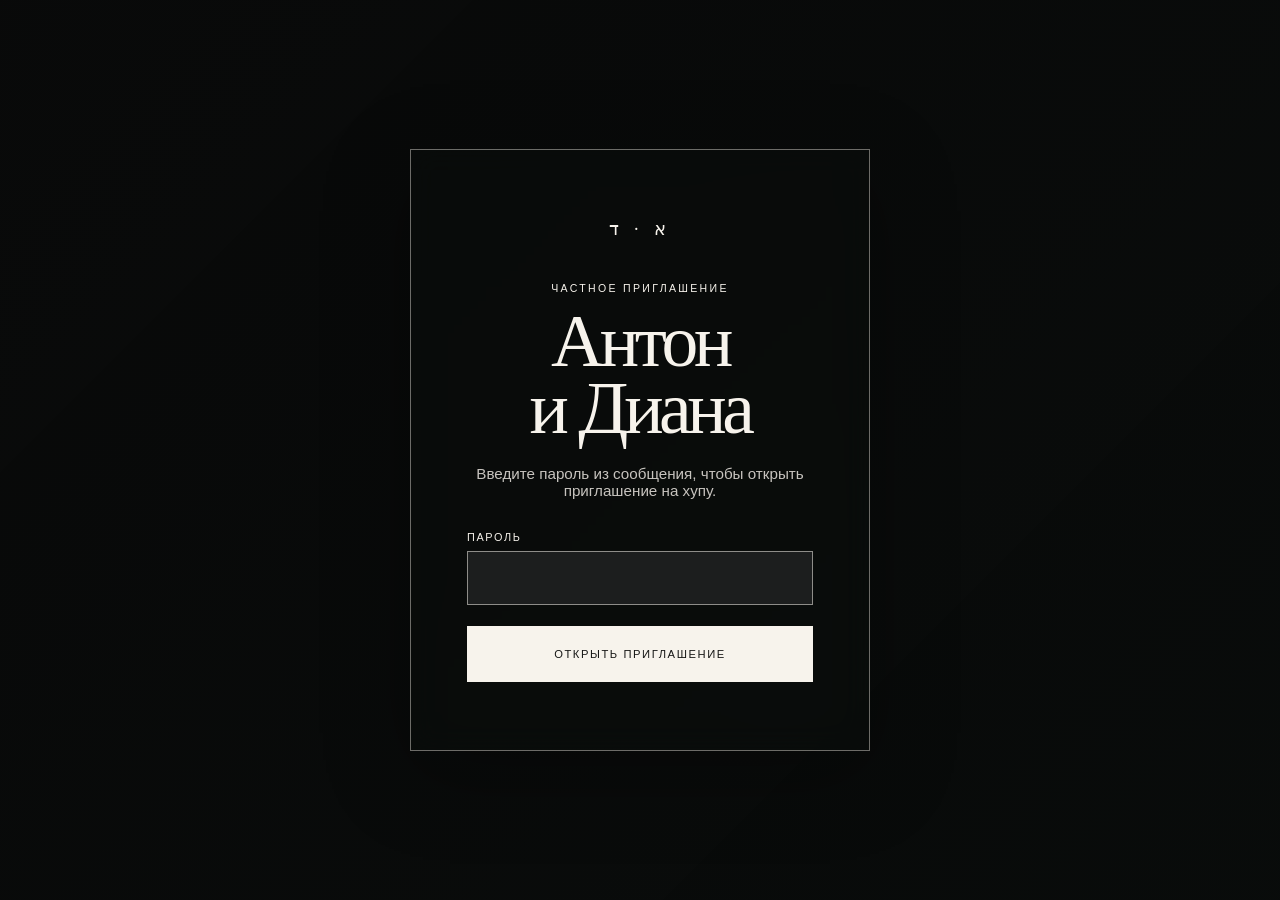
==== index.html @ e972e9ae "Publish password-protected invitation" ====
<!doctype html>
<html lang="ru">
<head>
<meta charset="utf-8"><meta name="viewport" content="width=device-width, initial-scale=1">
<title>Антон и Диана — приглашение на хупу</title>
<style>
*{box-sizing:border-box}html,body{margin:0;width:100%;height:100%;background:#111;color:#f7f3ec;font-family:Arial,Helvetica,sans-serif}#gate{position:fixed;inset:0;z-index:2;display:grid;place-items:center;padding:24px;background:linear-gradient(135deg,rgba(6,7,7,.74),rgba(8,11,10,.86)),url('https://anton-diana-chuppah.n-aorn2456.chatgpt.site/anton-diana-real.jpg') center/cover no-repeat}.card{width:min(460px,100%);padding:clamp(36px,7vw,68px) clamp(28px,6vw,56px);border:1px solid rgba(247,243,236,.42);background:rgba(11,13,12,.54);box-shadow:0 22px 80px rgba(0,0,0,.32);backdrop-filter:blur(14px);text-align:center}.mark{margin:0 0 42px;font-family:Georgia,serif;font-size:1.15rem;letter-spacing:.28em}.kicker{margin:0 0 14px;font-size:.66rem;letter-spacing:.22em;text-transform:uppercase}.card h1{margin:0 0 24px;font-family:Georgia,serif;font-size:clamp(2.8rem,8vw,4.6rem);font-weight:400;line-height:.9;letter-spacing:-.06em}.card>p:not(.mark):not(.kicker){max-width:330px;margin:0 auto 32px;color:rgba(247,243,236,.8);font-size:.95rem}form{display:grid;gap:13px;text-align:left}label{display:grid;gap:8px;font-size:.68rem;letter-spacing:.15em;text-transform:uppercase}input{width:100%;min-height:54px;padding:0 16px;border:1px solid rgba(247,243,236,.52);background:rgba(255,255,255,.08);color:#fff;outline:none}button{min-height:56px;margin-top:8px;border:1px solid #f7f3ec;background:#f7f3ec;color:#171716;font-size:.7rem;letter-spacing:.14em;text-transform:uppercase;cursor:pointer}.error{margin:0;color:#ffc5bd;font-size:.82rem;letter-spacing:0;text-transform:none}iframe{display:block;width:100%;height:100%;border:0}
</style>
</head>
<body>
<main id="gate"><section class="card"><p class="mark">א · ד</p><p class="kicker">Частное приглашение</p><h1>Антон<br>и Диана</h1><p>Введите пароль из сообщения, чтобы открыть приглашение на хупу.</p><form id="form"><label>Пароль<input id="password" type="password" autocomplete="current-password" required autofocus></label><p class="error" id="error" hidden>Пароль не подошёл. Проверьте написание.</p><button>Открыть приглашение</button></form></section></main>
<iframe id="invitation" title="Приглашение Антона и Дианы" hidden></iframe>
<script>
const password="Shalom221126",gate=document.querySelector("#gate"),frame=document.querySelector("#invitation");function openInvitation(){gate.hidden=true;frame.hidden=false;frame.src="https://anton-diana-chuppah.n-aorn2456.chatgpt.site/";[300,900,1800].forEach(t=>setTimeout(()=>frame.contentWindow?.postMessage("anton-diana:open","https://anton-diana-chuppah.n-aorn2456.chatgpt.site"),t));}if(sessionStorage.getItem("anton-diana-pages")==="open")openInvitation();document.querySelector("#form").addEventListener("submit",e=>{e.preventDefault();if(document.querySelector("#password").value===password){sessionStorage.setItem("anton-diana-pages","open");openInvitation()}else document.querySelector("#error").hidden=false});
</script>
</body></html>
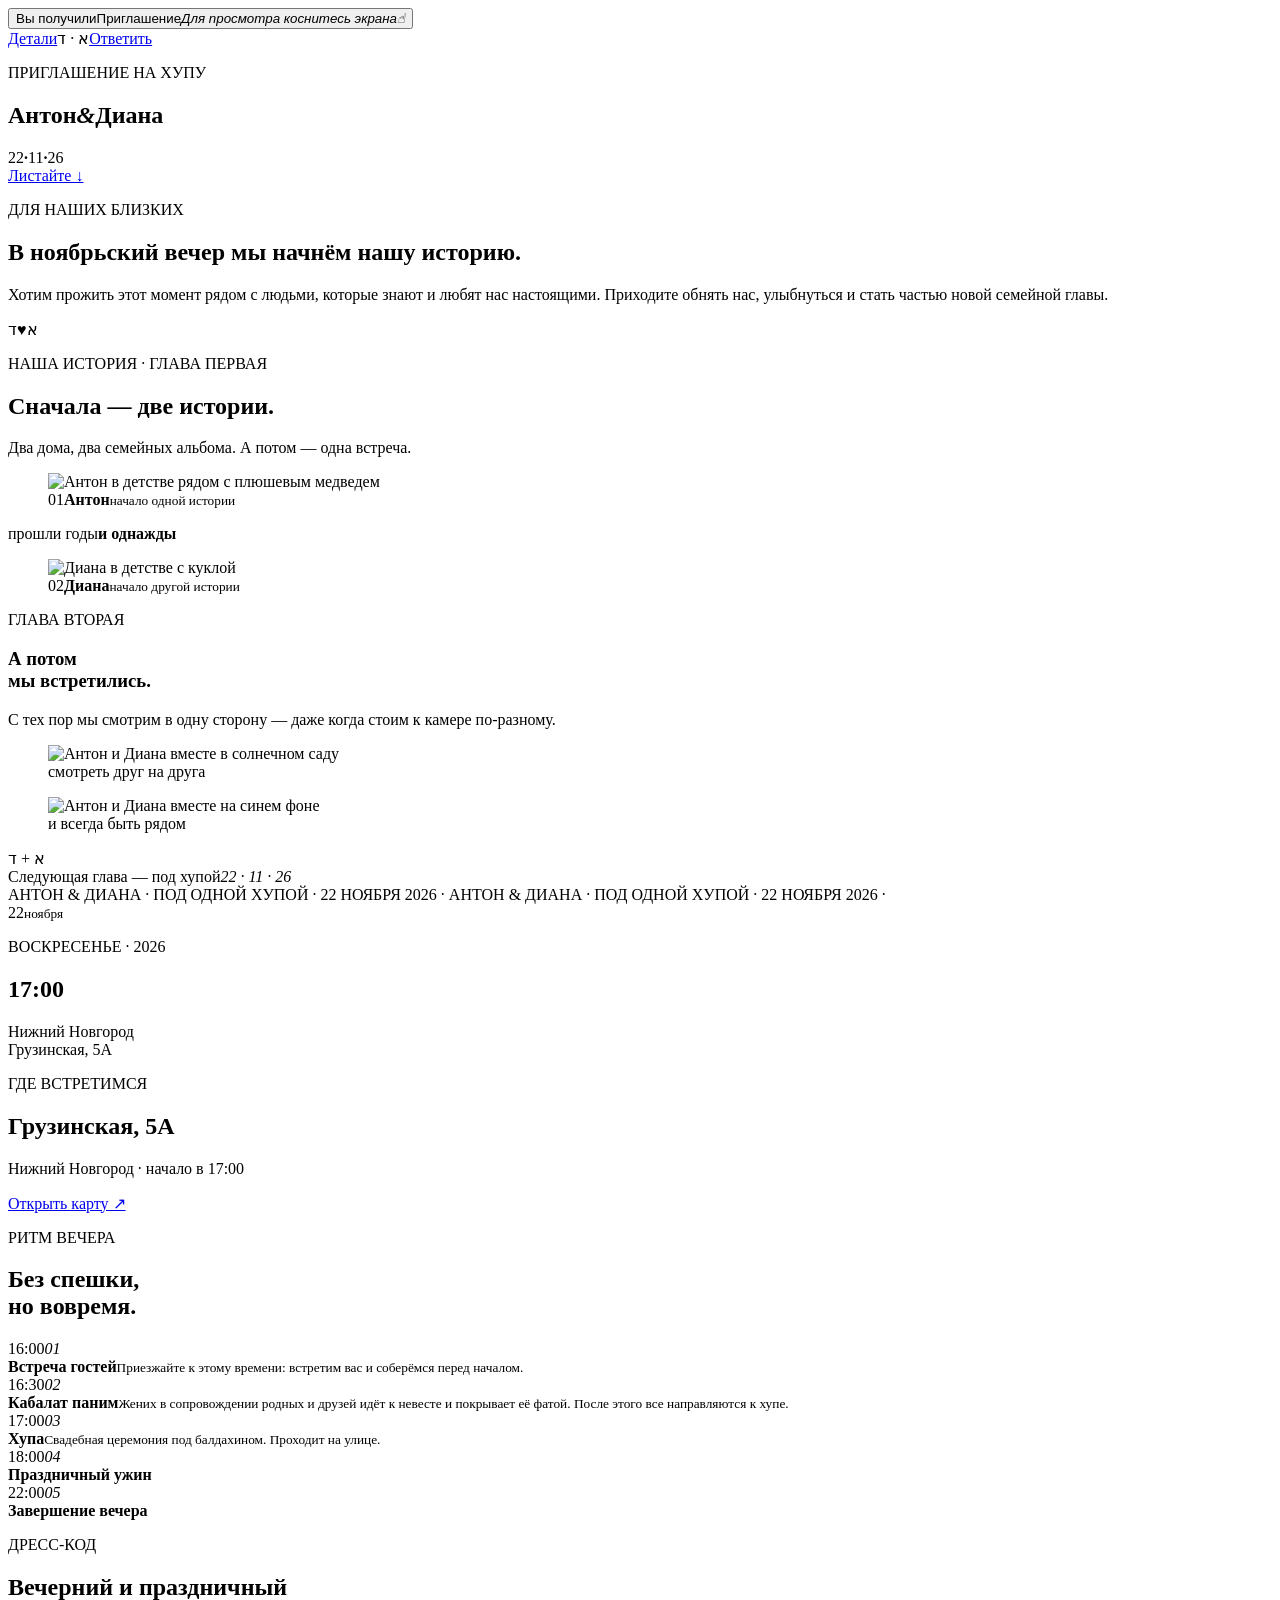
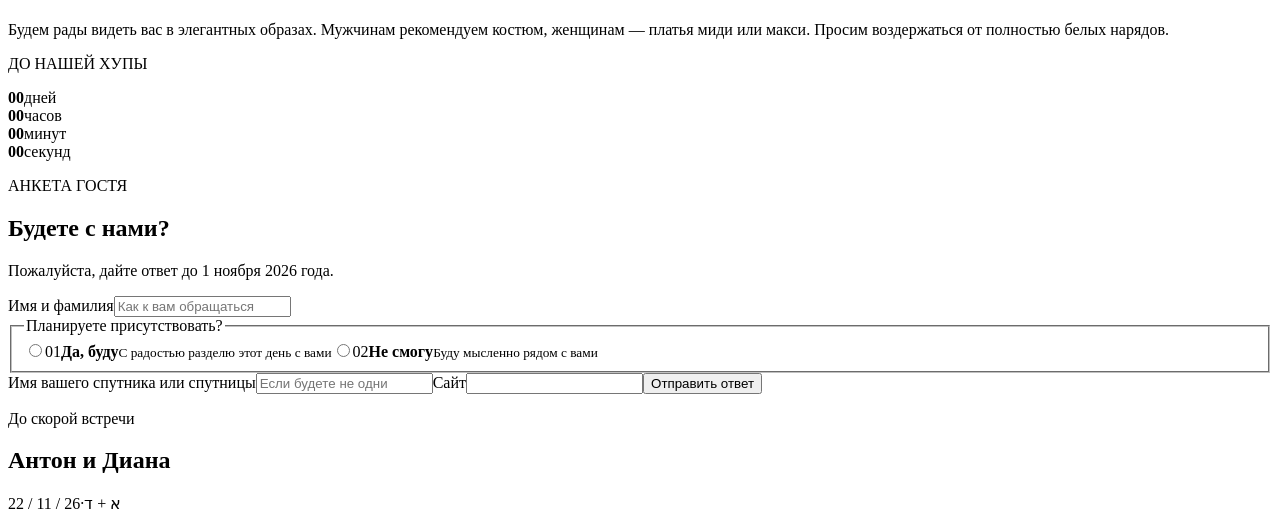
==== commit 047cad0e: "Publish the current invitation without the password gate. Co-authored-by: Cursor <cursoragent@cursor" ====
--- a/index.html
+++ b/index.html
@@ -1,16 +1 @@
-<!doctype html>
-<html lang="ru">
-<head>
-<meta charset="utf-8"><meta name="viewport" content="width=device-width, initial-scale=1">
-<title>Антон и Диана — приглашение на хупу</title>
-<style>
-*{box-sizing:border-box}html,body{margin:0;width:100%;height:100%;background:#111;color:#f7f3ec;font-family:Arial,Helvetica,sans-serif}#gate{position:fixed;inset:0;z-index:2;display:grid;place-items:center;padding:24px;background:linear-gradient(135deg,rgba(6,7,7,.74),rgba(8,11,10,.86)),url('https://anton-diana-chuppah.n-aorn2456.chatgpt.site/anton-diana-real.jpg') center/cover no-repeat}.card{width:min(460px,100%);padding:clamp(36px,7vw,68px) clamp(28px,6vw,56px);border:1px solid rgba(247,243,236,.42);background:rgba(11,13,12,.54);box-shadow:0 22px 80px rgba(0,0,0,.32);backdrop-filter:blur(14px);text-align:center}.mark{margin:0 0 42px;font-family:Georgia,serif;font-size:1.15rem;letter-spacing:.28em}.kicker{margin:0 0 14px;font-size:.66rem;letter-spacing:.22em;text-transform:uppercase}.card h1{margin:0 0 24px;font-family:Georgia,serif;font-size:clamp(2.8rem,8vw,4.6rem);font-weight:400;line-height:.9;letter-spacing:-.06em}.card>p:not(.mark):not(.kicker){max-width:330px;margin:0 auto 32px;color:rgba(247,243,236,.8);font-size:.95rem}form{display:grid;gap:13px;text-align:left}label{display:grid;gap:8px;font-size:.68rem;letter-spacing:.15em;text-transform:uppercase}input{width:100%;min-height:54px;padding:0 16px;border:1px solid rgba(247,243,236,.52);background:rgba(255,255,255,.08);color:#fff;outline:none}button{min-height:56px;margin-top:8px;border:1px solid #f7f3ec;background:#f7f3ec;color:#171716;font-size:.7rem;letter-spacing:.14em;text-transform:uppercase;cursor:pointer}.error{margin:0;color:#ffc5bd;font-size:.82rem;letter-spacing:0;text-transform:none}iframe{display:block;width:100%;height:100%;border:0}
-</style>
-</head>
-<body>
-<main id="gate"><section class="card"><p class="mark">א · ד</p><p class="kicker">Частное приглашение</p><h1>Антон<br>и Диана</h1><p>Введите пароль из сообщения, чтобы открыть приглашение на хупу.</p><form id="form"><label>Пароль<input id="password" type="password" autocomplete="current-password" required autofocus></label><p class="error" id="error" hidden>Пароль не подошёл. Проверьте написание.</p><button>Открыть приглашение</button></form></section></main>
-<iframe id="invitation" title="Приглашение Антона и Дианы" hidden></iframe>
-<script>
-const password="Shalom221126",gate=document.querySelector("#gate"),frame=document.querySelector("#invitation");function openInvitation(){gate.hidden=true;frame.hidden=false;frame.src="https://anton-diana-chuppah.n-aorn2456.chatgpt.site/";[300,900,1800].forEach(t=>setTimeout(()=>frame.contentWindow?.postMessage("anton-diana:open","https://anton-diana-chuppah.n-aorn2456.chatgpt.site"),t));}if(sessionStorage.getItem("anton-diana-pages")==="open")openInvitation();document.querySelector("#form").addEventListener("submit",e=>{e.preventDefault();if(document.querySelector("#password").value===password){sessionStorage.setItem("anton-diana-pages","open");openInvitation()}else document.querySelector("#error").hidden=false});
-</script>
-</body></html>
+<!DOCTYPE html><html lang="ru"><head><meta charSet="utf-8"/><meta name="viewport" content="width=device-width, initial-scale=1"/><link rel="preload" as="image" href="/anton-diana-invitation/anton-child-restored.png"/><link rel="preload" as="image" href="/anton-diana-invitation/diana-child.jpg"/><link rel="preload" as="image" href="/anton-diana-invitation/story-together-sun.jpg"/><link rel="preload" as="image" href="/anton-diana-invitation/story-together-blue.jpg"/><link rel="stylesheet" href="/anton-diana-invitation/_next/static/chunks/16fsiii~d2-lx.css" data-precedence="next"/><link rel="preload" as="script" fetchPriority="low" href="/anton-diana-invitation/_next/static/chunks/0ht900cau6_ur.js"/><script src="/anton-diana-invitation/_next/static/chunks/02pmo090v8o.5.js" async=""></script><script src="/anton-diana-invitation/_next/static/chunks/07lhk_q6pmm3r.js" async=""></script><script src="/anton-diana-invitation/_next/static/chunks/turbopack-09~.e19-jz-nb.js" async=""></script><script src="/anton-diana-invitation/_next/static/chunks/0dbhjjzl8qfwv.js" async=""></script><script src="/anton-diana-invitation/_next/static/chunks/0wfiuhhghztr0.js" async=""></script><title>Антон &amp; Диана — приглашение на хупу</title><meta name="description" content="Приглашение на хупу Антона и Дианы"/><link rel="shortcut icon" href="/anton-diana-invitation/favicon.svg"/><link rel="icon" href="/anton-diana-invitation/favicon.svg"/><script src="/anton-diana-invitation/_next/static/chunks/03~yq9q893hmn.js" noModule=""></script></head><body><div hidden=""><!--$--><!--/$--></div><button class="invitation-gate " aria-label="Открыть приглашение"><span class="gate-panel"><span class="gate-kicker">Вы получили</span><span class="gate-title">Приглашение</span></span><span class="gate-open"><em>Для просмотра коснитесь экрана</em><i class="gate-tap" aria-hidden="true"><span class="tap-hand">☝︎</span><small></small></i></span></button><main class="site-shell"><section class="hero" aria-labelledby="hero-title"><div class="hero-shade"></div><nav class="topline" aria-label="Навигация по приглашению"><a href="#details">Детали</a><span>א · ד</span><a href="#rsvp">Ответить</a></nav><div class="hero-copy reveal"><p class="eyebrow">ПРИГЛАШЕНИЕ НА ХУПУ</p><h1 id="hero-title"><span>Антон</span><i>&amp;</i><span>Диана</span></h1><div class="hero-date"><span>22</span><b>·</b><span>11</span><b>·</b><span>26</span></div></div><a class="scroll-cue" href="#hello" aria-label="Перейти к приглашению">Листайте ↓</a></section><section class="intro section" id="hello"><p class="eyebrow">ДЛЯ НАШИХ БЛИЗКИХ</p><h2>В ноябрьский вечер мы начнём нашу историю.</h2><p class="lede">Хотим прожить этот момент рядом с людьми, которые знают и любят нас настоящими. Приходите обнять нас, улыбнуться и стать частью новой семейной главы.</p><div class="arch" aria-hidden="true"><span>א</span><span>♥</span><span>ד</span></div></section><section class="story section" aria-labelledby="story-title"><header class="story-head"><p class="eyebrow">НАША ИСТОРИЯ · ГЛАВА ПЕРВАЯ</p><h2 id="story-title">Сначала — две истории.</h2><p>Два дома, два семейных альбома. А потом — одна встреча.</p></header><div class="story-album"><figure class="story-photo story-photo-anton"><div><img src="/anton-diana-invitation/anton-child-restored.png" alt="Антон в детстве рядом с плюшевым медведем"/></div><figcaption><span>01</span><strong>Антон</strong><small>начало одной истории</small></figcaption></figure><p class="story-join" aria-hidden="true"><span>прошли годы</span><b>и однажды</b></p><figure class="story-photo story-photo-diana"><div><img src="/anton-diana-invitation/diana-child.jpg" alt="Диана в детстве с куклой"/></div><figcaption><span>02</span><strong>Диана</strong><small>начало другой истории</small></figcaption></figure></div><div class="story-present"><div class="story-present-copy"><p class="eyebrow">ГЛАВА ВТОРАЯ</p><h3>А потом<br/>мы встретились.</h3><p>С тех пор мы смотрим в одну сторону — даже когда стоим к камере по-разному.</p></div><figure class="present-photo present-photo-sun"><img src="/anton-diana-invitation/story-together-sun.jpg" alt="Антон и Диана вместе в солнечном саду"/><figcaption>смотреть друг на друга</figcaption></figure><figure class="present-photo present-photo-blue"><img src="/anton-diana-invitation/story-together-blue.jpg" alt="Антон и Диана вместе на синем фоне"/><figcaption>и всегда быть рядом</figcaption></figure><span class="story-present-mark" aria-hidden="true">א + ד</span></div><div class="story-next"><span>Следующая глава — под хупой</span><i>22 · 11 · 26</i></div></section><div class="marquee" aria-hidden="true"><div>АНТОН &amp; ДИАНА · ПОД ОДНОЙ ХУПОЙ · 22 НОЯБРЯ 2026 · АНТОН &amp; ДИАНА · ПОД ОДНОЙ ХУПОЙ · 22 НОЯБРЯ 2026 ·</div></div><section class="date-poster section" id="details" aria-label="22 ноября 2026 года, 17:00"><div class="date-number"><span>22</span><small>ноября</small></div><div class="date-facts"><p class="eyebrow">ВОСКРЕСЕНЬЕ · 2026</p><h2>17:00</h2><p>Нижний Новгород<br/>Грузинская, 5А</p></div></section><section class="location section dark"><div><p class="eyebrow">ГДЕ ВСТРЕТИМСЯ</p><h2>Грузинская, 5А</h2><p>Нижний Новгород · начало в 17:00</p></div><a class="button light" href="https://yandex.ru/maps/?text=Нижний%20Новгород%2C%20Грузинская%205А" target="_blank" rel="noreferrer">Открыть карту ↗</a></section><section class="timing section"><p class="eyebrow">РИТМ ВЕЧЕРА</p><h2>Без спешки,<br/>но вовремя.</h2><div class="timeline"><div class="timeline-row"><span>16:00</span><i>01</i><div class="timeline-copy"><strong>Встреча гостей</strong><small>Приезжайте к этому времени: встретим вас и соберёмся перед началом.</small></div></div><div class="timeline-row"><span>16:30</span><i>02</i><div class="timeline-copy"><strong>Кабалат паним</strong><small>Жених в сопровождении родных и друзей идёт к невесте и покрывает её фатой. После этого все направляются к хупе.</small></div></div><div class="timeline-row"><span>17:00</span><i>03</i><div class="timeline-copy"><strong>Хупа</strong><small>Свадебная церемония под балдахином. Проходит на улице.</small></div></div><div class="timeline-row"><span>18:00</span><i>04</i><div class="timeline-copy"><strong>Праздничный ужин</strong></div></div><div class="timeline-row"><span>22:00</span><i>05</i><div class="timeline-copy"><strong>Завершение вечера</strong></div></div></div></section><section class="dress section"><div><p class="eyebrow">ДРЕСС-КОД</p><h2>Вечерний и праздничный</h2><p>Будем рады видеть вас в элегантных образах. Мужчинам рекомендуем костюм, женщинам — платья миди или макси. Просим воздержаться от полностью белых нарядов.</p></div></section><section class="countdown section dark"><p class="eyebrow">ДО НАШЕЙ ХУПЫ</p><div class="counter"><div><strong>00</strong><span>дней</span></div><div><strong>00</strong><span>часов</span></div><div><strong>00</strong><span>минут</span></div><div><strong>00</strong><span>секунд</span></div></div></section><section class="rsvp section" id="rsvp"><div class="rsvp-head"><p class="eyebrow">АНКЕТА ГОСТЯ</p><h2>Будете с нами?</h2><p>Пожалуйста, дайте ответ до 1 ноября 2026 года.</p></div><form><label>Имя и фамилия<input autoComplete="name" required="" placeholder="Как к вам обращаться" name="name"/></label><fieldset class="attendance"><legend>Планируете присутствовать?</legend><label><input type="radio" required="" name="attendance" value="yes"/><span class="choice-number">01</span><span class="choice-copy"><b>Да, буду</b><small>С радостью разделю этот день с вами</small></span><span class="choice-mark"></span></label><label><input type="radio" name="attendance" value="no"/><span class="choice-number">02</span><span class="choice-copy"><b>Не смогу</b><small>Буду мысленно рядом с вами</small></span><span class="choice-mark"></span></label></fieldset><label>Имя вашего спутника или спутницы<input placeholder="Если будете не одни" name="companion"/></label><label class="website-field" aria-hidden="true">Сайт<input tabindex="-1" autoComplete="off" name="website"/></label><button class="button" type="submit">Отправить ответ</button></form></section><footer><p>До скорой встречи</p><h2>Антон и Диана</h2><div class="footer-sign"><span class="footer-date">22 / 11 / 26</span><span aria-hidden="true">·</span><span class="footer-mark">א + ד</span></div></footer></main><!--$--><!--/$--><script src="/anton-diana-invitation/_next/static/chunks/0ht900cau6_ur.js" id="_R_" async=""></script><script>(self.__next_f=self.__next_f||[]).push([0])</script><script>self.__next_f.push([1,"1:\"$Sreact.fragment\"\n2:I[39756,[\"/anton-diana-invitation/_next/static/chunks/0dbhjjzl8qfwv.js\"],\"default\"]\n3:I[37457,[\"/anton-diana-invitation/_next/static/chunks/0dbhjjzl8qfwv.js\"],\"default\"]\n4:I[47257,[\"/anton-diana-invitation/_next/static/chunks/0dbhjjzl8qfwv.js\"],\"ClientPageRoot\"]\n5:I[31713,[\"/anton-diana-invitation/_next/static/chunks/0dbhjjzl8qfwv.js\",\"/anton-diana-invitation/_next/static/chunks/0wfiuhhghztr0.js\"],\"default\"]\n8:I[97367,[\"/anton-diana-invitation/_next/static/chunks/0dbhjjzl8qfwv.js\"],\"OutletBoundary\"]\n9:\"$Sreact.suspense\"\nb:I[97367,[\"/anton-diana-invitation/_next/static/chunks/0dbhjjzl8qfwv.js\"],\"ViewportBoundary\"]\nd:I[97367,[\"/anton-diana-invitation/_next/static/chunks/0dbhjjzl8qfwv.js\"],\"MetadataBoundary\"]\nf:I[68027,[\"/anton-diana-invitation/_next/static/chunks/0dbhjjzl8qfwv.js\"],\"default\",1]\n:HL[\"/anton-diana-invitation/_next/static/chunks/16fsiii~d2-lx.css\",\"style\"]\n"])</script><script>self.__next_f.push([1,"0:{\"P\":null,\"c\":[\"\",\"\"],\"q\":\"\",\"i\":false,\"f\":[[[\"\",{\"children\":[\"__PAGE__\",{}]},\"$undefined\",\"$undefined\",16],[[\"$\",\"$1\",\"c\",{\"children\":[[[\"$\",\"link\",\"0\",{\"rel\":\"stylesheet\",\"href\":\"/anton-diana-invitation/_next/static/chunks/16fsiii~d2-lx.css\",\"precedence\":\"next\",\"crossOrigin\":\"$undefined\",\"nonce\":\"$undefined\"}],[\"$\",\"script\",\"script-0\",{\"src\":\"/anton-diana-invitation/_next/static/chunks/0dbhjjzl8qfwv.js\",\"async\":true,\"nonce\":\"$undefined\"}]],[\"$\",\"html\",null,{\"lang\":\"ru\",\"children\":[\"$\",\"body\",null,{\"children\":[\"$\",\"$L2\",null,{\"parallelRouterKey\":\"children\",\"error\":\"$undefined\",\"errorStyles\":\"$undefined\",\"errorScripts\":\"$undefined\",\"template\":[\"$\",\"$L3\",null,{}],\"templateStyles\":\"$undefined\",\"templateScripts\":\"$undefined\",\"notFound\":[[[\"$\",\"title\",null,{\"children\":\"404: This page could not be found.\"}],[\"$\",\"div\",null,{\"style\":{\"fontFamily\":\"system-ui,\\\"Segoe UI\\\",Roboto,Helvetica,Arial,sans-serif,\\\"Apple Color Emoji\\\",\\\"Segoe UI Emoji\\\"\",\"height\":\"100vh\",\"textAlign\":\"center\",\"display\":\"flex\",\"flexDirection\":\"column\",\"alignItems\":\"center\",\"justifyContent\":\"center\"},\"children\":[\"$\",\"div\",null,{\"children\":[[\"$\",\"style\",null,{\"dangerouslySetInnerHTML\":{\"__html\":\"body{color:#000;background:#fff;margin:0}.next-error-h1{border-right:1px solid rgba(0,0,0,.3)}@media (prefers-color-scheme:dark){body{color:#fff;background:#000}.next-error-h1{border-right:1px solid rgba(255,255,255,.3)}}\"}}],[\"$\",\"h1\",null,{\"className\":\"next-error-h1\",\"style\":{\"display\":\"inline-block\",\"margin\":\"0 20px 0 0\",\"padding\":\"0 23px 0 0\",\"fontSize\":24,\"fontWeight\":500,\"verticalAlign\":\"top\",\"lineHeight\":\"49px\"},\"children\":404}],[\"$\",\"div\",null,{\"style\":{\"display\":\"inline-block\"},\"children\":[\"$\",\"h2\",null,{\"style\":{\"fontSize\":14,\"fontWeight\":400,\"lineHeight\":\"49px\",\"margin\":0},\"children\":\"This page could not be found.\"}]}]]}]}]],[]],\"forbidden\":\"$undefined\",\"unauthorized\":\"$undefined\"}]}]}]]}],{\"children\":[[\"$\",\"$1\",\"c\",{\"children\":[[\"$\",\"$L4\",null,{\"Component\":\"$5\",\"serverProvidedParams\":{\"searchParams\":{},\"params\":{},\"promises\":[\"$@6\",\"$@7\"]}}],[[\"$\",\"script\",\"script-0\",{\"src\":\"/anton-diana-invitation/_next/static/chunks/0wfiuhhghztr0.js\",\"async\":true,\"nonce\":\"$undefined\"}]],[\"$\",\"$L8\",null,{\"children\":[\"$\",\"$9\",null,{\"name\":\"Next.MetadataOutlet\",\"children\":\"$@a\"}]}]]}],{},null,false,null]},null,false,null],[\"$\",\"$1\",\"h\",{\"children\":[null,[\"$\",\"$Lb\",null,{\"children\":\"$Lc\"}],[\"$\",\"div\",null,{\"hidden\":true,\"children\":[\"$\",\"$Ld\",null,{\"children\":[\"$\",\"$9\",null,{\"name\":\"Next.Metadata\",\"children\":\"$Le\"}]}]}],null]}],false]],\"m\":\"$undefined\",\"G\":[\"$f\",[[\"$\",\"link\",\"0\",{\"rel\":\"stylesheet\",\"href\":\"/anton-diana-invitation/_next/static/chunks/16fsiii~d2-lx.css\",\"precedence\":\"next\",\"crossOrigin\":\"$undefined\",\"nonce\":\"$undefined\"}]]],\"S\":true,\"h\":null,\"s\":\"$undefined\",\"l\":\"$undefined\",\"p\":\"$undefined\",\"d\":\"$undefined\",\"b\":\"NTF3bOHJ7xuF96OIbcHDd\"}\n"])</script><script>self.__next_f.push([1,"6:{}\n7:\"$0:f:0:1:1:children:0:props:children:0:props:serverProvidedParams:params\"\n"])</script><script>self.__next_f.push([1,"c:[[\"$\",\"meta\",\"0\",{\"charSet\":\"utf-8\"}],[\"$\",\"meta\",\"1\",{\"name\":\"viewport\",\"content\":\"width=device-width, initial-scale=1\"}]]\n"])</script><script>self.__next_f.push([1,"10:I[27201,[\"/anton-diana-invitation/_next/static/chunks/0dbhjjzl8qfwv.js\"],\"IconMark\"]\na:null\ne:[[\"$\",\"title\",\"0\",{\"children\":\"Антон \u0026 Диана — приглашение на хупу\"}],[\"$\",\"meta\",\"1\",{\"name\":\"description\",\"content\":\"Приглашение на хупу Антона и Дианы\"}],[\"$\",\"link\",\"2\",{\"rel\":\"shortcut icon\",\"href\":\"/anton-diana-invitation/favicon.svg\"}],[\"$\",\"link\",\"3\",{\"rel\":\"icon\",\"href\":\"/anton-diana-invitation/favicon.svg\"}],[\"$\",\"$L10\",\"4\",{}]]\n"])</script></body></html>
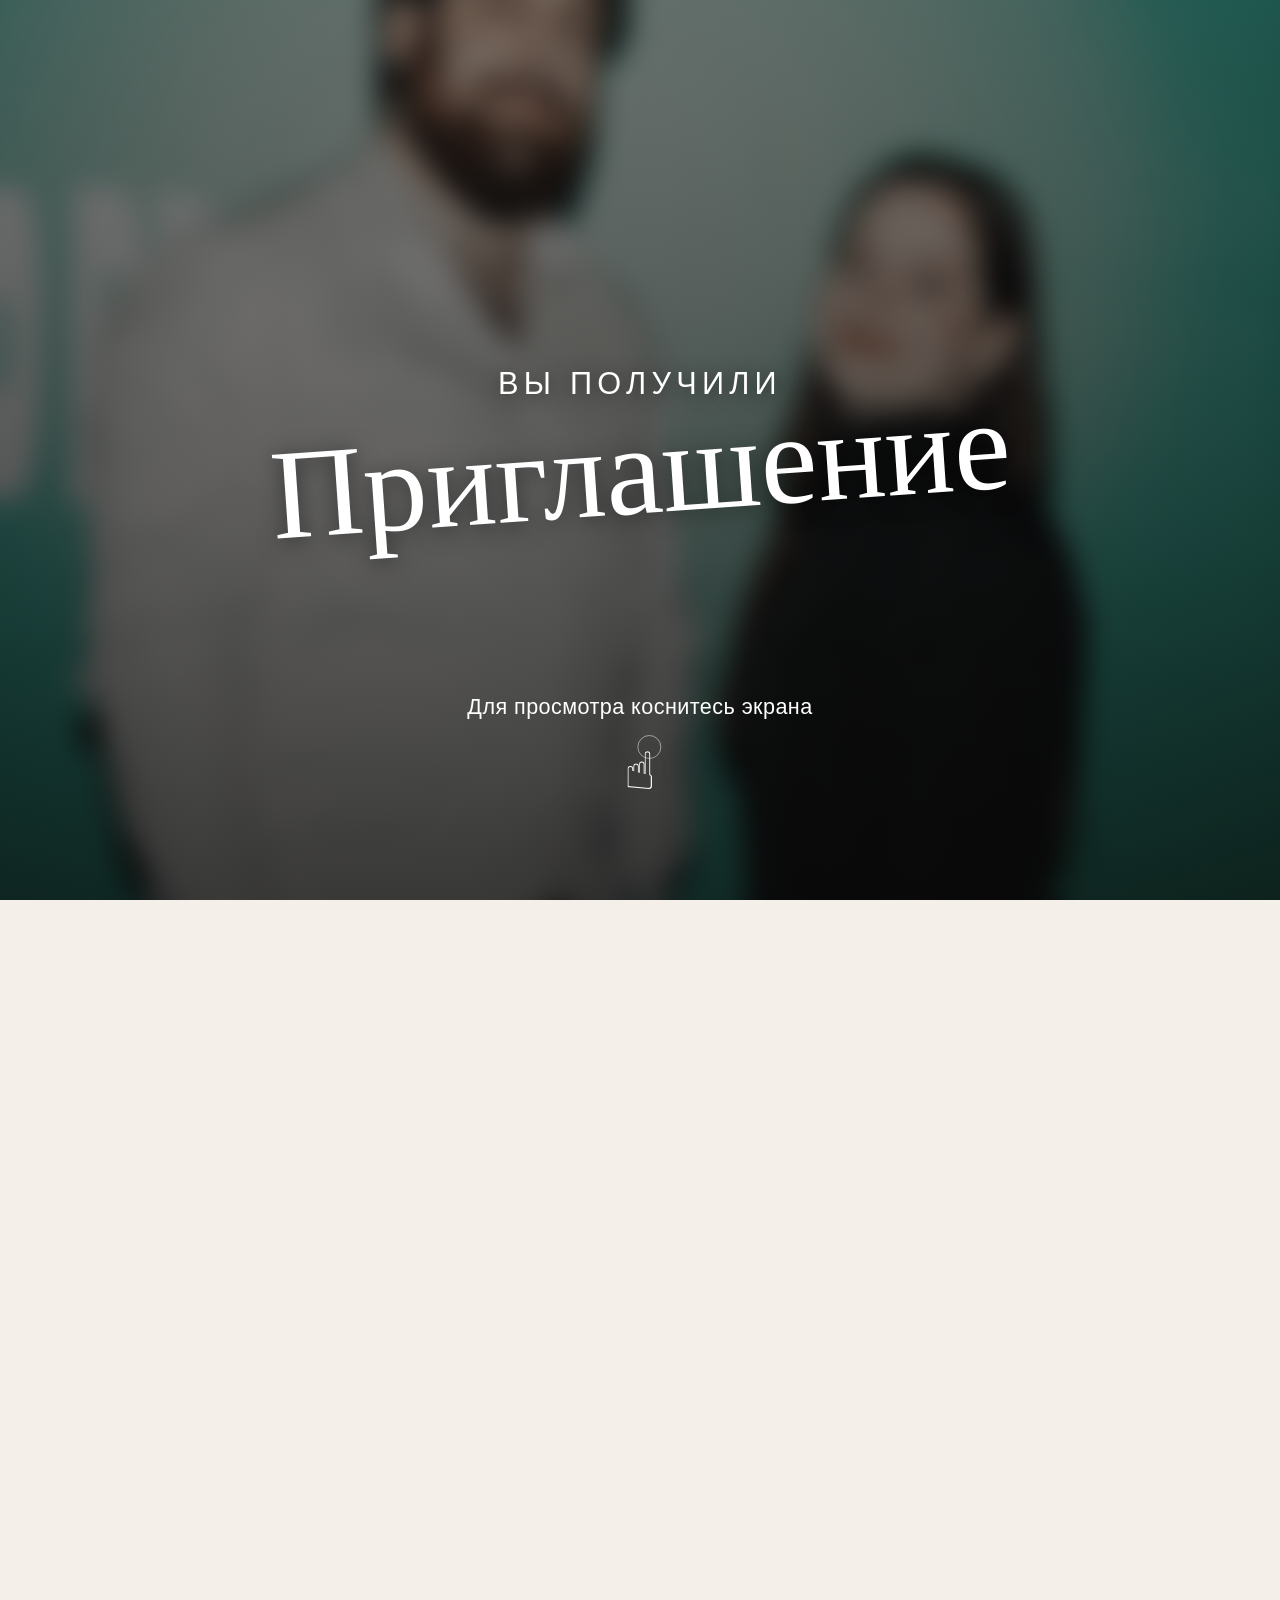
==== commit 0773dc08: "Serve the invitation at anton-diana.ru. Co-authored-by: Cursor <cursoragent@cursor.com>" ====
--- a/index.html
+++ b/index.html
@@ -1 +1 @@
-<!DOCTYPE html><html lang="ru"><head><meta charSet="utf-8"/><meta name="viewport" content="width=device-width, initial-scale=1"/><link rel="preload" as="image" href="/anton-diana-invitation/anton-child-restored.png"/><link rel="preload" as="image" href="/anton-diana-invitation/diana-child.jpg"/><link rel="preload" as="image" href="/anton-diana-invitation/story-together-sun.jpg"/><link rel="preload" as="image" href="/anton-diana-invitation/story-together-blue.jpg"/><link rel="stylesheet" href="/anton-diana-invitation/_next/static/chunks/16fsiii~d2-lx.css" data-precedence="next"/><link rel="preload" as="script" fetchPriority="low" href="/anton-diana-invitation/_next/static/chunks/0ht900cau6_ur.js"/><script src="/anton-diana-invitation/_next/static/chunks/02pmo090v8o.5.js" async=""></script><script src="/anton-diana-invitation/_next/static/chunks/07lhk_q6pmm3r.js" async=""></script><script src="/anton-diana-invitation/_next/static/chunks/turbopack-09~.e19-jz-nb.js" async=""></script><script src="/anton-diana-invitation/_next/static/chunks/0dbhjjzl8qfwv.js" async=""></script><script src="/anton-diana-invitation/_next/static/chunks/0wfiuhhghztr0.js" async=""></script><title>Антон &amp; Диана — приглашение на хупу</title><meta name="description" content="Приглашение на хупу Антона и Дианы"/><link rel="shortcut icon" href="/anton-diana-invitation/favicon.svg"/><link rel="icon" href="/anton-diana-invitation/favicon.svg"/><script src="/anton-diana-invitation/_next/static/chunks/03~yq9q893hmn.js" noModule=""></script></head><body><div hidden=""><!--$--><!--/$--></div><button class="invitation-gate " aria-label="Открыть приглашение"><span class="gate-panel"><span class="gate-kicker">Вы получили</span><span class="gate-title">Приглашение</span></span><span class="gate-open"><em>Для просмотра коснитесь экрана</em><i class="gate-tap" aria-hidden="true"><span class="tap-hand">☝︎</span><small></small></i></span></button><main class="site-shell"><section class="hero" aria-labelledby="hero-title"><div class="hero-shade"></div><nav class="topline" aria-label="Навигация по приглашению"><a href="#details">Детали</a><span>א · ד</span><a href="#rsvp">Ответить</a></nav><div class="hero-copy reveal"><p class="eyebrow">ПРИГЛАШЕНИЕ НА ХУПУ</p><h1 id="hero-title"><span>Антон</span><i>&amp;</i><span>Диана</span></h1><div class="hero-date"><span>22</span><b>·</b><span>11</span><b>·</b><span>26</span></div></div><a class="scroll-cue" href="#hello" aria-label="Перейти к приглашению">Листайте ↓</a></section><section class="intro section" id="hello"><p class="eyebrow">ДЛЯ НАШИХ БЛИЗКИХ</p><h2>В ноябрьский вечер мы начнём нашу историю.</h2><p class="lede">Хотим прожить этот момент рядом с людьми, которые знают и любят нас настоящими. Приходите обнять нас, улыбнуться и стать частью новой семейной главы.</p><div class="arch" aria-hidden="true"><span>א</span><span>♥</span><span>ד</span></div></section><section class="story section" aria-labelledby="story-title"><header class="story-head"><p class="eyebrow">НАША ИСТОРИЯ · ГЛАВА ПЕРВАЯ</p><h2 id="story-title">Сначала — две истории.</h2><p>Два дома, два семейных альбома. А потом — одна встреча.</p></header><div class="story-album"><figure class="story-photo story-photo-anton"><div><img src="/anton-diana-invitation/anton-child-restored.png" alt="Антон в детстве рядом с плюшевым медведем"/></div><figcaption><span>01</span><strong>Антон</strong><small>начало одной истории</small></figcaption></figure><p class="story-join" aria-hidden="true"><span>прошли годы</span><b>и однажды</b></p><figure class="story-photo story-photo-diana"><div><img src="/anton-diana-invitation/diana-child.jpg" alt="Диана в детстве с куклой"/></div><figcaption><span>02</span><strong>Диана</strong><small>начало другой истории</small></figcaption></figure></div><div class="story-present"><div class="story-present-copy"><p class="eyebrow">ГЛАВА ВТОРАЯ</p><h3>А потом<br/>мы встретились.</h3><p>С тех пор мы смотрим в одну сторону — даже когда стоим к камере по-разному.</p></div><figure class="present-photo present-photo-sun"><img src="/anton-diana-invitation/story-together-sun.jpg" alt="Антон и Диана вместе в солнечном саду"/><figcaption>смотреть друг на друга</figcaption></figure><figure class="present-photo present-photo-blue"><img src="/anton-diana-invitation/story-together-blue.jpg" alt="Антон и Диана вместе на синем фоне"/><figcaption>и всегда быть рядом</figcaption></figure><span class="story-present-mark" aria-hidden="true">א + ד</span></div><div class="story-next"><span>Следующая глава — под хупой</span><i>22 · 11 · 26</i></div></section><div class="marquee" aria-hidden="true"><div>АНТОН &amp; ДИАНА · ПОД ОДНОЙ ХУПОЙ · 22 НОЯБРЯ 2026 · АНТОН &amp; ДИАНА · ПОД ОДНОЙ ХУПОЙ · 22 НОЯБРЯ 2026 ·</div></div><section class="date-poster section" id="details" aria-label="22 ноября 2026 года, 17:00"><div class="date-number"><span>22</span><small>ноября</small></div><div class="date-facts"><p class="eyebrow">ВОСКРЕСЕНЬЕ · 2026</p><h2>17:00</h2><p>Нижний Новгород<br/>Грузинская, 5А</p></div></section><section class="location section dark"><div><p class="eyebrow">ГДЕ ВСТРЕТИМСЯ</p><h2>Грузинская, 5А</h2><p>Нижний Новгород · начало в 17:00</p></div><a class="button light" href="https://yandex.ru/maps/?text=Нижний%20Новгород%2C%20Грузинская%205А" target="_blank" rel="noreferrer">Открыть карту ↗</a></section><section class="timing section"><p class="eyebrow">РИТМ ВЕЧЕРА</p><h2>Без спешки,<br/>но вовремя.</h2><div class="timeline"><div class="timeline-row"><span>16:00</span><i>01</i><div class="timeline-copy"><strong>Встреча гостей</strong><small>Приезжайте к этому времени: встретим вас и соберёмся перед началом.</small></div></div><div class="timeline-row"><span>16:30</span><i>02</i><div class="timeline-copy"><strong>Кабалат паним</strong><small>Жених в сопровождении родных и друзей идёт к невесте и покрывает её фатой. После этого все направляются к хупе.</small></div></div><div class="timeline-row"><span>17:00</span><i>03</i><div class="timeline-copy"><strong>Хупа</strong><small>Свадебная церемония под балдахином. Проходит на улице.</small></div></div><div class="timeline-row"><span>18:00</span><i>04</i><div class="timeline-copy"><strong>Праздничный ужин</strong></div></div><div class="timeline-row"><span>22:00</span><i>05</i><div class="timeline-copy"><strong>Завершение вечера</strong></div></div></div></section><section class="dress section"><div><p class="eyebrow">ДРЕСС-КОД</p><h2>Вечерний и праздничный</h2><p>Будем рады видеть вас в элегантных образах. Мужчинам рекомендуем костюм, женщинам — платья миди или макси. Просим воздержаться от полностью белых нарядов.</p></div></section><section class="countdown section dark"><p class="eyebrow">ДО НАШЕЙ ХУПЫ</p><div class="counter"><div><strong>00</strong><span>дней</span></div><div><strong>00</strong><span>часов</span></div><div><strong>00</strong><span>минут</span></div><div><strong>00</strong><span>секунд</span></div></div></section><section class="rsvp section" id="rsvp"><div class="rsvp-head"><p class="eyebrow">АНКЕТА ГОСТЯ</p><h2>Будете с нами?</h2><p>Пожалуйста, дайте ответ до 1 ноября 2026 года.</p></div><form><label>Имя и фамилия<input autoComplete="name" required="" placeholder="Как к вам обращаться" name="name"/></label><fieldset class="attendance"><legend>Планируете присутствовать?</legend><label><input type="radio" required="" name="attendance" value="yes"/><span class="choice-number">01</span><span class="choice-copy"><b>Да, буду</b><small>С радостью разделю этот день с вами</small></span><span class="choice-mark"></span></label><label><input type="radio" name="attendance" value="no"/><span class="choice-number">02</span><span class="choice-copy"><b>Не смогу</b><small>Буду мысленно рядом с вами</small></span><span class="choice-mark"></span></label></fieldset><label>Имя вашего спутника или спутницы<input placeholder="Если будете не одни" name="companion"/></label><label class="website-field" aria-hidden="true">Сайт<input tabindex="-1" autoComplete="off" name="website"/></label><button class="button" type="submit">Отправить ответ</button></form></section><footer><p>До скорой встречи</p><h2>Антон и Диана</h2><div class="footer-sign"><span class="footer-date">22 / 11 / 26</span><span aria-hidden="true">·</span><span class="footer-mark">א + ד</span></div></footer></main><!--$--><!--/$--><script src="/anton-diana-invitation/_next/static/chunks/0ht900cau6_ur.js" id="_R_" async=""></script><script>(self.__next_f=self.__next_f||[]).push([0])</script><script>self.__next_f.push([1,"1:\"$Sreact.fragment\"\n2:I[39756,[\"/anton-diana-invitation/_next/static/chunks/0dbhjjzl8qfwv.js\"],\"default\"]\n3:I[37457,[\"/anton-diana-invitation/_next/static/chunks/0dbhjjzl8qfwv.js\"],\"default\"]\n4:I[47257,[\"/anton-diana-invitation/_next/static/chunks/0dbhjjzl8qfwv.js\"],\"ClientPageRoot\"]\n5:I[31713,[\"/anton-diana-invitation/_next/static/chunks/0dbhjjzl8qfwv.js\",\"/anton-diana-invitation/_next/static/chunks/0wfiuhhghztr0.js\"],\"default\"]\n8:I[97367,[\"/anton-diana-invitation/_next/static/chunks/0dbhjjzl8qfwv.js\"],\"OutletBoundary\"]\n9:\"$Sreact.suspense\"\nb:I[97367,[\"/anton-diana-invitation/_next/static/chunks/0dbhjjzl8qfwv.js\"],\"ViewportBoundary\"]\nd:I[97367,[\"/anton-diana-invitation/_next/static/chunks/0dbhjjzl8qfwv.js\"],\"MetadataBoundary\"]\nf:I[68027,[\"/anton-diana-invitation/_next/static/chunks/0dbhjjzl8qfwv.js\"],\"default\",1]\n:HL[\"/anton-diana-invitation/_next/static/chunks/16fsiii~d2-lx.css\",\"style\"]\n"])</script><script>self.__next_f.push([1,"0:{\"P\":null,\"c\":[\"\",\"\"],\"q\":\"\",\"i\":false,\"f\":[[[\"\",{\"children\":[\"__PAGE__\",{}]},\"$undefined\",\"$undefined\",16],[[\"$\",\"$1\",\"c\",{\"children\":[[[\"$\",\"link\",\"0\",{\"rel\":\"stylesheet\",\"href\":\"/anton-diana-invitation/_next/static/chunks/16fsiii~d2-lx.css\",\"precedence\":\"next\",\"crossOrigin\":\"$undefined\",\"nonce\":\"$undefined\"}],[\"$\",\"script\",\"script-0\",{\"src\":\"/anton-diana-invitation/_next/static/chunks/0dbhjjzl8qfwv.js\",\"async\":true,\"nonce\":\"$undefined\"}]],[\"$\",\"html\",null,{\"lang\":\"ru\",\"children\":[\"$\",\"body\",null,{\"children\":[\"$\",\"$L2\",null,{\"parallelRouterKey\":\"children\",\"error\":\"$undefined\",\"errorStyles\":\"$undefined\",\"errorScripts\":\"$undefined\",\"template\":[\"$\",\"$L3\",null,{}],\"templateStyles\":\"$undefined\",\"templateScripts\":\"$undefined\",\"notFound\":[[[\"$\",\"title\",null,{\"children\":\"404: This page could not be found.\"}],[\"$\",\"div\",null,{\"style\":{\"fontFamily\":\"system-ui,\\\"Segoe UI\\\",Roboto,Helvetica,Arial,sans-serif,\\\"Apple Color Emoji\\\",\\\"Segoe UI Emoji\\\"\",\"height\":\"100vh\",\"textAlign\":\"center\",\"display\":\"flex\",\"flexDirection\":\"column\",\"alignItems\":\"center\",\"justifyContent\":\"center\"},\"children\":[\"$\",\"div\",null,{\"children\":[[\"$\",\"style\",null,{\"dangerouslySetInnerHTML\":{\"__html\":\"body{color:#000;background:#fff;margin:0}.next-error-h1{border-right:1px solid rgba(0,0,0,.3)}@media (prefers-color-scheme:dark){body{color:#fff;background:#000}.next-error-h1{border-right:1px solid rgba(255,255,255,.3)}}\"}}],[\"$\",\"h1\",null,{\"className\":\"next-error-h1\",\"style\":{\"display\":\"inline-block\",\"margin\":\"0 20px 0 0\",\"padding\":\"0 23px 0 0\",\"fontSize\":24,\"fontWeight\":500,\"verticalAlign\":\"top\",\"lineHeight\":\"49px\"},\"children\":404}],[\"$\",\"div\",null,{\"style\":{\"display\":\"inline-block\"},\"children\":[\"$\",\"h2\",null,{\"style\":{\"fontSize\":14,\"fontWeight\":400,\"lineHeight\":\"49px\",\"margin\":0},\"children\":\"This page could not be found.\"}]}]]}]}]],[]],\"forbidden\":\"$undefined\",\"unauthorized\":\"$undefined\"}]}]}]]}],{\"children\":[[\"$\",\"$1\",\"c\",{\"children\":[[\"$\",\"$L4\",null,{\"Component\":\"$5\",\"serverProvidedParams\":{\"searchParams\":{},\"params\":{},\"promises\":[\"$@6\",\"$@7\"]}}],[[\"$\",\"script\",\"script-0\",{\"src\":\"/anton-diana-invitation/_next/static/chunks/0wfiuhhghztr0.js\",\"async\":true,\"nonce\":\"$undefined\"}]],[\"$\",\"$L8\",null,{\"children\":[\"$\",\"$9\",null,{\"name\":\"Next.MetadataOutlet\",\"children\":\"$@a\"}]}]]}],{},null,false,null]},null,false,null],[\"$\",\"$1\",\"h\",{\"children\":[null,[\"$\",\"$Lb\",null,{\"children\":\"$Lc\"}],[\"$\",\"div\",null,{\"hidden\":true,\"children\":[\"$\",\"$Ld\",null,{\"children\":[\"$\",\"$9\",null,{\"name\":\"Next.Metadata\",\"children\":\"$Le\"}]}]}],null]}],false]],\"m\":\"$undefined\",\"G\":[\"$f\",[[\"$\",\"link\",\"0\",{\"rel\":\"stylesheet\",\"href\":\"/anton-diana-invitation/_next/static/chunks/16fsiii~d2-lx.css\",\"precedence\":\"next\",\"crossOrigin\":\"$undefined\",\"nonce\":\"$undefined\"}]]],\"S\":true,\"h\":null,\"s\":\"$undefined\",\"l\":\"$undefined\",\"p\":\"$undefined\",\"d\":\"$undefined\",\"b\":\"NTF3bOHJ7xuF96OIbcHDd\"}\n"])</script><script>self.__next_f.push([1,"6:{}\n7:\"$0:f:0:1:1:children:0:props:children:0:props:serverProvidedParams:params\"\n"])</script><script>self.__next_f.push([1,"c:[[\"$\",\"meta\",\"0\",{\"charSet\":\"utf-8\"}],[\"$\",\"meta\",\"1\",{\"name\":\"viewport\",\"content\":\"width=device-width, initial-scale=1\"}]]\n"])</script><script>self.__next_f.push([1,"10:I[27201,[\"/anton-diana-invitation/_next/static/chunks/0dbhjjzl8qfwv.js\"],\"IconMark\"]\na:null\ne:[[\"$\",\"title\",\"0\",{\"children\":\"Антон \u0026 Диана — приглашение на хупу\"}],[\"$\",\"meta\",\"1\",{\"name\":\"description\",\"content\":\"Приглашение на хупу Антона и Дианы\"}],[\"$\",\"link\",\"2\",{\"rel\":\"shortcut icon\",\"href\":\"/anton-diana-invitation/favicon.svg\"}],[\"$\",\"link\",\"3\",{\"rel\":\"icon\",\"href\":\"/anton-diana-invitation/favicon.svg\"}],[\"$\",\"$L10\",\"4\",{}]]\n"])</script></body></html>+<!DOCTYPE html><html lang="ru"><head><meta charSet="utf-8"/><meta name="viewport" content="width=device-width, initial-scale=1"/><link rel="preload" as="image" href="/anton-child-restored.png"/><link rel="preload" as="image" href="/diana-child.jpg"/><link rel="preload" as="image" href="/story-together-sun.jpg"/><link rel="preload" as="image" href="/story-together-blue.jpg"/><link rel="stylesheet" href="/_next/static/chunks/16fsiii~d2-lx.css" data-precedence="next"/><link rel="preload" as="script" fetchPriority="low" href="/_next/static/chunks/0ht900cau6_ur.js"/><script src="/_next/static/chunks/0r8nt2o8muejo.js" async=""></script><script src="/_next/static/chunks/07lhk_q6pmm3r.js" async=""></script><script src="/_next/static/chunks/turbopack-05c8c~j12fn14.js" async=""></script><script src="/_next/static/chunks/0dbhjjzl8qfwv.js" async=""></script><script src="/_next/static/chunks/0wfiuhhghztr0.js" async=""></script><title>Антон &amp; Диана — приглашение на хупу</title><meta name="description" content="Приглашение на хупу Антона и Дианы"/><link rel="shortcut icon" href="/favicon.svg"/><link rel="icon" href="/favicon.svg"/><script src="/_next/static/chunks/03~yq9q893hmn.js" noModule=""></script></head><body><div hidden=""><!--$--><!--/$--></div><button class="invitation-gate " aria-label="Открыть приглашение"><span class="gate-panel"><span class="gate-kicker">Вы получили</span><span class="gate-title">Приглашение</span></span><span class="gate-open"><em>Для просмотра коснитесь экрана</em><i class="gate-tap" aria-hidden="true"><span class="tap-hand">☝︎</span><small></small></i></span></button><main class="site-shell"><section class="hero" aria-labelledby="hero-title"><div class="hero-shade"></div><nav class="topline" aria-label="Навигация по приглашению"><a href="#details">Детали</a><span>א · ד</span><a href="#rsvp">Ответить</a></nav><div class="hero-copy reveal"><p class="eyebrow">ПРИГЛАШЕНИЕ НА ХУПУ</p><h1 id="hero-title"><span>Антон</span><i>&amp;</i><span>Диана</span></h1><div class="hero-date"><span>22</span><b>·</b><span>11</span><b>·</b><span>26</span></div></div><a class="scroll-cue" href="#hello" aria-label="Перейти к приглашению">Листайте ↓</a></section><section class="intro section" id="hello"><p class="eyebrow">ДЛЯ НАШИХ БЛИЗКИХ</p><h2>В ноябрьский вечер мы начнём нашу историю.</h2><p class="lede">Хотим прожить этот момент рядом с людьми, которые знают и любят нас настоящими. Приходите обнять нас, улыбнуться и стать частью новой семейной главы.</p><div class="arch" aria-hidden="true"><span>א</span><span>♥</span><span>ד</span></div></section><section class="story section" aria-labelledby="story-title"><header class="story-head"><p class="eyebrow">НАША ИСТОРИЯ · ГЛАВА ПЕРВАЯ</p><h2 id="story-title">Сначала — две истории.</h2><p>Два дома, два семейных альбома. А потом — одна встреча.</p></header><div class="story-album"><figure class="story-photo story-photo-anton"><div><img src="/anton-child-restored.png" alt="Антон в детстве рядом с плюшевым медведем"/></div><figcaption><span>01</span><strong>Антон</strong><small>начало одной истории</small></figcaption></figure><p class="story-join" aria-hidden="true"><span>прошли годы</span><b>и однажды</b></p><figure class="story-photo story-photo-diana"><div><img src="/diana-child.jpg" alt="Диана в детстве с куклой"/></div><figcaption><span>02</span><strong>Диана</strong><small>начало другой истории</small></figcaption></figure></div><div class="story-present"><div class="story-present-copy"><p class="eyebrow">ГЛАВА ВТОРАЯ</p><h3>А потом<br/>мы встретились.</h3><p>С тех пор мы смотрим в одну сторону — даже когда стоим к камере по-разному.</p></div><figure class="present-photo present-photo-sun"><img src="/story-together-sun.jpg" alt="Антон и Диана вместе в солнечном саду"/><figcaption>смотреть друг на друга</figcaption></figure><figure class="present-photo present-photo-blue"><img src="/story-together-blue.jpg" alt="Антон и Диана вместе на синем фоне"/><figcaption>и всегда быть рядом</figcaption></figure><span class="story-present-mark" aria-hidden="true">א + ד</span></div><div class="story-next"><span>Следующая глава — под хупой</span><i>22 · 11 · 26</i></div></section><div class="marquee" aria-hidden="true"><div>АНТОН &amp; ДИАНА · ПОД ОДНОЙ ХУПОЙ · 22 НОЯБРЯ 2026 · АНТОН &amp; ДИАНА · ПОД ОДНОЙ ХУПОЙ · 22 НОЯБРЯ 2026 ·</div></div><section class="date-poster section" id="details" aria-label="22 ноября 2026 года, 17:00"><div class="date-number"><span>22</span><small>ноября</small></div><div class="date-facts"><p class="eyebrow">ВОСКРЕСЕНЬЕ · 2026</p><h2>17:00</h2><p>Нижний Новгород<br/>Грузинская, 5А</p></div></section><section class="location section dark"><div><p class="eyebrow">ГДЕ ВСТРЕТИМСЯ</p><h2>Грузинская, 5А</h2><p>Нижний Новгород · начало в 17:00</p></div><a class="button light" href="https://yandex.ru/maps/?text=Нижний%20Новгород%2C%20Грузинская%205А" target="_blank" rel="noreferrer">Открыть карту ↗</a></section><section class="timing section"><p class="eyebrow">РИТМ ВЕЧЕРА</p><h2>Без спешки,<br/>но вовремя.</h2><div class="timeline"><div class="timeline-row"><span>16:00</span><i>01</i><div class="timeline-copy"><strong>Встреча гостей</strong><small>Приезжайте к этому времени: встретим вас и соберёмся перед началом.</small></div></div><div class="timeline-row"><span>16:30</span><i>02</i><div class="timeline-copy"><strong>Кабалат паним</strong><small>Жених в сопровождении родных и друзей идёт к невесте и покрывает её фатой. После этого все направляются к хупе.</small></div></div><div class="timeline-row"><span>17:00</span><i>03</i><div class="timeline-copy"><strong>Хупа</strong><small>Свадебная церемония под балдахином. Проходит на улице.</small></div></div><div class="timeline-row"><span>18:00</span><i>04</i><div class="timeline-copy"><strong>Праздничный ужин</strong></div></div><div class="timeline-row"><span>22:00</span><i>05</i><div class="timeline-copy"><strong>Завершение вечера</strong></div></div></div></section><section class="dress section"><div><p class="eyebrow">ДРЕСС-КОД</p><h2>Вечерний и праздничный</h2><p>Будем рады видеть вас в элегантных образах. Мужчинам рекомендуем костюм, женщинам — платья миди или макси. Просим воздержаться от полностью белых нарядов.</p></div></section><section class="countdown section dark"><p class="eyebrow">ДО НАШЕЙ ХУПЫ</p><div class="counter"><div><strong>00</strong><span>дней</span></div><div><strong>00</strong><span>часов</span></div><div><strong>00</strong><span>минут</span></div><div><strong>00</strong><span>секунд</span></div></div></section><section class="rsvp section" id="rsvp"><div class="rsvp-head"><p class="eyebrow">АНКЕТА ГОСТЯ</p><h2>Будете с нами?</h2><p>Пожалуйста, дайте ответ до 1 ноября 2026 года.</p></div><form><label>Имя и фамилия<input autoComplete="name" required="" placeholder="Как к вам обращаться" name="name"/></label><fieldset class="attendance"><legend>Планируете присутствовать?</legend><label><input type="radio" required="" name="attendance" value="yes"/><span class="choice-number">01</span><span class="choice-copy"><b>Да, буду</b><small>С радостью разделю этот день с вами</small></span><span class="choice-mark"></span></label><label><input type="radio" name="attendance" value="no"/><span class="choice-number">02</span><span class="choice-copy"><b>Не смогу</b><small>Буду мысленно рядом с вами</small></span><span class="choice-mark"></span></label></fieldset><label>Имя вашего спутника или спутницы<input placeholder="Если будете не одни" name="companion"/></label><label class="website-field" aria-hidden="true">Сайт<input tabindex="-1" autoComplete="off" name="website"/></label><button class="button" type="submit">Отправить ответ</button></form></section><footer><p>До скорой встречи</p><h2>Антон и Диана</h2><div class="footer-sign"><span class="footer-date">22 / 11 / 26</span><span aria-hidden="true">·</span><span class="footer-mark">א + ד</span></div></footer></main><!--$--><!--/$--><script src="/_next/static/chunks/0ht900cau6_ur.js" id="_R_" async=""></script><script>(self.__next_f=self.__next_f||[]).push([0])</script><script>self.__next_f.push([1,"1:\"$Sreact.fragment\"\n2:I[39756,[\"/_next/static/chunks/0dbhjjzl8qfwv.js\"],\"default\"]\n3:I[37457,[\"/_next/static/chunks/0dbhjjzl8qfwv.js\"],\"default\"]\n4:I[47257,[\"/_next/static/chunks/0dbhjjzl8qfwv.js\"],\"ClientPageRoot\"]\n5:I[31713,[\"/_next/static/chunks/0dbhjjzl8qfwv.js\",\"/_next/static/chunks/0wfiuhhghztr0.js\"],\"default\"]\n8:I[97367,[\"/_next/static/chunks/0dbhjjzl8qfwv.js\"],\"OutletBoundary\"]\n9:\"$Sreact.suspense\"\nb:I[97367,[\"/_next/static/chunks/0dbhjjzl8qfwv.js\"],\"ViewportBoundary\"]\nd:I[97367,[\"/_next/static/chunks/0dbhjjzl8qfwv.js\"],\"MetadataBoundary\"]\nf:I[68027,[\"/_next/static/chunks/0dbhjjzl8qfwv.js\"],\"default\",1]\n:HL[\"/_next/static/chunks/16fsiii~d2-lx.css\",\"style\"]\n"])</script><script>self.__next_f.push([1,"0:{\"P\":null,\"c\":[\"\",\"\"],\"q\":\"\",\"i\":false,\"f\":[[[\"\",{\"children\":[\"__PAGE__\",{}]},\"$undefined\",\"$undefined\",16],[[\"$\",\"$1\",\"c\",{\"children\":[[[\"$\",\"link\",\"0\",{\"rel\":\"stylesheet\",\"href\":\"/_next/static/chunks/16fsiii~d2-lx.css\",\"precedence\":\"next\",\"crossOrigin\":\"$undefined\",\"nonce\":\"$undefined\"}],[\"$\",\"script\",\"script-0\",{\"src\":\"/_next/static/chunks/0dbhjjzl8qfwv.js\",\"async\":true,\"nonce\":\"$undefined\"}]],[\"$\",\"html\",null,{\"lang\":\"ru\",\"children\":[\"$\",\"body\",null,{\"children\":[\"$\",\"$L2\",null,{\"parallelRouterKey\":\"children\",\"error\":\"$undefined\",\"errorStyles\":\"$undefined\",\"errorScripts\":\"$undefined\",\"template\":[\"$\",\"$L3\",null,{}],\"templateStyles\":\"$undefined\",\"templateScripts\":\"$undefined\",\"notFound\":[[[\"$\",\"title\",null,{\"children\":\"404: This page could not be found.\"}],[\"$\",\"div\",null,{\"style\":{\"fontFamily\":\"system-ui,\\\"Segoe UI\\\",Roboto,Helvetica,Arial,sans-serif,\\\"Apple Color Emoji\\\",\\\"Segoe UI Emoji\\\"\",\"height\":\"100vh\",\"textAlign\":\"center\",\"display\":\"flex\",\"flexDirection\":\"column\",\"alignItems\":\"center\",\"justifyContent\":\"center\"},\"children\":[\"$\",\"div\",null,{\"children\":[[\"$\",\"style\",null,{\"dangerouslySetInnerHTML\":{\"__html\":\"body{color:#000;background:#fff;margin:0}.next-error-h1{border-right:1px solid rgba(0,0,0,.3)}@media (prefers-color-scheme:dark){body{color:#fff;background:#000}.next-error-h1{border-right:1px solid rgba(255,255,255,.3)}}\"}}],[\"$\",\"h1\",null,{\"className\":\"next-error-h1\",\"style\":{\"display\":\"inline-block\",\"margin\":\"0 20px 0 0\",\"padding\":\"0 23px 0 0\",\"fontSize\":24,\"fontWeight\":500,\"verticalAlign\":\"top\",\"lineHeight\":\"49px\"},\"children\":404}],[\"$\",\"div\",null,{\"style\":{\"display\":\"inline-block\"},\"children\":[\"$\",\"h2\",null,{\"style\":{\"fontSize\":14,\"fontWeight\":400,\"lineHeight\":\"49px\",\"margin\":0},\"children\":\"This page could not be found.\"}]}]]}]}]],[]],\"forbidden\":\"$undefined\",\"unauthorized\":\"$undefined\"}]}]}]]}],{\"children\":[[\"$\",\"$1\",\"c\",{\"children\":[[\"$\",\"$L4\",null,{\"Component\":\"$5\",\"serverProvidedParams\":{\"searchParams\":{},\"params\":{},\"promises\":[\"$@6\",\"$@7\"]}}],[[\"$\",\"script\",\"script-0\",{\"src\":\"/_next/static/chunks/0wfiuhhghztr0.js\",\"async\":true,\"nonce\":\"$undefined\"}]],[\"$\",\"$L8\",null,{\"children\":[\"$\",\"$9\",null,{\"name\":\"Next.MetadataOutlet\",\"children\":\"$@a\"}]}]]}],{},null,false,null]},null,false,null],[\"$\",\"$1\",\"h\",{\"children\":[null,[\"$\",\"$Lb\",null,{\"children\":\"$Lc\"}],[\"$\",\"div\",null,{\"hidden\":true,\"children\":[\"$\",\"$Ld\",null,{\"children\":[\"$\",\"$9\",null,{\"name\":\"Next.Metadata\",\"children\":\"$Le\"}]}]}],null]}],false]],\"m\":\"$undefined\",\"G\":[\"$f\",[[\"$\",\"link\",\"0\",{\"rel\":\"stylesheet\",\"href\":\"/_next/static/chunks/16fsiii~d2-lx.css\",\"precedence\":\"next\",\"crossOrigin\":\"$undefined\",\"nonce\":\"$undefined\"}]]],\"S\":true,\"h\":null,\"s\":\"$undefined\",\"l\":\"$undefined\",\"p\":\"$undefined\",\"d\":\"$undefined\",\"b\":\"XoYCoUVsqYEJL6mKiFthn\"}\n"])</script><script>self.__next_f.push([1,"6:{}\n7:\"$0:f:0:1:1:children:0:props:children:0:props:serverProvidedParams:params\"\n"])</script><script>self.__next_f.push([1,"c:[[\"$\",\"meta\",\"0\",{\"charSet\":\"utf-8\"}],[\"$\",\"meta\",\"1\",{\"name\":\"viewport\",\"content\":\"width=device-width, initial-scale=1\"}]]\n"])</script><script>self.__next_f.push([1,"10:I[27201,[\"/_next/static/chunks/0dbhjjzl8qfwv.js\"],\"IconMark\"]\na:null\ne:[[\"$\",\"title\",\"0\",{\"children\":\"Антон \u0026 Диана — приглашение на хупу\"}],[\"$\",\"meta\",\"1\",{\"name\":\"description\",\"content\":\"Приглашение на хупу Антона и Дианы\"}],[\"$\",\"link\",\"2\",{\"rel\":\"shortcut icon\",\"href\":\"/favicon.svg\"}],[\"$\",\"link\",\"3\",{\"rel\":\"icon\",\"href\":\"/favicon.svg\"}],[\"$\",\"$L10\",\"4\",{}]]\n"])</script></body></html>
--- a/_next/static/chunks/16fsiii~d2-lx.css
+++ b/_next/static/chunks/16fsiii~d2-lx.css
@@ -0,0 +1,2 @@
+@import "https://fonts.googleapis.com/css2?family=Manrope:wght@300;400;500;600&family=Marck+Script&family=Prata&display=swap";
+@layer theme{:root,:host{--font-sans:ui-sans-serif, system-ui, sans-serif, "Apple Color Emoji", "Segoe UI Emoji", "Segoe UI Symbol", "Noto Color Emoji";--font-mono:ui-monospace, SFMono-Regular, Menlo, Monaco, Consolas, "Liberation Mono", "Courier New", monospace;--spacing:.25rem;--default-font-family:var(--font-sans);--default-mono-font-family:var(--font-mono)}}@layer base{*,:after,:before,::backdrop{box-sizing:border-box;border:0 solid;margin:0;padding:0}::file-selector-button{box-sizing:border-box;border:0 solid;margin:0;padding:0}html,:host{-webkit-text-size-adjust:100%;tab-size:4;line-height:1.5;font-family:var(--default-font-family,ui-sans-serif, system-ui, sans-serif, "Apple Color Emoji", "Segoe UI Emoji", "Segoe UI Symbol", "Noto Color Emoji");font-feature-settings:var(--default-font-feature-settings,normal);font-variation-settings:var(--default-font-variation-settings,normal);-webkit-tap-highlight-color:transparent}hr{height:0;color:inherit;border-top-width:1px}abbr:where([title]){-webkit-text-decoration:underline dotted;text-decoration:underline dotted}h1,h2,h3,h4,h5,h6{font-size:inherit;font-weight:inherit}a{color:inherit;-webkit-text-decoration:inherit;-webkit-text-decoration:inherit;-webkit-text-decoration:inherit;-webkit-text-decoration:inherit;text-decoration:inherit}b,strong{font-weight:bolder}code,kbd,samp,pre{font-family:var(--default-mono-font-family,ui-monospace, SFMono-Regular, Menlo, Monaco, Consolas, "Liberation Mono", "Courier New", monospace);font-feature-settings:var(--default-mono-font-feature-settings,normal);font-variation-settings:var(--default-mono-font-variation-settings,normal);font-size:1em}small{font-size:80%}sub,sup{vertical-align:baseline;font-size:75%;line-height:0;position:relative}sub{bottom:-.25em}sup{top:-.5em}table{text-indent:0;border-color:inherit;border-collapse:collapse}:-moz-focusring{outline:auto}progress{vertical-align:baseline}summary{display:list-item}ol,ul,menu{list-style:none}img,svg,video,canvas,audio,iframe,embed,object{vertical-align:middle;display:block}img,video{max-width:100%;height:auto}button,input,select,optgroup,textarea{font:inherit;font-feature-settings:inherit;font-variation-settings:inherit;letter-spacing:inherit;color:inherit;opacity:1;background-color:#0000;border-radius:0}::file-selector-button{font:inherit;font-feature-settings:inherit;font-variation-settings:inherit;letter-spacing:inherit;color:inherit;opacity:1;background-color:#0000;border-radius:0}:where(select:is([multiple],[size])) optgroup{font-weight:bolder}:where(select:is([multiple],[size])) optgroup option{padding-inline-start:20px}::file-selector-button{margin-inline-end:4px}::placeholder{opacity:1}@supports (not ((-webkit-appearance:-apple-pay-button))) or (contain-intrinsic-size:1px){::placeholder{color:currentColor}@supports (color:color-mix(in lab, red, red)){::placeholder{color:color-mix(in oklab, currentcolor 50%, transparent)}}}textarea{resize:vertical}::-webkit-search-decoration{-webkit-appearance:none}::-webkit-date-and-time-value{min-height:1lh;text-align:inherit}::-webkit-datetime-edit{display:inline-flex}::-webkit-datetime-edit-fields-wrapper{padding:0}::-webkit-datetime-edit{padding-block:0}::-webkit-datetime-edit-year-field{padding-block:0}::-webkit-datetime-edit-month-field{padding-block:0}::-webkit-datetime-edit-day-field{padding-block:0}::-webkit-datetime-edit-hour-field{padding-block:0}::-webkit-datetime-edit-minute-field{padding-block:0}::-webkit-datetime-edit-second-field{padding-block:0}::-webkit-datetime-edit-millisecond-field{padding-block:0}::-webkit-datetime-edit-meridiem-field{padding-block:0}::-webkit-calendar-picker-indicator{line-height:1}:-moz-ui-invalid{box-shadow:none}button,input:where([type=button],[type=reset],[type=submit]){appearance:button}::file-selector-button{appearance:button}::-webkit-inner-spin-button{height:auto}::-webkit-outer-spin-button{height:auto}[hidden]:where(:not([hidden=until-found])){display:none!important}}@layer components;@layer utilities{.relative{position:relative}.start{inset-inline-start:var(--spacing)}.table{display:table}}:root{--ink:#171716;--paper:#f4f0e9;--accent:#8c765f}*{box-sizing:border-box}html{scroll-behavior:smooth}body{background:var(--paper);color:var(--ink);margin:0;font-family:Arial,Helvetica,sans-serif;font-size:16px;line-height:1.55}a{color:inherit;text-decoration:none}button,input,textarea{font:inherit}.section{padding:110px max(6vw,24px)}.eyebrow{letter-spacing:.26em;text-transform:uppercase;margin:0 0 28px;font-size:.76rem}h1,h2,h3,p{margin-top:0}h2{letter-spacing:-.045em;margin-bottom:28px;font-family:Georgia,Times New Roman,serif;font-size:clamp(2.7rem,7vw,6.8rem);font-weight:400;line-height:.96}.lede{max-width:850px;margin:0 auto;font-family:Georgia,Times New Roman,serif;font-size:clamp(1.35rem,2.8vw,2.25rem);line-height:1.4}.hero{color:#fff;background:url(/anton-diana-hero.png) 50%/cover no-repeat;justify-content:center;align-items:center;min-height:100svh;display:flex;position:relative;overflow:hidden}.hero-shade{background:linear-gradient(#0808074d,#0808071a 48%,#0808078c);position:absolute;inset:0}.topline{z-index:2;letter-spacing:.18em;text-transform:uppercase;grid-template-columns:1fr auto 1fr;align-items:center;width:100%;padding:28px max(4vw,22px);font-size:.72rem;display:grid;position:absolute;top:0;left:0}.topline a:last-child{text-align:right}.topline span{letter-spacing:.1em;font-family:Georgia,serif;font-size:1.2rem}.hero-copy{z-index:1;text-align:center;width:min(1100px,88vw);position:relative}.hero-copy .eyebrow{margin-bottom:32px}.hero h1{letter-spacing:-.06em;text-shadow:0 4px 35px #00000047;justify-content:center;align-items:center;gap:clamp(14px,3vw,48px);margin:0;font-family:Georgia,Times New Roman,serif;font-size:clamp(3.7rem,10vw,9.6rem);font-weight:400;line-height:.8;display:flex}.hero h1 i{font-size:.45em;font-weight:400}.hero-date{letter-spacing:.28em;justify-content:center;gap:13px;margin-top:52px;font-size:.76rem;display:flex}.hero-date b{color:#d6c7b4}.scroll-cue{z-index:1;letter-spacing:.18em;text-transform:uppercase;font-size:.68rem;position:absolute;bottom:28px;left:50%;transform:translate(-50%)}.intro{text-align:center;padding-top:150px;padding-bottom:150px}.intro h2{max-width:1040px;margin-left:auto;margin-right:auto}.arch{border:1px solid #17171673;border-bottom:0;border-radius:240px 240px 0 0;justify-content:space-around;align-items:flex-end;width:min(450px,82vw);height:220px;margin:90px auto 0;padding:0 55px 38px;font-family:Georgia,serif;font-size:1.6rem;display:flex;position:relative}.arch:before,.arch:after{content:"";border-left:1px solid #17171673;height:240px;position:absolute;bottom:-20px}.arch:before{left:0}.arch:after{right:0}.arch span:nth-child(2){color:var(--accent);font-size:1rem}.date-section{background:#e7dfd3;grid-template-columns:.85fr 1.15fr;align-items:center;gap:8vw;display:grid}.date-title h2{font-size:clamp(4rem,9vw,9rem)}.calendar{border-top:1px solid var(--ink);padding-top:20px}.calendar-head{letter-spacing:.2em;justify-content:space-between;margin-bottom:35px;font-size:.8rem;display:flex}.weekdays,.days{text-align:center;grid-template-columns:repeat(7,1fr);gap:10px;display:grid}.weekdays{letter-spacing:.08em;margin-bottom:14px;font-size:.65rem}.days span{aspect-ratio:1;place-items:center;font-family:Georgia,serif;font-size:1.08rem;display:grid}.days .chosen{color:#fff;background:var(--ink);border-radius:50%}.photo-break{background:url(/anton-diana-hero.png) 50% 62%/cover no-repeat;min-height:76svh;position:relative}.photo-note{color:#fff;text-shadow:0 2px 20px #000;font-family:Georgia,serif;font-size:clamp(2rem,5vw,5rem);font-style:italic;line-height:1;position:absolute;bottom:7vw;left:max(6vw,24px)}.ceremony{text-align:center;padding-top:145px;padding-bottom:145px}.ceremony-mark{border:1px solid var(--ink);border-radius:50%;place-items:center;width:46px;height:46px;margin:64px auto 0;display:grid}.dark{background:var(--ink);color:var(--paper)}.location{justify-content:space-between;align-items:flex-end;gap:50px;display:flex}.location p:not(.eyebrow){max-width:520px;font-size:1.15rem}.button{border:1px solid var(--ink);min-height:58px;color:var(--ink);text-transform:uppercase;letter-spacing:.12em;cursor:pointer;background:0 0;border-radius:999px;justify-content:center;align-items:center;padding:0 30px;font-size:.72rem;transition:all .25s;display:inline-flex}.button:hover{background:var(--ink);color:var(--paper)}.button.light{border-color:var(--paper);color:var(--paper);white-space:nowrap}.button.light:hover{background:var(--paper);color:var(--ink)}.timing h2{max-width:800px}.timeline{border-top:1px solid #17171659;margin-top:80px}.timeline-row{border-bottom:1px solid #17171659;grid-template-columns:140px 70px 1fr;align-items:center;min-height:110px;display:grid}.timeline-row span{font-family:Georgia,serif;font-size:2.1rem}.timeline-row i{color:var(--accent);font-size:.65rem}.timeline-row strong{letter-spacing:.12em;text-transform:uppercase;font-size:1rem;font-weight:400}.dress{background:#ded5c8;grid-template-columns:1fr .75fr;align-items:end;gap:10vw;display:grid}.dress p:not(.eyebrow){max-width:650px}.palette{justify-content:flex-end;display:flex}.palette span{aspect-ratio:1;border:1px solid #fff6;border-radius:50%;width:72px;margin-left:-18px;display:block}.countdown{text-align:center}.counter{grid-template-columns:repeat(4,1fr);max-width:1050px;margin:60px auto 0;display:grid}.counter div{border-right:1px solid #f4f0e94d;padding:25px 10px}.counter div:last-child{border:0}.counter strong{font-family:Georgia,serif;font-size:clamp(3.1rem,8vw,7rem);font-weight:400;line-height:1;display:block}.counter span{letter-spacing:.18em;text-transform:uppercase;font-size:.67rem}.note-grid{background:#17171659;border:1px solid #17171659;grid-template-columns:repeat(2,1fr);gap:1px;display:grid}.note-grid article{background:var(--paper);padding:54px}.note-grid article>span{color:var(--accent);font-size:.68rem}.note-grid h3{margin:50px 0 18px;font-family:Georgia,serif;font-size:2.7rem;font-weight:400}.note-grid p{max-width:520px;margin-bottom:0}.rsvp{background:#e7dfd3;grid-template-columns:.85fr 1.15fr;gap:10vw;display:grid}.rsvp-head{align-self:start;position:sticky;top:60px}.rsvp-head h2{font-size:clamp(3.2rem,7vw,7rem)}form{gap:34px;display:grid}form>label,legend{letter-spacing:.12em;text-transform:uppercase;gap:11px;font-size:.7rem;display:grid}input,textarea{width:100%;color:var(--ink);background:0 0;border:0;border-bottom:1px solid #17171680;border-radius:0;outline:none;padding:14px 0;font-size:1rem}input:focus,textarea:focus{border-bottom-color:var(--ink)}fieldset{border:0;gap:12px;margin:0;padding:0;display:grid}fieldset label{align-items:center;gap:10px;font-size:1rem;display:flex}fieldset input{width:auto;accent-color:var(--ink)}.success{border:1px solid var(--ink);text-align:center;place-content:center;min-height:330px;padding:40px;display:grid}.success span{font-family:Georgia,serif;font-size:4.5rem}footer{color:#fff;text-align:center;background:linear-gradient(#00000085,#0000009e),url(/anton-diana-hero.png) 50%/cover;flex-direction:column;justify-content:center;align-items:center;min-height:70svh;padding:100px max(6vw,24px) 40px;display:flex}footer p{letter-spacing:.2em;text-transform:uppercase;font-size:.68rem}footer h2{margin-bottom:15px}footer>a{border-bottom:1px solid #fff}.footer-sign{letter-spacing:.18em;width:100%;margin-top:auto;padding-top:80px;font-size:.67rem}@media (max-width:760px){.section{padding:82px 22px}.topline a{display:none}.topline{text-align:center;grid-template-columns:1fr}.hero h1{flex-direction:column;gap:8px;font-size:clamp(4rem,20vw,6.5rem)}.hero h1 i{margin:-8px 0}.hero-date{margin-top:38px}.date-section,.dress,.rsvp{grid-template-columns:1fr;gap:60px}.photo-break{background-position:65%;min-height:62svh}.location{flex-direction:column;align-items:flex-start}.timeline-row{grid-template-columns:95px 38px 1fr;min-height:95px}.timeline-row span{font-size:1.65rem}.palette{justify-content:flex-start}.palette span{width:55px}.counter{grid-template-columns:repeat(2,1fr)}.counter div:nth-child(2){border-right:0}.counter div:nth-child(-n+2){border-bottom:1px solid #f4f0e94d}.note-grid{grid-template-columns:1fr}.note-grid article{padding:38px 28px}.rsvp-head{position:static}}@media (prefers-reduced-motion:no-preference){.reveal{animation:1.2s both rise}@keyframes rise{0%{opacity:0;transform:translateY(20px)}}}.hero{background-image:url(/anton-diana-real.jpg);background-position:50% 32%}.photo-break{background-image:url(/anton-diana-real.jpg);background-position:50% 48%}footer{background-image:linear-gradient(#00000085,#0000009e),url(/anton-diana-real.jpg);background-position:50% 44%}.days span:first-child{grid-column:7}@media (max-width:760px){.hero{background-position:50% 28%}.photo-break{background-position:50% 42%}footer{background-position:50% 36%}}body{font-family:Manrope,Arial,sans-serif;font-weight:300}.invitation-locked{overflow:hidden}h1,h2,.date-title h2,.timeline-row span,.counter strong,.success span{font-family:Cormorant Garamond,Georgia,serif}.site-shell{opacity:0;visibility:hidden}.site-shell.is-open{visibility:visible;animation:1.5s cubic-bezier(.22,1,.36,1) both siteReveal}.site-shell.is-open .hero{animation:2.2s cubic-bezier(.22,1,.36,1) both heroReveal}.site-shell.is-open .hero-copy{animation:1.7s cubic-bezier(.22,1,.36,1) .45s both heroCopy}.invitation-gate{z-index:9999;width:100%;height:100%;color:var(--ink);cursor:pointer;clip-path:inset(0);background:#f9f8f4;border:0;flex-direction:column;justify-content:center;align-items:center;transition:clip-path 1.05s cubic-bezier(.76,0,.24,1),background-color .5s;display:flex;position:fixed;inset:0;overflow:hidden}.invitation-gate:before{content:"";pointer-events:none;border:1px solid #17171633;position:absolute;inset:22px}.invitation-gate:after{content:"22 · 11 · 26";letter-spacing:.28em;font-size:.65rem;position:absolute;top:42px}.invitation-gate.is-opening{clip-path:inset(0 50%)}.invitation-gate.is-opening>*{opacity:0;transform:scale(.96)}.gate-kicker{letter-spacing:.28em;font-size:.72rem;transition:all .35s}.gate-script{margin-top:2px;font-family:Caveat,cursive;font-size:clamp(3.7rem,10vw,8rem);font-weight:400;line-height:1;transition:all .35s;transform:rotate(-4deg)}.gate-chuppah{border:1px solid var(--ink);border-bottom:0;border-radius:160px 160px 0 0;justify-content:center;align-items:flex-end;gap:40px;width:min(300px,65vw);height:135px;margin:58px 0 55px;padding-bottom:23px;font-family:Cormorant Garamond,serif;font-size:1.8rem;transition:all .35s;display:flex;position:relative}.gate-chuppah:before,.gate-chuppah:after{content:"";border-left:1px solid var(--ink);height:159px;position:absolute;bottom:-24px}.gate-chuppah:before{left:-1px}.gate-chuppah:after{right:-1px}.gate-chuppah b{font-size:.7rem;font-weight:400;animation:2s ease-in-out infinite starPulse}.gate-hint{letter-spacing:.12em;text-transform:uppercase;flex-direction:column;align-items:center;gap:20px;font-size:.7rem;transition:all .35s;display:flex}.gate-hint em{font-style:normal}.gate-hint i{border:1px solid var(--ink);border-radius:50%;width:54px;height:54px;animation:2s ease-out infinite tapPulse;position:relative}.gate-hint i:after{content:"";background:var(--ink);border-radius:50%;width:7px;height:7px;position:absolute;top:50%;left:50%;transform:translate(-50%,-50%)}.marquee{border-top:1px solid var(--ink);border-bottom:1px solid var(--ink);background:var(--paper);opacity:0;padding:18px 0;transition:all 1.3s cubic-bezier(.22,1,.36,1);overflow:hidden;transform:translateY(20px)}.marquee.is-visible{opacity:1;transform:none}.marquee div{letter-spacing:.2em;white-space:nowrap;width:max-content;font-size:.68rem;animation:24s linear infinite marquee}.section,.photo-break,footer{opacity:0;transition:opacity 1.6s cubic-bezier(.22,1,.36,1),transform 1.6s cubic-bezier(.22,1,.36,1);transform:translateY(70px)}.section:nth-of-type(2n){transform:translate(-55px)}.section:nth-of-type(odd){transform:translate(55px)}.section.is-visible,.photo-break.is-visible,footer.is-visible{opacity:1;transform:none}.photo-break{background-attachment:fixed}.photo-note{font-family:Caveat,cursive;font-weight:400;transform:rotate(-4deg)}.eyebrow{font-weight:500}.button{position:relative;overflow:hidden}.button:after{content:"";opacity:.08;background:currentColor;transition:transform .65s;position:absolute;inset:0;transform:translate(-110%)skew(-18deg)}.button:hover:after{transform:translate(110%)skew(-18deg)}@keyframes siteReveal{0%{opacity:0}to{opacity:1}}@keyframes heroReveal{0%{filter:blur(12px);transform:scale(1.08)}to{filter:blur();transform:scale(1)}}@keyframes heroCopy{0%{opacity:0;transform:translateY(45px)}to{opacity:1;transform:none}}@keyframes tapPulse{0%{box-shadow:0 0 #1717163d}70%{box-shadow:0 0 0 20px #17171600}to{box-shadow:0 0 #17171600}}@keyframes starPulse{50%{opacity:.35;transform:rotate(45deg)}}@keyframes marquee{to{transform:translate(-50%)}}@media (max-width:760px){.photo-break{background-attachment:scroll}.section:nth-of-type(2n),.section:nth-of-type(odd){transform:translateY(45px)}.section.is-visible{transform:none}.invitation-gate:before{inset:12px}.invitation-gate:after{top:28px}.gate-chuppah{margin:45px 0 42px}}@media (prefers-reduced-motion:reduce){.site-shell.is-open,.site-shell.is-open .hero,.site-shell.is-open .hero-copy,.gate-chuppah b,.gate-hint i,.marquee div{animation:none}.section,.photo-break,footer,.marquee{opacity:1;transition:none;transform:none}.invitation-gate{transition:opacity .25s}.invitation-gate.is-opening{clip-path:none;opacity:0}}h1,h2,.date-title h2,.timeline-row span,.counter strong,.success span{letter-spacing:-.045em;font-family:Prata,Georgia,serif;font-weight:400}.hero h1{font-family:Prata,Georgia,serif}.photo-note{font-family:Marck Script,cursive}.invitation-gate{color:#fff;clip-path:none;background:linear-gradient(#0709098c,#070909ba),url(/anton-diana-real.jpg) 50% 34%/cover no-repeat;transition:opacity .9s,transform 1.2s cubic-bezier(.22,1,.36,1)}.invitation-gate:before{background:inherit;filter:blur(16px);z-index:0;border:0;inset:-26px;transform:scale(1.04)}.invitation-gate:after{content:"";z-index:1;background:#0305056b;inset:0}.invitation-gate>*{z-index:2;position:relative}.invitation-gate.is-opening{clip-path:none;opacity:0;transform:scale(1.06)}.gate-kicker{letter-spacing:.14em;font-size:clamp(1rem,2.4vw,1.85rem);font-weight:400}.gate-script{text-shadow:0 3px 28px #00000047;margin-top:2px;font-family:Marck Script,cursive;font-size:clamp(4.7rem,12vw,9.5rem);line-height:.95;transform:rotate(-5deg)}.gate-hint{letter-spacing:.02em;text-transform:none;gap:12px;margin-top:clamp(100px,17vh,190px);font-size:clamp(.9rem,1.7vw,1.35rem)}.gate-hint .gate-hand{border:0;width:auto;height:auto;font-family:Arial,sans-serif;font-size:4.4rem;line-height:1;animation:1.8s ease-in-out infinite handTap}.gate-hint .gate-hand:after{display:none}@keyframes handTap{0%,to{transform:translateY(0)}45%{transform:translateY(-10px)}65%{transform:translateY(0)}}@media (max-width:760px){.gate-script{font-size:clamp(4.2rem,20vw,6.8rem)}.gate-hint{margin-top:14vh}.gate-kicker{font-size:1rem}.invitation-gate{background-position:50% 30%}}html,body,.site-shell{width:100%;max-width:100%;overflow-x:clip}.marquee{max-width:100vw}.date-poster{background:#d8cec0;border-top:1px solid #17171638;border-bottom:1px solid #17171638;grid-template-columns:1.2fr .8fr;min-height:720px;padding-top:85px;padding-bottom:85px;display:grid}.date-number{border-right:1px solid #1717164d;flex-direction:column;justify-content:center;align-items:flex-start;display:flex}.date-number span{letter-spacing:-.06em;font-family:Prata,Georgia,serif;font-size:clamp(8.5rem,18vw,16rem);line-height:.8}.date-number small{letter-spacing:0;margin:14px 0 0 2%;font-family:Prata,Georgia,serif;font-size:clamp(2.4rem,4.6vw,4rem);font-weight:400;line-height:1;transform:none}.date-facts{flex-direction:column;justify-content:center;padding-left:7vw;display:flex}.date-facts h2{margin:25px 0 50px;font-size:clamp(5rem,12vw,11rem)}.date-facts>p:last-child{font-size:clamp(1rem,2vw,1.35rem);line-height:1.7}.evening{background:#f4f0e9}.evening>h2{max-width:1000px}.evening-grid{border-top:1px solid #17171659;border-bottom:1px solid #17171659;grid-template-columns:repeat(3,1fr);margin-top:90px;display:grid}.evening-grid article{border-right:1px solid #17171659;flex-direction:column;min-height:330px;padding:38px 42px 45px;display:flex}.evening-grid article:last-child{border-right:0}.evening-grid article>span{letter-spacing:.16em;color:var(--accent);font-size:.65rem}.evening-grid h3{margin:auto 0 22px;font-family:Prata,Georgia,serif;font-size:clamp(1.7rem,3vw,3rem);font-weight:400;line-height:1.08}.evening-grid p{max-width:320px;margin-bottom:0}.location h2{max-width:800px}@media (max-width:760px){.date-poster{grid-template-columns:1fr;min-height:auto;padding-top:80px;padding-bottom:80px}.date-number{border-bottom:1px solid #1717164d;border-right:0;padding-bottom:60px}.date-number span{font-size:clamp(7.2rem,36vw,11rem)}.date-number small{margin-top:8px;font-size:clamp(2rem,7.5vw,2.8rem)}.date-facts{padding:65px 0 0}.date-facts h2{margin:16px 0 30px}.evening-grid{grid-template-columns:1fr;margin-top:60px}.evening-grid article{border-bottom:1px solid #17171659;border-right:0;min-height:250px;padding:30px 0}.evening-grid article:last-child{border-bottom:0}.evening-grid h3{margin:auto 0 18px}}.invitation-gate{color:var(--ink);background:#eee8de;grid-template-rows:auto 1fr auto;grid-template-columns:1fr minmax(260px,520px) 1fr;place-items:center;padding:38px max(4vw,28px);display:grid}.invitation-gate:before{content:"";filter:none;z-index:0;background:0 0;border:1px solid #17171647;inset:18px;transform:none}.invitation-gate:after{display:none}.gate-date{letter-spacing:.28em;grid-area:1/2;font-size:.68rem}.gate-photos{z-index:1;grid-area:2/1/auto/4;width:min(920px,84vw);height:min(54vh,540px);display:block;position:relative}.gate-photo{background:#f8f6f1;width:clamp(190px,24vw,330px);padding:10px 10px 42px;transition:transform 1.2s cubic-bezier(.22,1,.36,1);display:block;position:absolute;box-shadow:0 18px 50px #1e1a1529}.gate-photo img{object-fit:cover;filter:saturate(.82)contrast(.96);width:100%;height:clamp(210px,31vw,390px);display:block}.gate-photo i{font-family:Marck Script,cursive;font-size:1.7rem;font-style:normal;position:absolute;bottom:10px;left:18px}.gate-photo-anton{top:11%;left:9%;transform:rotate(-6deg)}.gate-photo-diana{bottom:7%;right:8%;transform:rotate(6deg)}.gate-story{z-index:3;text-align:center;pointer-events:none;flex-direction:column;grid-area:2/2;align-items:center;display:flex}.gate-story small{letter-spacing:.24em;text-transform:uppercase;font-size:.68rem}.gate-story strong{letter-spacing:-.06em;font-family:Prata,Georgia,serif;font-size:clamp(3.7rem,8vw,8.4rem);font-weight:400;line-height:.9}.gate-open{letter-spacing:.16em;text-transform:uppercase;grid-area:3/2;align-items:center;gap:14px;font-size:.68rem;display:flex}.gate-open i{border:1px solid var(--ink);border-radius:50%;place-items:center;width:48px;height:48px;font-size:1.1rem;font-style:normal;animation:2s ease-in-out infinite openPulse;display:grid}.gate-open em{font-style:normal}.invitation-gate:hover .gate-photo-anton{transform:rotate(-9deg)translate(-8px,-6px)}.invitation-gate:hover .gate-photo-diana{transform:rotate(9deg)translate(8px,-6px)}@keyframes openPulse{50%{background:var(--ink);color:#eee8de;transform:rotate(45deg)}}@media (max-width:760px){.invitation-gate{grid-template-columns:1fr;padding:26px 18px}.gate-date,.gate-story,.gate-open{grid-column:1}.gate-photos{grid-column:1;width:92vw;height:57vh}.gate-photo{width:46vw;padding:7px 7px 32px}.gate-photo img{height:38vh}.gate-photo i{font-size:1.35rem;bottom:5px;left:13px}.gate-photo-anton{top:5%;left:1%}.gate-photo-diana{bottom:3%;right:1%}.gate-story strong{font-size:clamp(3.3rem,16vw,5rem)}.gate-story{text-shadow:0 1px 12px #eee8de,0 1px 24px #eee8de}.gate-open{font-size:.62rem}.invitation-gate:before{inset:9px}}.attendance{gap:12px}.attendance legend{margin-bottom:6px}.attendance label{cursor:pointer;border:1px solid #17171661;border-radius:16px;min-height:66px;padding:0 18px;transition:background .25s,color .25s,border-color .25s}.attendance label:hover{border-color:var(--ink)}.attendance label:has(input:checked){background:var(--ink);color:var(--paper);border-color:var(--ink)}.attendance input{appearance:none;background:0 0;border:1.5px solid;border-radius:50%;flex:0 0 22px;width:22px;height:22px;margin:0}.attendance input:checked{background:radial-gradient(circle,currentColor 0 4px,#0000 5px)}.attendance input:focus-visible{outline:3px solid var(--accent);outline-offset:4px}.attendance span{font-size:1rem}@media (max-width:480px){.section{padding:68px 18px}h2{font-size:clamp(2.45rem,14vw,4.25rem);line-height:.98}.lede{font-size:1.18rem}.invitation-gate{grid-template-rows:30px minmax(0,1fr) auto 72px;grid-template-columns:1fr;gap:6px;height:100svh;min-height:100svh;padding:18px 14px 20px}.invitation-gate:before{inset:7px}.gate-date{grid-area:1/1;font-size:.7rem}.gate-photos{grid-area:2/1;width:100%;height:100%;max-height:430px}.gate-photo{width:min(43vw,158px);padding:5px 5px 29px}.gate-photo img{height:clamp(180px,29vh,235px)}.gate-photo i{font-size:1.2rem;bottom:3px;left:10px}.gate-photo-anton{top:7%;left:2%;transform:rotate(-5deg)}.gate-photo-diana{bottom:5%;right:2%;transform:rotate(5deg)}.gate-story{text-shadow:none;grid-area:3/1}.gate-story small{font-size:.62rem}.gate-story strong{font-size:clamp(2.8rem,14vw,4rem);line-height:.92}.gate-open{border:1px solid var(--ink);background:var(--ink);width:min(100%,310px);min-height:56px;color:var(--paper);letter-spacing:.09em;border-radius:999px;grid-area:4/1;justify-content:center;gap:12px;padding:7px 18px 7px 8px;font-size:.72rem}.gate-open i{border-color:#f4f0e9b3;width:42px;height:42px;animation:1.7s ease-in-out infinite mobileOpenPulse}.gate-open em b{font-weight:600}.hero h1{font-size:clamp(3.7rem,19vw,5.3rem)}.hero-date{margin-top:30px}.intro{padding-top:82px;padding-bottom:90px}.arch{height:170px;margin-top:60px}.date-number span{font-size:clamp(8.5rem,50vw,12rem)}.date-number small{font-size:2.8rem}.date-facts h2{font-size:4.5rem}.timeline{margin-top:48px}.timeline-row{grid-template-columns:78px 28px 1fr;min-height:82px}.timeline-row span{font-size:1.35rem}.timeline-row strong{letter-spacing:.08em;font-size:.78rem}.palette span{width:47px}.counter strong{font-size:3.35rem}.rsvp{gap:42px}.rsvp-head h2{font-size:3.8rem}.rsvp-head p{font-size:1rem}form{gap:28px}form>label,legend{font-size:.78rem}input,textarea{font-size:1rem}.attendance label{min-height:62px;padding:0 14px}.attendance span{font-size:.95rem}.button{width:100%;min-height:60px}footer{min-height:62svh}@keyframes mobileOpenPulse{50%{transform:translate(4px)}}}.invitation-gate{color:var(--ink);background:#f1ece3;grid-template-rows:auto 1fr auto;grid-template-columns:1fr;padding:34px}.invitation-gate:before{border-color:#1717163d;inset:16px}.gate-date{z-index:2;grid-area:1/1}.gate-panel{flex-direction:column;grid-area:2/1;justify-content:center;align-items:center;width:min(760px,86vw);height:min(570px,66vh);display:flex;position:relative}.gate-panel:before{content:"";border:1px solid #17171673;border-bottom:0;border-radius:50% 50% 0 0;position:absolute;inset:7% 14% 5%}.gate-panel:after{content:"";background:#17171673;height:1px;position:absolute;bottom:5%;left:14%;right:14%}.gate-kicker{z-index:1;letter-spacing:.3em;text-transform:uppercase;margin-bottom:clamp(40px,8vh,82px);font-size:.68rem;position:relative}.gate-symbol{z-index:1;align-items:center;gap:22px;margin-bottom:24px;font-family:Prata,Georgia,serif;font-size:1.45rem;display:flex;position:relative}.gate-symbol b{color:var(--accent);font-size:.55rem;font-weight:400}.gate-title{z-index:1;margin:-28px 0 42px;font-family:Marck Script,cursive;font-size:clamp(4.8rem,12vw,10rem);font-weight:400;line-height:.9;position:relative;transform:rotate(-4deg)}.gate-couple{z-index:1;letter-spacing:.2em;text-transform:uppercase;font-family:Prata,Georgia,serif;font-size:.82rem;position:relative}.gate-names{z-index:1;letter-spacing:-.06em;align-items:baseline;gap:clamp(13px,3vw,34px);font-family:Prata,Georgia,serif;font-size:clamp(3.2rem,8vw,7.8rem);line-height:.95;display:flex;position:relative}.gate-names strong{font-weight:400}.gate-names em{font-family:Marck Script,cursive;font-size:.55em;font-weight:400}.gate-place{z-index:1;letter-spacing:.18em;text-transform:uppercase;margin-top:clamp(35px,7vh,68px);font-size:.67rem;position:relative}.gate-open{z-index:2;border:1px solid var(--ink);background:var(--ink);min-width:265px;min-height:58px;color:var(--paper);letter-spacing:.14em;border-radius:0;grid-area:3/1;justify-content:space-between;padding:8px 10px 8px 24px}.gate-open i{border:1px solid #f4f0e98c;border-radius:50%;width:40px;height:40px;animation:1.8s ease-in-out infinite gateDot;position:relative}.gate-open i b{background:var(--paper);border-radius:50%;width:5px;height:5px;position:absolute;top:50%;left:50%;transform:translate(-50%,-50%)}.gate-open .gate-tap{border:0;border-radius:0;width:38px;height:46px;animation:none;position:relative}.gate-tap>b{z-index:2;border:1.5px solid var(--paper);background:var(--ink);border-radius:8px 8px 4px 4px;width:10px;height:29px;position:absolute;top:2px;left:50%;transform:translate(-50%)}.gate-tap>span{z-index:1;border:1.5px solid var(--paper);border-top:0;border-radius:0 0 12px 12px;height:20px;position:absolute;bottom:1px;left:4px;right:4px}.gate-tap>small{border:1px solid #f4f0e98c;border-radius:50%;width:24px;height:24px;animation:1.8s ease-out infinite tapRing;position:absolute;top:-5px;left:50%;transform:translate(-50%)}@keyframes tapRing{0%{opacity:0;transform:translate(-50%)scale(.55)}35%{opacity:1}to{opacity:0;transform:translate(-50%)scale(1.45)}}@keyframes gateDot{50%{background:#f4f0e91f;transform:scale(.86)}}.attendance{border-top:1px solid #17171673;gap:0}.attendance legend{border-bottom:1px solid #17171673;width:100%;padding-bottom:18px}.attendance label{border:0;border-bottom:1px solid #17171673;border-radius:0;grid-template-columns:42px 1fr 28px;align-items:center;gap:18px;min-height:104px;padding:18px 8px;transition:background .25s,padding .25s;display:grid;position:relative}.attendance label:hover{background:#ffffff3d;padding-left:16px}.attendance label:has(input:checked){color:var(--ink);background:#8c765f21;border-color:#171716a6;padding-left:16px}.attendance input{opacity:0;pointer-events:none;width:1px;height:1px;position:absolute}.choice-number{letter-spacing:.16em;color:var(--accent);font-size:.62rem!important}.choice-copy{letter-spacing:0;text-transform:none;flex-direction:column;gap:4px;display:flex;font-size:1rem!important}.choice-copy b{font-family:Prata,Georgia,serif;font-size:1.25rem;font-weight:400}.choice-copy small{color:#1717169e;font-size:.74rem}.choice-mark{border:1px solid #1717168c;width:20px;height:20px;position:relative;transform:rotate(45deg)}.attendance label:has(input:checked) .choice-mark:after{content:"";background:var(--ink);position:absolute;inset:5px}.website-field{width:1px!important;height:1px!important;position:absolute!important;left:-10000px!important;overflow:hidden!important}.form-error{color:#8b2920;margin:0;font-size:.86rem}.button:disabled{opacity:.55;cursor:wait}@media (max-width:600px){.invitation-gate{grid-template-rows:34px minmax(0,1fr) 78px;padding:18px 14px 20px}.invitation-gate:before{inset:8px}.gate-panel{width:100%;height:auto;min-height:0}.gate-panel:before{border-radius:48% 48% 0 0;inset:13% 6% 8%}.gate-panel:after{bottom:8%;left:6%;right:6%}.gate-kicker{margin-bottom:32px;font-size:.62rem}.gate-title{white-space:nowrap;margin:-12px -7vw 30px;font-size:clamp(4rem,19vw,5.8rem)}.gate-couple{letter-spacing:.15em;font-size:.67rem}.gate-open{width:min(100%,280px);min-width:0;min-height:60px;padding:7px 14px 7px 20px}.gate-open .gate-tap{transform:scale(.84)}.attendance label{grid-template-columns:30px 1fr 20px;gap:12px;min-height:98px;padding-left:4px;padding-right:4px}.attendance label:hover{padding-left:10px}.attendance label:has(input:checked){padding-left:10px}.choice-copy b{font-size:1.08rem}.choice-copy small{font-size:.68rem}}.story{color:var(--paper);background:#211f1c;padding-top:135px;padding-bottom:135px;overflow:hidden}.story-head{grid-template-columns:.7fr 1.3fr;align-items:start;column-gap:8vw;display:grid}.story-head .eyebrow{grid-column:1}.story-head h2{color:#eee7dc;grid-area:1/2/3;max-width:900px;margin:0}.story-head>p:last-child{color:#f4f0e9ad;grid-column:1;max-width:420px;margin-top:56px}.story-album{grid-template-columns:minmax(220px,420px) minmax(100px,1fr) minmax(220px,420px);align-items:center;gap:4vw;max-width:1280px;margin:120px auto 0;display:grid;position:relative}.story-photo{margin:0}.story-photo>div{background:#e8e0d4;padding:10px;position:relative}.story-photo>div:after{content:"";pointer-events:none;border:1px solid #ffffff4d;position:absolute;inset:10px}.story-photo img{object-fit:cover;filter:saturate(.78)contrast(.95);width:100%;height:clamp(360px,39vw,560px);display:block}.story-photo-anton{transform:rotate(-3deg)}.story-photo-diana{margin-top:100px;transform:rotate(3deg)}.story-photo-diana img{object-position:center 30%}.story-photo figcaption{grid-template-columns:auto 1fr;gap:2px 18px;padding:25px 4px 0;display:grid}.story-photo figcaption span{letter-spacing:.14em;color:#bbaa96;grid-row:1/3;font-size:.6rem}.story-photo figcaption strong{font-family:Prata,Georgia,serif;font-size:1.55rem;font-weight:400}.story-photo figcaption small{letter-spacing:.12em;text-transform:uppercase;color:#f4f0e985;font-size:.66rem}.story-join{text-align:center;flex-direction:column;align-items:center;gap:10px;margin:0;display:flex}.story-join:before,.story-join:after{content:"";background:#f4f0e947;width:1px;height:80px}.story-join span{letter-spacing:.2em;text-transform:uppercase;font-size:.6rem}.story-join b{color:#cab8a2;font-family:Marck Script,cursive;font-size:2.6rem;font-weight:400;transform:rotate(-5deg)}.story-next{letter-spacing:.2em;text-transform:uppercase;border-top:1px solid #f4f0e947;justify-content:space-between;margin-top:115px;padding-top:22px;font-size:.62rem;display:flex}.story-next i{color:#bbaa96;font-style:normal}.story-present{color:var(--ink);background:#d7cbbb;grid-template-columns:.78fr 1fr 1fr;align-items:end;gap:3.5vw;margin-top:180px;padding:100px 5vw 20px;display:grid;position:relative}.story-present-copy{align-self:center;padding-bottom:70px}.story-present-copy .eyebrow{margin-bottom:30px}.story-present-copy h3{letter-spacing:-.05em;margin:0 0 34px;font-family:Prata,Georgia,serif;font-size:clamp(2.6rem,5vw,5.6rem);font-weight:400;line-height:.98}.story-present-copy>p:last-child{max-width:330px;margin:0;font-size:.9rem;line-height:1.7}.present-photo{z-index:1;margin:0;position:relative}.present-photo img{object-fit:cover;width:100%;height:clamp(430px,47vw,680px);display:block}.present-photo figcaption{letter-spacing:.16em;text-transform:uppercase;padding-top:14px;font-size:.59rem}.present-photo-sun{transform:translateY(-70px)rotate(-1.5deg)}.present-photo-blue{transform:translateY(35px)rotate(1.5deg)}.story-present-mark{color:#17171673;font-family:Marck Script,cursive;font-size:clamp(2rem,4vw,4rem);position:absolute;top:24px;right:3vw;transform:rotate(-6deg)}@media (max-width:760px){.story{padding:70px 18px 76px}.story-head{display:block}.story-head .eyebrow{margin-bottom:20px}.story-head h2{font-size:clamp(2.35rem,11vw,3.5rem);line-height:1.02}.story-head>p:last-child{max-width:300px;margin-top:24px;font-size:.86rem}.story-album{grid-template-columns:1fr 1fr;align-items:start;gap:12px;margin-top:50px}.story-photo img{height:clamp(220px,58vw,300px)}.story-photo>div{padding:5px}.story-photo>div:after{inset:5px}.story-photo-anton{transform:rotate(-1.5deg)}.story-photo-diana{margin-top:42px;transform:rotate(1.5deg)}.story-join{z-index:2;background:#211f1c;width:88px;padding:8px 4px;position:absolute;top:46%;left:50%;transform:translate(-50%,-50%)}.story-join:before,.story-join:after{display:none}.story-join span{font-size:.42rem}.story-join b{font-size:1.35rem}.story-photo figcaption{padding:10px 2px 0;display:block}.story-photo figcaption span,.story-photo figcaption small{display:none}.story-photo figcaption strong{font-size:1rem;display:block}.story-present{grid-template-columns:1fr 1fr;gap:9px;margin:90px -18px 0;padding:50px 12px 46px}.story-present-copy{grid-column:1/3;padding:0 4px 34px}.story-present-copy .eyebrow{margin-bottom:18px}.story-present-copy h3{margin-bottom:20px;font-size:clamp(2.35rem,11vw,3.5rem)}.story-present-copy>p:last-child{max-width:270px;font-size:.8rem}.present-photo img{height:clamp(245px,62vw,330px)}.present-photo-sun{transform:translateY(-10px)rotate(-1deg)}.present-photo-blue{transform:translateY(25px)rotate(1deg)}.present-photo figcaption{display:none}.story-present-mark{font-size:1.7rem;top:20px;right:14px}.story-next{gap:20px;margin-top:62px;font-size:.54rem}.story-next span{max-width:150px}.story-next i{white-space:nowrap}}.invitation-gate{z-index:1000;color:#fff;cursor:pointer;isolation:isolate;background:#0c0b0a;border:0;flex-direction:column;justify-content:center;align-items:center;width:100%;height:100svh;padding:clamp(28px,5vw,72px);display:flex;position:fixed;inset:0;overflow:hidden}.invitation-gate:before{content:"";z-index:-2;filter:blur(13px)saturate(.72);background:url(/anton-diana-real.jpg) 50% 43%/cover no-repeat;transition:filter 1.15s,transform 1.15s cubic-bezier(.2,.8,.2,1);position:absolute;inset:-34px;transform:scale(1.06)}.invitation-gate:after{content:"";z-index:-1;background:linear-gradient(#0706056e,#07060594 57%,#070605bd);display:block;position:absolute;inset:0}.gate-panel{color:#fff;flex-direction:column;justify-content:center;align-items:center;width:auto;height:auto;min-height:0;display:flex}.gate-panel:before,.gate-panel:after{display:none}.gate-kicker{letter-spacing:.17em;text-transform:uppercase;text-shadow:0 2px 18px #0000008c;margin:0 0 4px;font-family:Manrope,Arial,sans-serif;font-size:clamp(1rem,2.4vw,2rem);font-weight:400;line-height:1.2}.gate-title{white-space:nowrap;text-shadow:0 3px 22px #00000080;margin:0;font-family:Marck Script,cursive;font-size:clamp(4.2rem,10vw,9rem);font-weight:400;line-height:1;transform:rotate(-4deg)}.gate-open{color:#fff;letter-spacing:.02em;text-transform:none;background:0 0;border:0;flex-direction:column;justify-content:center;gap:18px;width:auto;min-width:0;min-height:0;padding:0;font-family:Manrope,Arial,sans-serif;font-size:clamp(.88rem,1.7vw,1.35rem);font-weight:400;line-height:1.4;display:flex;position:absolute;bottom:clamp(52px,12vh,140px);left:50%;transform:translate(-50%)}.gate-open em{white-space:nowrap}.gate-open .gate-tap{width:42px;height:52px;transform:none}.gate-tap>.tap-hand{color:#fff;filter:drop-shadow(0 2px 8px #00000059);border:0;place-items:center;font-family:Arial Unicode MS,"Noto Sans Symbols 2",sans-serif;font-size:3.25rem;font-style:normal;font-weight:400;line-height:1;animation:1.8s ease-in-out infinite handPress;display:grid;position:absolute;inset:0;transform:translateY(5px)}.gate-tap>small{border-color:#ffffff80;left:calc(50% + 9px)}.invitation-gate.is-opening{pointer-events:none;animation:1.1s forwards gateFade}.invitation-gate.is-opening:before{filter:blur()saturate(.9);transform:scale(1)}@keyframes gateFade{0%,55%{opacity:1}to{opacity:0}}@keyframes handPress{0%,to{transform:translateY(7px)}40%,60%{transform:translateY(1px)}}@media (max-width:760px){.invitation-gate{padding:24px 20px}.invitation-gate:before{filter:blur(10px)saturate(.72);background-position:50% 42%;inset:-24px}.gate-kicker{letter-spacing:.16em;font-size:.96rem}.gate-title{font-size:clamp(3.5rem,15vw,5.6rem)}.gate-open{letter-spacing:0;gap:14px;width:calc(100% - 36px);font-size:.9rem;bottom:max(54px,9vh)}.gate-open em{white-space:normal;text-align:center}.story{padding:76px 18px 84px}.story-album{flex-direction:column;gap:30px;margin-top:52px;display:flex}.story-photo{width:100%;transform:none}.story-photo-diana{margin-top:0}.story-photo>div{padding:7px}.story-photo img{aspect-ratio:auto;object-fit:contain;width:100%;height:auto;max-height:none}.story-photo figcaption{grid-template-columns:34px 1fr;padding:14px 3px 0;display:grid}.story-photo figcaption span{grid-row:1/3;display:block}.story-photo figcaption strong{font-size:1.3rem}.story-photo figcaption small{font-size:.58rem;display:block}.story-join{background:0 0;width:100%;padding:10px 0;position:static;transform:none}.story-join:before,.story-join:after{width:1px;height:34px;display:block}.story-join span{font-size:.52rem}.story-join b{font-size:2rem}.story-present{flex-direction:column;gap:18px;margin:82px -18px 0;padding:54px 18px 62px;display:flex}.story-present-copy{padding:0 0 22px}.present-photo{width:100%;transform:none}.present-photo img{aspect-ratio:3/4;object-fit:cover;height:auto}.present-photo figcaption{padding:10px 2px 0;display:block}.story-present-mark{top:22px;right:18px}}@media (max-width:420px){.gate-kicker{font-size:.86rem}.gate-title{font-size:15vw}.story-head h2,.story-present-copy h3{font-size:2.6rem}.story-next{align-items:flex-end}}.timeline-row{align-items:center;min-height:128px;padding:22px 0}.timeline-copy{gap:6px;display:grid}.timeline-copy small{letter-spacing:0;text-transform:none;color:#171716b8;max-width:460px;font-size:.92rem;line-height:1.45}.footer-sign{direction:ltr;justify-content:center;align-items:baseline;gap:.55em;display:flex}.footer-date,.footer-mark{direction:ltr;unicode-bidi:isolate}
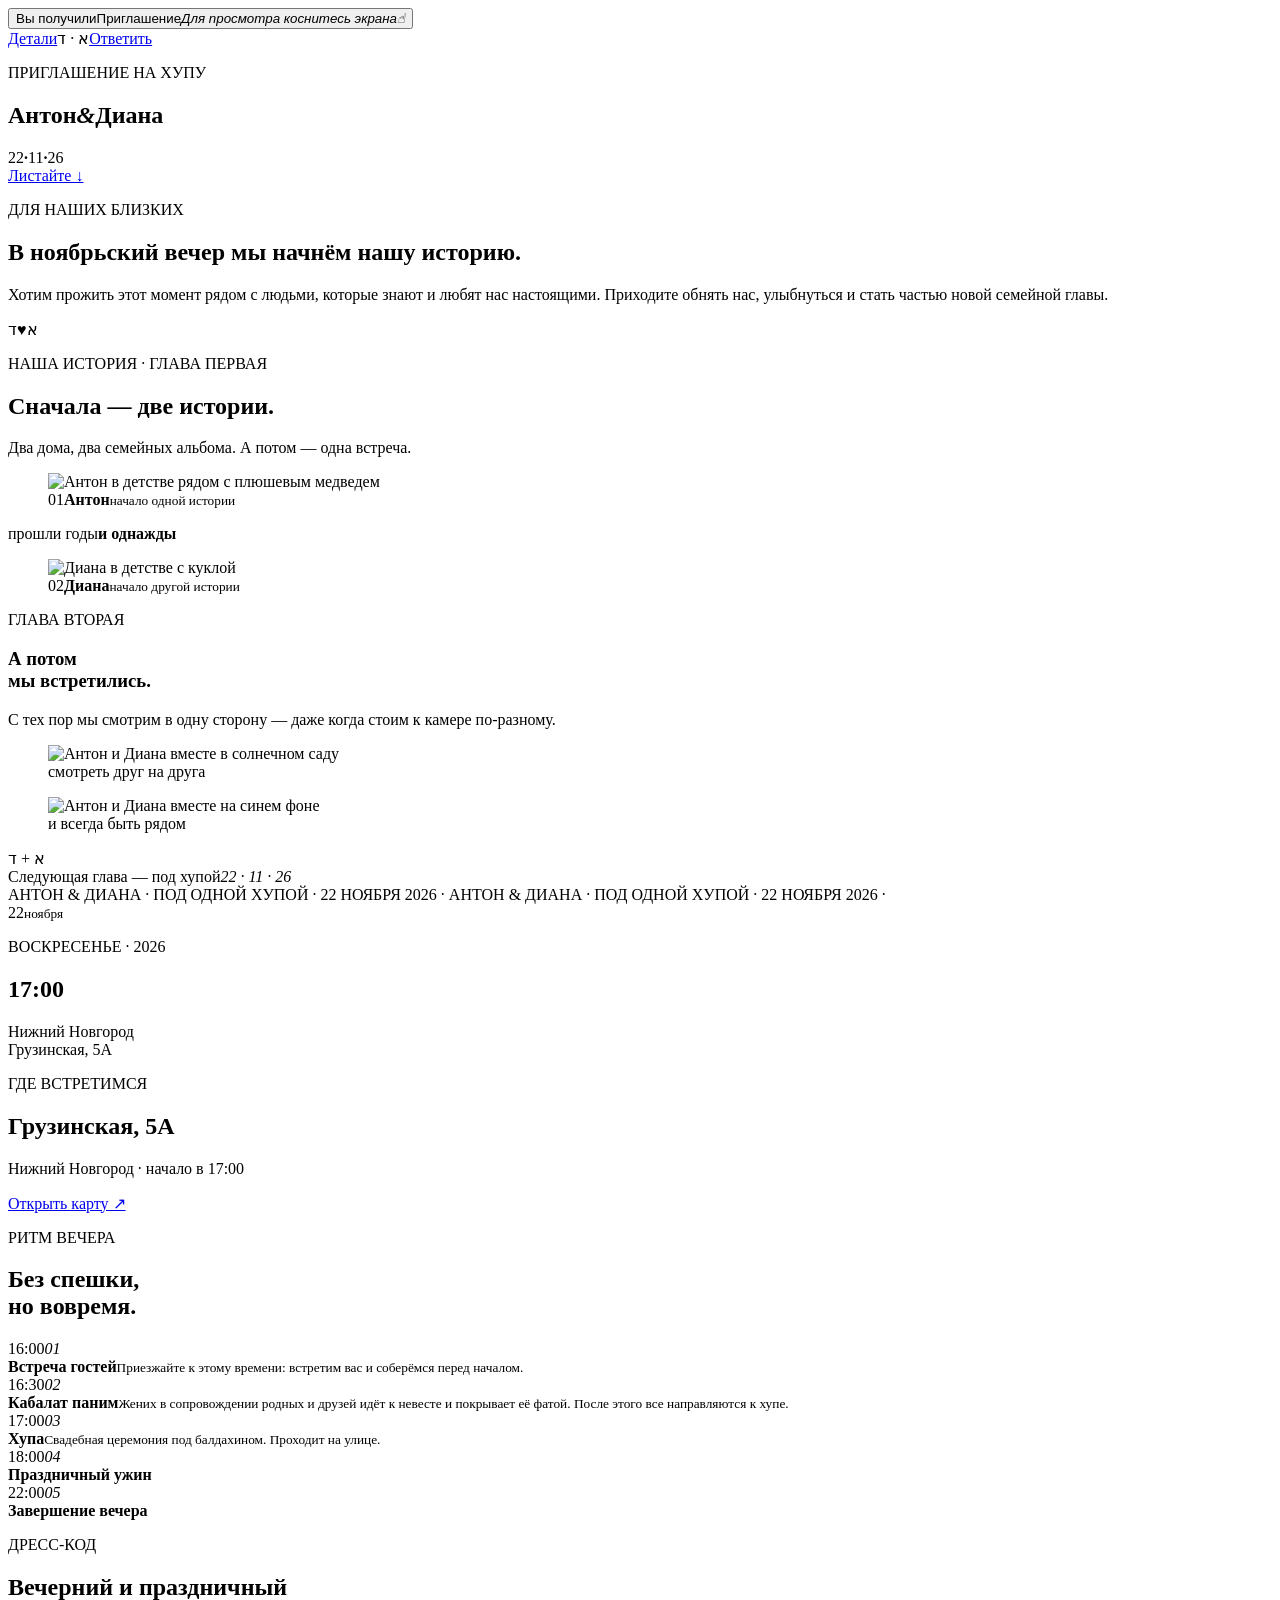
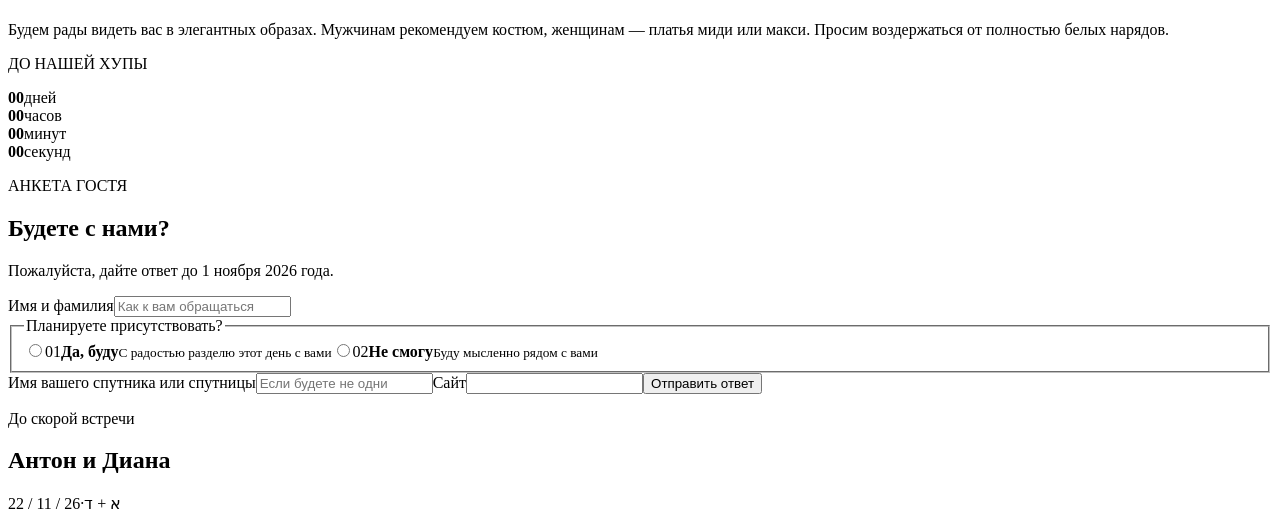
==== commit 0d5365e9: "Revert "Serve the invitation at anton-diana.ru." This reverts commit 0773dc08638c42901b0f5855c2a1f14" ====
--- a/index.html
+++ b/index.html
@@ -1 +1 @@
-<!DOCTYPE html><html lang="ru"><head><meta charSet="utf-8"/><meta name="viewport" content="width=device-width, initial-scale=1"/><link rel="preload" as="image" href="/anton-child-restored.png"/><link rel="preload" as="image" href="/diana-child.jpg"/><link rel="preload" as="image" href="/story-together-sun.jpg"/><link rel="preload" as="image" href="/story-together-blue.jpg"/><link rel="stylesheet" href="/_next/static/chunks/16fsiii~d2-lx.css" data-precedence="next"/><link rel="preload" as="script" fetchPriority="low" href="/_next/static/chunks/0ht900cau6_ur.js"/><script src="/_next/static/chunks/0r8nt2o8muejo.js" async=""></script><script src="/_next/static/chunks/07lhk_q6pmm3r.js" async=""></script><script src="/_next/static/chunks/turbopack-05c8c~j12fn14.js" async=""></script><script src="/_next/static/chunks/0dbhjjzl8qfwv.js" async=""></script><script src="/_next/static/chunks/0wfiuhhghztr0.js" async=""></script><title>Антон &amp; Диана — приглашение на хупу</title><meta name="description" content="Приглашение на хупу Антона и Дианы"/><link rel="shortcut icon" href="/favicon.svg"/><link rel="icon" href="/favicon.svg"/><script src="/_next/static/chunks/03~yq9q893hmn.js" noModule=""></script></head><body><div hidden=""><!--$--><!--/$--></div><button class="invitation-gate " aria-label="Открыть приглашение"><span class="gate-panel"><span class="gate-kicker">Вы получили</span><span class="gate-title">Приглашение</span></span><span class="gate-open"><em>Для просмотра коснитесь экрана</em><i class="gate-tap" aria-hidden="true"><span class="tap-hand">☝︎</span><small></small></i></span></button><main class="site-shell"><section class="hero" aria-labelledby="hero-title"><div class="hero-shade"></div><nav class="topline" aria-label="Навигация по приглашению"><a href="#details">Детали</a><span>א · ד</span><a href="#rsvp">Ответить</a></nav><div class="hero-copy reveal"><p class="eyebrow">ПРИГЛАШЕНИЕ НА ХУПУ</p><h1 id="hero-title"><span>Антон</span><i>&amp;</i><span>Диана</span></h1><div class="hero-date"><span>22</span><b>·</b><span>11</span><b>·</b><span>26</span></div></div><a class="scroll-cue" href="#hello" aria-label="Перейти к приглашению">Листайте ↓</a></section><section class="intro section" id="hello"><p class="eyebrow">ДЛЯ НАШИХ БЛИЗКИХ</p><h2>В ноябрьский вечер мы начнём нашу историю.</h2><p class="lede">Хотим прожить этот момент рядом с людьми, которые знают и любят нас настоящими. Приходите обнять нас, улыбнуться и стать частью новой семейной главы.</p><div class="arch" aria-hidden="true"><span>א</span><span>♥</span><span>ד</span></div></section><section class="story section" aria-labelledby="story-title"><header class="story-head"><p class="eyebrow">НАША ИСТОРИЯ · ГЛАВА ПЕРВАЯ</p><h2 id="story-title">Сначала — две истории.</h2><p>Два дома, два семейных альбома. А потом — одна встреча.</p></header><div class="story-album"><figure class="story-photo story-photo-anton"><div><img src="/anton-child-restored.png" alt="Антон в детстве рядом с плюшевым медведем"/></div><figcaption><span>01</span><strong>Антон</strong><small>начало одной истории</small></figcaption></figure><p class="story-join" aria-hidden="true"><span>прошли годы</span><b>и однажды</b></p><figure class="story-photo story-photo-diana"><div><img src="/diana-child.jpg" alt="Диана в детстве с куклой"/></div><figcaption><span>02</span><strong>Диана</strong><small>начало другой истории</small></figcaption></figure></div><div class="story-present"><div class="story-present-copy"><p class="eyebrow">ГЛАВА ВТОРАЯ</p><h3>А потом<br/>мы встретились.</h3><p>С тех пор мы смотрим в одну сторону — даже когда стоим к камере по-разному.</p></div><figure class="present-photo present-photo-sun"><img src="/story-together-sun.jpg" alt="Антон и Диана вместе в солнечном саду"/><figcaption>смотреть друг на друга</figcaption></figure><figure class="present-photo present-photo-blue"><img src="/story-together-blue.jpg" alt="Антон и Диана вместе на синем фоне"/><figcaption>и всегда быть рядом</figcaption></figure><span class="story-present-mark" aria-hidden="true">א + ד</span></div><div class="story-next"><span>Следующая глава — под хупой</span><i>22 · 11 · 26</i></div></section><div class="marquee" aria-hidden="true"><div>АНТОН &amp; ДИАНА · ПОД ОДНОЙ ХУПОЙ · 22 НОЯБРЯ 2026 · АНТОН &amp; ДИАНА · ПОД ОДНОЙ ХУПОЙ · 22 НОЯБРЯ 2026 ·</div></div><section class="date-poster section" id="details" aria-label="22 ноября 2026 года, 17:00"><div class="date-number"><span>22</span><small>ноября</small></div><div class="date-facts"><p class="eyebrow">ВОСКРЕСЕНЬЕ · 2026</p><h2>17:00</h2><p>Нижний Новгород<br/>Грузинская, 5А</p></div></section><section class="location section dark"><div><p class="eyebrow">ГДЕ ВСТРЕТИМСЯ</p><h2>Грузинская, 5А</h2><p>Нижний Новгород · начало в 17:00</p></div><a class="button light" href="https://yandex.ru/maps/?text=Нижний%20Новгород%2C%20Грузинская%205А" target="_blank" rel="noreferrer">Открыть карту ↗</a></section><section class="timing section"><p class="eyebrow">РИТМ ВЕЧЕРА</p><h2>Без спешки,<br/>но вовремя.</h2><div class="timeline"><div class="timeline-row"><span>16:00</span><i>01</i><div class="timeline-copy"><strong>Встреча гостей</strong><small>Приезжайте к этому времени: встретим вас и соберёмся перед началом.</small></div></div><div class="timeline-row"><span>16:30</span><i>02</i><div class="timeline-copy"><strong>Кабалат паним</strong><small>Жених в сопровождении родных и друзей идёт к невесте и покрывает её фатой. После этого все направляются к хупе.</small></div></div><div class="timeline-row"><span>17:00</span><i>03</i><div class="timeline-copy"><strong>Хупа</strong><small>Свадебная церемония под балдахином. Проходит на улице.</small></div></div><div class="timeline-row"><span>18:00</span><i>04</i><div class="timeline-copy"><strong>Праздничный ужин</strong></div></div><div class="timeline-row"><span>22:00</span><i>05</i><div class="timeline-copy"><strong>Завершение вечера</strong></div></div></div></section><section class="dress section"><div><p class="eyebrow">ДРЕСС-КОД</p><h2>Вечерний и праздничный</h2><p>Будем рады видеть вас в элегантных образах. Мужчинам рекомендуем костюм, женщинам — платья миди или макси. Просим воздержаться от полностью белых нарядов.</p></div></section><section class="countdown section dark"><p class="eyebrow">ДО НАШЕЙ ХУПЫ</p><div class="counter"><div><strong>00</strong><span>дней</span></div><div><strong>00</strong><span>часов</span></div><div><strong>00</strong><span>минут</span></div><div><strong>00</strong><span>секунд</span></div></div></section><section class="rsvp section" id="rsvp"><div class="rsvp-head"><p class="eyebrow">АНКЕТА ГОСТЯ</p><h2>Будете с нами?</h2><p>Пожалуйста, дайте ответ до 1 ноября 2026 года.</p></div><form><label>Имя и фамилия<input autoComplete="name" required="" placeholder="Как к вам обращаться" name="name"/></label><fieldset class="attendance"><legend>Планируете присутствовать?</legend><label><input type="radio" required="" name="attendance" value="yes"/><span class="choice-number">01</span><span class="choice-copy"><b>Да, буду</b><small>С радостью разделю этот день с вами</small></span><span class="choice-mark"></span></label><label><input type="radio" name="attendance" value="no"/><span class="choice-number">02</span><span class="choice-copy"><b>Не смогу</b><small>Буду мысленно рядом с вами</small></span><span class="choice-mark"></span></label></fieldset><label>Имя вашего спутника или спутницы<input placeholder="Если будете не одни" name="companion"/></label><label class="website-field" aria-hidden="true">Сайт<input tabindex="-1" autoComplete="off" name="website"/></label><button class="button" type="submit">Отправить ответ</button></form></section><footer><p>До скорой встречи</p><h2>Антон и Диана</h2><div class="footer-sign"><span class="footer-date">22 / 11 / 26</span><span aria-hidden="true">·</span><span class="footer-mark">א + ד</span></div></footer></main><!--$--><!--/$--><script src="/_next/static/chunks/0ht900cau6_ur.js" id="_R_" async=""></script><script>(self.__next_f=self.__next_f||[]).push([0])</script><script>self.__next_f.push([1,"1:\"$Sreact.fragment\"\n2:I[39756,[\"/_next/static/chunks/0dbhjjzl8qfwv.js\"],\"default\"]\n3:I[37457,[\"/_next/static/chunks/0dbhjjzl8qfwv.js\"],\"default\"]\n4:I[47257,[\"/_next/static/chunks/0dbhjjzl8qfwv.js\"],\"ClientPageRoot\"]\n5:I[31713,[\"/_next/static/chunks/0dbhjjzl8qfwv.js\",\"/_next/static/chunks/0wfiuhhghztr0.js\"],\"default\"]\n8:I[97367,[\"/_next/static/chunks/0dbhjjzl8qfwv.js\"],\"OutletBoundary\"]\n9:\"$Sreact.suspense\"\nb:I[97367,[\"/_next/static/chunks/0dbhjjzl8qfwv.js\"],\"ViewportBoundary\"]\nd:I[97367,[\"/_next/static/chunks/0dbhjjzl8qfwv.js\"],\"MetadataBoundary\"]\nf:I[68027,[\"/_next/static/chunks/0dbhjjzl8qfwv.js\"],\"default\",1]\n:HL[\"/_next/static/chunks/16fsiii~d2-lx.css\",\"style\"]\n"])</script><script>self.__next_f.push([1,"0:{\"P\":null,\"c\":[\"\",\"\"],\"q\":\"\",\"i\":false,\"f\":[[[\"\",{\"children\":[\"__PAGE__\",{}]},\"$undefined\",\"$undefined\",16],[[\"$\",\"$1\",\"c\",{\"children\":[[[\"$\",\"link\",\"0\",{\"rel\":\"stylesheet\",\"href\":\"/_next/static/chunks/16fsiii~d2-lx.css\",\"precedence\":\"next\",\"crossOrigin\":\"$undefined\",\"nonce\":\"$undefined\"}],[\"$\",\"script\",\"script-0\",{\"src\":\"/_next/static/chunks/0dbhjjzl8qfwv.js\",\"async\":true,\"nonce\":\"$undefined\"}]],[\"$\",\"html\",null,{\"lang\":\"ru\",\"children\":[\"$\",\"body\",null,{\"children\":[\"$\",\"$L2\",null,{\"parallelRouterKey\":\"children\",\"error\":\"$undefined\",\"errorStyles\":\"$undefined\",\"errorScripts\":\"$undefined\",\"template\":[\"$\",\"$L3\",null,{}],\"templateStyles\":\"$undefined\",\"templateScripts\":\"$undefined\",\"notFound\":[[[\"$\",\"title\",null,{\"children\":\"404: This page could not be found.\"}],[\"$\",\"div\",null,{\"style\":{\"fontFamily\":\"system-ui,\\\"Segoe UI\\\",Roboto,Helvetica,Arial,sans-serif,\\\"Apple Color Emoji\\\",\\\"Segoe UI Emoji\\\"\",\"height\":\"100vh\",\"textAlign\":\"center\",\"display\":\"flex\",\"flexDirection\":\"column\",\"alignItems\":\"center\",\"justifyContent\":\"center\"},\"children\":[\"$\",\"div\",null,{\"children\":[[\"$\",\"style\",null,{\"dangerouslySetInnerHTML\":{\"__html\":\"body{color:#000;background:#fff;margin:0}.next-error-h1{border-right:1px solid rgba(0,0,0,.3)}@media (prefers-color-scheme:dark){body{color:#fff;background:#000}.next-error-h1{border-right:1px solid rgba(255,255,255,.3)}}\"}}],[\"$\",\"h1\",null,{\"className\":\"next-error-h1\",\"style\":{\"display\":\"inline-block\",\"margin\":\"0 20px 0 0\",\"padding\":\"0 23px 0 0\",\"fontSize\":24,\"fontWeight\":500,\"verticalAlign\":\"top\",\"lineHeight\":\"49px\"},\"children\":404}],[\"$\",\"div\",null,{\"style\":{\"display\":\"inline-block\"},\"children\":[\"$\",\"h2\",null,{\"style\":{\"fontSize\":14,\"fontWeight\":400,\"lineHeight\":\"49px\",\"margin\":0},\"children\":\"This page could not be found.\"}]}]]}]}]],[]],\"forbidden\":\"$undefined\",\"unauthorized\":\"$undefined\"}]}]}]]}],{\"children\":[[\"$\",\"$1\",\"c\",{\"children\":[[\"$\",\"$L4\",null,{\"Component\":\"$5\",\"serverProvidedParams\":{\"searchParams\":{},\"params\":{},\"promises\":[\"$@6\",\"$@7\"]}}],[[\"$\",\"script\",\"script-0\",{\"src\":\"/_next/static/chunks/0wfiuhhghztr0.js\",\"async\":true,\"nonce\":\"$undefined\"}]],[\"$\",\"$L8\",null,{\"children\":[\"$\",\"$9\",null,{\"name\":\"Next.MetadataOutlet\",\"children\":\"$@a\"}]}]]}],{},null,false,null]},null,false,null],[\"$\",\"$1\",\"h\",{\"children\":[null,[\"$\",\"$Lb\",null,{\"children\":\"$Lc\"}],[\"$\",\"div\",null,{\"hidden\":true,\"children\":[\"$\",\"$Ld\",null,{\"children\":[\"$\",\"$9\",null,{\"name\":\"Next.Metadata\",\"children\":\"$Le\"}]}]}],null]}],false]],\"m\":\"$undefined\",\"G\":[\"$f\",[[\"$\",\"link\",\"0\",{\"rel\":\"stylesheet\",\"href\":\"/_next/static/chunks/16fsiii~d2-lx.css\",\"precedence\":\"next\",\"crossOrigin\":\"$undefined\",\"nonce\":\"$undefined\"}]]],\"S\":true,\"h\":null,\"s\":\"$undefined\",\"l\":\"$undefined\",\"p\":\"$undefined\",\"d\":\"$undefined\",\"b\":\"XoYCoUVsqYEJL6mKiFthn\"}\n"])</script><script>self.__next_f.push([1,"6:{}\n7:\"$0:f:0:1:1:children:0:props:children:0:props:serverProvidedParams:params\"\n"])</script><script>self.__next_f.push([1,"c:[[\"$\",\"meta\",\"0\",{\"charSet\":\"utf-8\"}],[\"$\",\"meta\",\"1\",{\"name\":\"viewport\",\"content\":\"width=device-width, initial-scale=1\"}]]\n"])</script><script>self.__next_f.push([1,"10:I[27201,[\"/_next/static/chunks/0dbhjjzl8qfwv.js\"],\"IconMark\"]\na:null\ne:[[\"$\",\"title\",\"0\",{\"children\":\"Антон \u0026 Диана — приглашение на хупу\"}],[\"$\",\"meta\",\"1\",{\"name\":\"description\",\"content\":\"Приглашение на хупу Антона и Дианы\"}],[\"$\",\"link\",\"2\",{\"rel\":\"shortcut icon\",\"href\":\"/favicon.svg\"}],[\"$\",\"link\",\"3\",{\"rel\":\"icon\",\"href\":\"/favicon.svg\"}],[\"$\",\"$L10\",\"4\",{}]]\n"])</script></body></html>+<!DOCTYPE html><html lang="ru"><head><meta charSet="utf-8"/><meta name="viewport" content="width=device-width, initial-scale=1"/><link rel="preload" as="image" href="/anton-diana-invitation/anton-child-restored.png"/><link rel="preload" as="image" href="/anton-diana-invitation/diana-child.jpg"/><link rel="preload" as="image" href="/anton-diana-invitation/story-together-sun.jpg"/><link rel="preload" as="image" href="/anton-diana-invitation/story-together-blue.jpg"/><link rel="stylesheet" href="/anton-diana-invitation/_next/static/chunks/16fsiii~d2-lx.css" data-precedence="next"/><link rel="preload" as="script" fetchPriority="low" href="/anton-diana-invitation/_next/static/chunks/0ht900cau6_ur.js"/><script src="/anton-diana-invitation/_next/static/chunks/02pmo090v8o.5.js" async=""></script><script src="/anton-diana-invitation/_next/static/chunks/07lhk_q6pmm3r.js" async=""></script><script src="/anton-diana-invitation/_next/static/chunks/turbopack-09~.e19-jz-nb.js" async=""></script><script src="/anton-diana-invitation/_next/static/chunks/0dbhjjzl8qfwv.js" async=""></script><script src="/anton-diana-invitation/_next/static/chunks/0wfiuhhghztr0.js" async=""></script><title>Антон &amp; Диана — приглашение на хупу</title><meta name="description" content="Приглашение на хупу Антона и Дианы"/><link rel="shortcut icon" href="/anton-diana-invitation/favicon.svg"/><link rel="icon" href="/anton-diana-invitation/favicon.svg"/><script src="/anton-diana-invitation/_next/static/chunks/03~yq9q893hmn.js" noModule=""></script></head><body><div hidden=""><!--$--><!--/$--></div><button class="invitation-gate " aria-label="Открыть приглашение"><span class="gate-panel"><span class="gate-kicker">Вы получили</span><span class="gate-title">Приглашение</span></span><span class="gate-open"><em>Для просмотра коснитесь экрана</em><i class="gate-tap" aria-hidden="true"><span class="tap-hand">☝︎</span><small></small></i></span></button><main class="site-shell"><section class="hero" aria-labelledby="hero-title"><div class="hero-shade"></div><nav class="topline" aria-label="Навигация по приглашению"><a href="#details">Детали</a><span>א · ד</span><a href="#rsvp">Ответить</a></nav><div class="hero-copy reveal"><p class="eyebrow">ПРИГЛАШЕНИЕ НА ХУПУ</p><h1 id="hero-title"><span>Антон</span><i>&amp;</i><span>Диана</span></h1><div class="hero-date"><span>22</span><b>·</b><span>11</span><b>·</b><span>26</span></div></div><a class="scroll-cue" href="#hello" aria-label="Перейти к приглашению">Листайте ↓</a></section><section class="intro section" id="hello"><p class="eyebrow">ДЛЯ НАШИХ БЛИЗКИХ</p><h2>В ноябрьский вечер мы начнём нашу историю.</h2><p class="lede">Хотим прожить этот момент рядом с людьми, которые знают и любят нас настоящими. Приходите обнять нас, улыбнуться и стать частью новой семейной главы.</p><div class="arch" aria-hidden="true"><span>א</span><span>♥</span><span>ד</span></div></section><section class="story section" aria-labelledby="story-title"><header class="story-head"><p class="eyebrow">НАША ИСТОРИЯ · ГЛАВА ПЕРВАЯ</p><h2 id="story-title">Сначала — две истории.</h2><p>Два дома, два семейных альбома. А потом — одна встреча.</p></header><div class="story-album"><figure class="story-photo story-photo-anton"><div><img src="/anton-diana-invitation/anton-child-restored.png" alt="Антон в детстве рядом с плюшевым медведем"/></div><figcaption><span>01</span><strong>Антон</strong><small>начало одной истории</small></figcaption></figure><p class="story-join" aria-hidden="true"><span>прошли годы</span><b>и однажды</b></p><figure class="story-photo story-photo-diana"><div><img src="/anton-diana-invitation/diana-child.jpg" alt="Диана в детстве с куклой"/></div><figcaption><span>02</span><strong>Диана</strong><small>начало другой истории</small></figcaption></figure></div><div class="story-present"><div class="story-present-copy"><p class="eyebrow">ГЛАВА ВТОРАЯ</p><h3>А потом<br/>мы встретились.</h3><p>С тех пор мы смотрим в одну сторону — даже когда стоим к камере по-разному.</p></div><figure class="present-photo present-photo-sun"><img src="/anton-diana-invitation/story-together-sun.jpg" alt="Антон и Диана вместе в солнечном саду"/><figcaption>смотреть друг на друга</figcaption></figure><figure class="present-photo present-photo-blue"><img src="/anton-diana-invitation/story-together-blue.jpg" alt="Антон и Диана вместе на синем фоне"/><figcaption>и всегда быть рядом</figcaption></figure><span class="story-present-mark" aria-hidden="true">א + ד</span></div><div class="story-next"><span>Следующая глава — под хупой</span><i>22 · 11 · 26</i></div></section><div class="marquee" aria-hidden="true"><div>АНТОН &amp; ДИАНА · ПОД ОДНОЙ ХУПОЙ · 22 НОЯБРЯ 2026 · АНТОН &amp; ДИАНА · ПОД ОДНОЙ ХУПОЙ · 22 НОЯБРЯ 2026 ·</div></div><section class="date-poster section" id="details" aria-label="22 ноября 2026 года, 17:00"><div class="date-number"><span>22</span><small>ноября</small></div><div class="date-facts"><p class="eyebrow">ВОСКРЕСЕНЬЕ · 2026</p><h2>17:00</h2><p>Нижний Новгород<br/>Грузинская, 5А</p></div></section><section class="location section dark"><div><p class="eyebrow">ГДЕ ВСТРЕТИМСЯ</p><h2>Грузинская, 5А</h2><p>Нижний Новгород · начало в 17:00</p></div><a class="button light" href="https://yandex.ru/maps/?text=Нижний%20Новгород%2C%20Грузинская%205А" target="_blank" rel="noreferrer">Открыть карту ↗</a></section><section class="timing section"><p class="eyebrow">РИТМ ВЕЧЕРА</p><h2>Без спешки,<br/>но вовремя.</h2><div class="timeline"><div class="timeline-row"><span>16:00</span><i>01</i><div class="timeline-copy"><strong>Встреча гостей</strong><small>Приезжайте к этому времени: встретим вас и соберёмся перед началом.</small></div></div><div class="timeline-row"><span>16:30</span><i>02</i><div class="timeline-copy"><strong>Кабалат паним</strong><small>Жених в сопровождении родных и друзей идёт к невесте и покрывает её фатой. После этого все направляются к хупе.</small></div></div><div class="timeline-row"><span>17:00</span><i>03</i><div class="timeline-copy"><strong>Хупа</strong><small>Свадебная церемония под балдахином. Проходит на улице.</small></div></div><div class="timeline-row"><span>18:00</span><i>04</i><div class="timeline-copy"><strong>Праздничный ужин</strong></div></div><div class="timeline-row"><span>22:00</span><i>05</i><div class="timeline-copy"><strong>Завершение вечера</strong></div></div></div></section><section class="dress section"><div><p class="eyebrow">ДРЕСС-КОД</p><h2>Вечерний и праздничный</h2><p>Будем рады видеть вас в элегантных образах. Мужчинам рекомендуем костюм, женщинам — платья миди или макси. Просим воздержаться от полностью белых нарядов.</p></div></section><section class="countdown section dark"><p class="eyebrow">ДО НАШЕЙ ХУПЫ</p><div class="counter"><div><strong>00</strong><span>дней</span></div><div><strong>00</strong><span>часов</span></div><div><strong>00</strong><span>минут</span></div><div><strong>00</strong><span>секунд</span></div></div></section><section class="rsvp section" id="rsvp"><div class="rsvp-head"><p class="eyebrow">АНКЕТА ГОСТЯ</p><h2>Будете с нами?</h2><p>Пожалуйста, дайте ответ до 1 ноября 2026 года.</p></div><form><label>Имя и фамилия<input autoComplete="name" required="" placeholder="Как к вам обращаться" name="name"/></label><fieldset class="attendance"><legend>Планируете присутствовать?</legend><label><input type="radio" required="" name="attendance" value="yes"/><span class="choice-number">01</span><span class="choice-copy"><b>Да, буду</b><small>С радостью разделю этот день с вами</small></span><span class="choice-mark"></span></label><label><input type="radio" name="attendance" value="no"/><span class="choice-number">02</span><span class="choice-copy"><b>Не смогу</b><small>Буду мысленно рядом с вами</small></span><span class="choice-mark"></span></label></fieldset><label>Имя вашего спутника или спутницы<input placeholder="Если будете не одни" name="companion"/></label><label class="website-field" aria-hidden="true">Сайт<input tabindex="-1" autoComplete="off" name="website"/></label><button class="button" type="submit">Отправить ответ</button></form></section><footer><p>До скорой встречи</p><h2>Антон и Диана</h2><div class="footer-sign"><span class="footer-date">22 / 11 / 26</span><span aria-hidden="true">·</span><span class="footer-mark">א + ד</span></div></footer></main><!--$--><!--/$--><script src="/anton-diana-invitation/_next/static/chunks/0ht900cau6_ur.js" id="_R_" async=""></script><script>(self.__next_f=self.__next_f||[]).push([0])</script><script>self.__next_f.push([1,"1:\"$Sreact.fragment\"\n2:I[39756,[\"/anton-diana-invitation/_next/static/chunks/0dbhjjzl8qfwv.js\"],\"default\"]\n3:I[37457,[\"/anton-diana-invitation/_next/static/chunks/0dbhjjzl8qfwv.js\"],\"default\"]\n4:I[47257,[\"/anton-diana-invitation/_next/static/chunks/0dbhjjzl8qfwv.js\"],\"ClientPageRoot\"]\n5:I[31713,[\"/anton-diana-invitation/_next/static/chunks/0dbhjjzl8qfwv.js\",\"/anton-diana-invitation/_next/static/chunks/0wfiuhhghztr0.js\"],\"default\"]\n8:I[97367,[\"/anton-diana-invitation/_next/static/chunks/0dbhjjzl8qfwv.js\"],\"OutletBoundary\"]\n9:\"$Sreact.suspense\"\nb:I[97367,[\"/anton-diana-invitation/_next/static/chunks/0dbhjjzl8qfwv.js\"],\"ViewportBoundary\"]\nd:I[97367,[\"/anton-diana-invitation/_next/static/chunks/0dbhjjzl8qfwv.js\"],\"MetadataBoundary\"]\nf:I[68027,[\"/anton-diana-invitation/_next/static/chunks/0dbhjjzl8qfwv.js\"],\"default\",1]\n:HL[\"/anton-diana-invitation/_next/static/chunks/16fsiii~d2-lx.css\",\"style\"]\n"])</script><script>self.__next_f.push([1,"0:{\"P\":null,\"c\":[\"\",\"\"],\"q\":\"\",\"i\":false,\"f\":[[[\"\",{\"children\":[\"__PAGE__\",{}]},\"$undefined\",\"$undefined\",16],[[\"$\",\"$1\",\"c\",{\"children\":[[[\"$\",\"link\",\"0\",{\"rel\":\"stylesheet\",\"href\":\"/anton-diana-invitation/_next/static/chunks/16fsiii~d2-lx.css\",\"precedence\":\"next\",\"crossOrigin\":\"$undefined\",\"nonce\":\"$undefined\"}],[\"$\",\"script\",\"script-0\",{\"src\":\"/anton-diana-invitation/_next/static/chunks/0dbhjjzl8qfwv.js\",\"async\":true,\"nonce\":\"$undefined\"}]],[\"$\",\"html\",null,{\"lang\":\"ru\",\"children\":[\"$\",\"body\",null,{\"children\":[\"$\",\"$L2\",null,{\"parallelRouterKey\":\"children\",\"error\":\"$undefined\",\"errorStyles\":\"$undefined\",\"errorScripts\":\"$undefined\",\"template\":[\"$\",\"$L3\",null,{}],\"templateStyles\":\"$undefined\",\"templateScripts\":\"$undefined\",\"notFound\":[[[\"$\",\"title\",null,{\"children\":\"404: This page could not be found.\"}],[\"$\",\"div\",null,{\"style\":{\"fontFamily\":\"system-ui,\\\"Segoe UI\\\",Roboto,Helvetica,Arial,sans-serif,\\\"Apple Color Emoji\\\",\\\"Segoe UI Emoji\\\"\",\"height\":\"100vh\",\"textAlign\":\"center\",\"display\":\"flex\",\"flexDirection\":\"column\",\"alignItems\":\"center\",\"justifyContent\":\"center\"},\"children\":[\"$\",\"div\",null,{\"children\":[[\"$\",\"style\",null,{\"dangerouslySetInnerHTML\":{\"__html\":\"body{color:#000;background:#fff;margin:0}.next-error-h1{border-right:1px solid rgba(0,0,0,.3)}@media (prefers-color-scheme:dark){body{color:#fff;background:#000}.next-error-h1{border-right:1px solid rgba(255,255,255,.3)}}\"}}],[\"$\",\"h1\",null,{\"className\":\"next-error-h1\",\"style\":{\"display\":\"inline-block\",\"margin\":\"0 20px 0 0\",\"padding\":\"0 23px 0 0\",\"fontSize\":24,\"fontWeight\":500,\"verticalAlign\":\"top\",\"lineHeight\":\"49px\"},\"children\":404}],[\"$\",\"div\",null,{\"style\":{\"display\":\"inline-block\"},\"children\":[\"$\",\"h2\",null,{\"style\":{\"fontSize\":14,\"fontWeight\":400,\"lineHeight\":\"49px\",\"margin\":0},\"children\":\"This page could not be found.\"}]}]]}]}]],[]],\"forbidden\":\"$undefined\",\"unauthorized\":\"$undefined\"}]}]}]]}],{\"children\":[[\"$\",\"$1\",\"c\",{\"children\":[[\"$\",\"$L4\",null,{\"Component\":\"$5\",\"serverProvidedParams\":{\"searchParams\":{},\"params\":{},\"promises\":[\"$@6\",\"$@7\"]}}],[[\"$\",\"script\",\"script-0\",{\"src\":\"/anton-diana-invitation/_next/static/chunks/0wfiuhhghztr0.js\",\"async\":true,\"nonce\":\"$undefined\"}]],[\"$\",\"$L8\",null,{\"children\":[\"$\",\"$9\",null,{\"name\":\"Next.MetadataOutlet\",\"children\":\"$@a\"}]}]]}],{},null,false,null]},null,false,null],[\"$\",\"$1\",\"h\",{\"children\":[null,[\"$\",\"$Lb\",null,{\"children\":\"$Lc\"}],[\"$\",\"div\",null,{\"hidden\":true,\"children\":[\"$\",\"$Ld\",null,{\"children\":[\"$\",\"$9\",null,{\"name\":\"Next.Metadata\",\"children\":\"$Le\"}]}]}],null]}],false]],\"m\":\"$undefined\",\"G\":[\"$f\",[[\"$\",\"link\",\"0\",{\"rel\":\"stylesheet\",\"href\":\"/anton-diana-invitation/_next/static/chunks/16fsiii~d2-lx.css\",\"precedence\":\"next\",\"crossOrigin\":\"$undefined\",\"nonce\":\"$undefined\"}]]],\"S\":true,\"h\":null,\"s\":\"$undefined\",\"l\":\"$undefined\",\"p\":\"$undefined\",\"d\":\"$undefined\",\"b\":\"NTF3bOHJ7xuF96OIbcHDd\"}\n"])</script><script>self.__next_f.push([1,"6:{}\n7:\"$0:f:0:1:1:children:0:props:children:0:props:serverProvidedParams:params\"\n"])</script><script>self.__next_f.push([1,"c:[[\"$\",\"meta\",\"0\",{\"charSet\":\"utf-8\"}],[\"$\",\"meta\",\"1\",{\"name\":\"viewport\",\"content\":\"width=device-width, initial-scale=1\"}]]\n"])</script><script>self.__next_f.push([1,"10:I[27201,[\"/anton-diana-invitation/_next/static/chunks/0dbhjjzl8qfwv.js\"],\"IconMark\"]\na:null\ne:[[\"$\",\"title\",\"0\",{\"children\":\"Антон \u0026 Диана — приглашение на хупу\"}],[\"$\",\"meta\",\"1\",{\"name\":\"description\",\"content\":\"Приглашение на хупу Антона и Дианы\"}],[\"$\",\"link\",\"2\",{\"rel\":\"shortcut icon\",\"href\":\"/anton-diana-invitation/favicon.svg\"}],[\"$\",\"link\",\"3\",{\"rel\":\"icon\",\"href\":\"/anton-diana-invitation/favicon.svg\"}],[\"$\",\"$L10\",\"4\",{}]]\n"])</script></body></html>
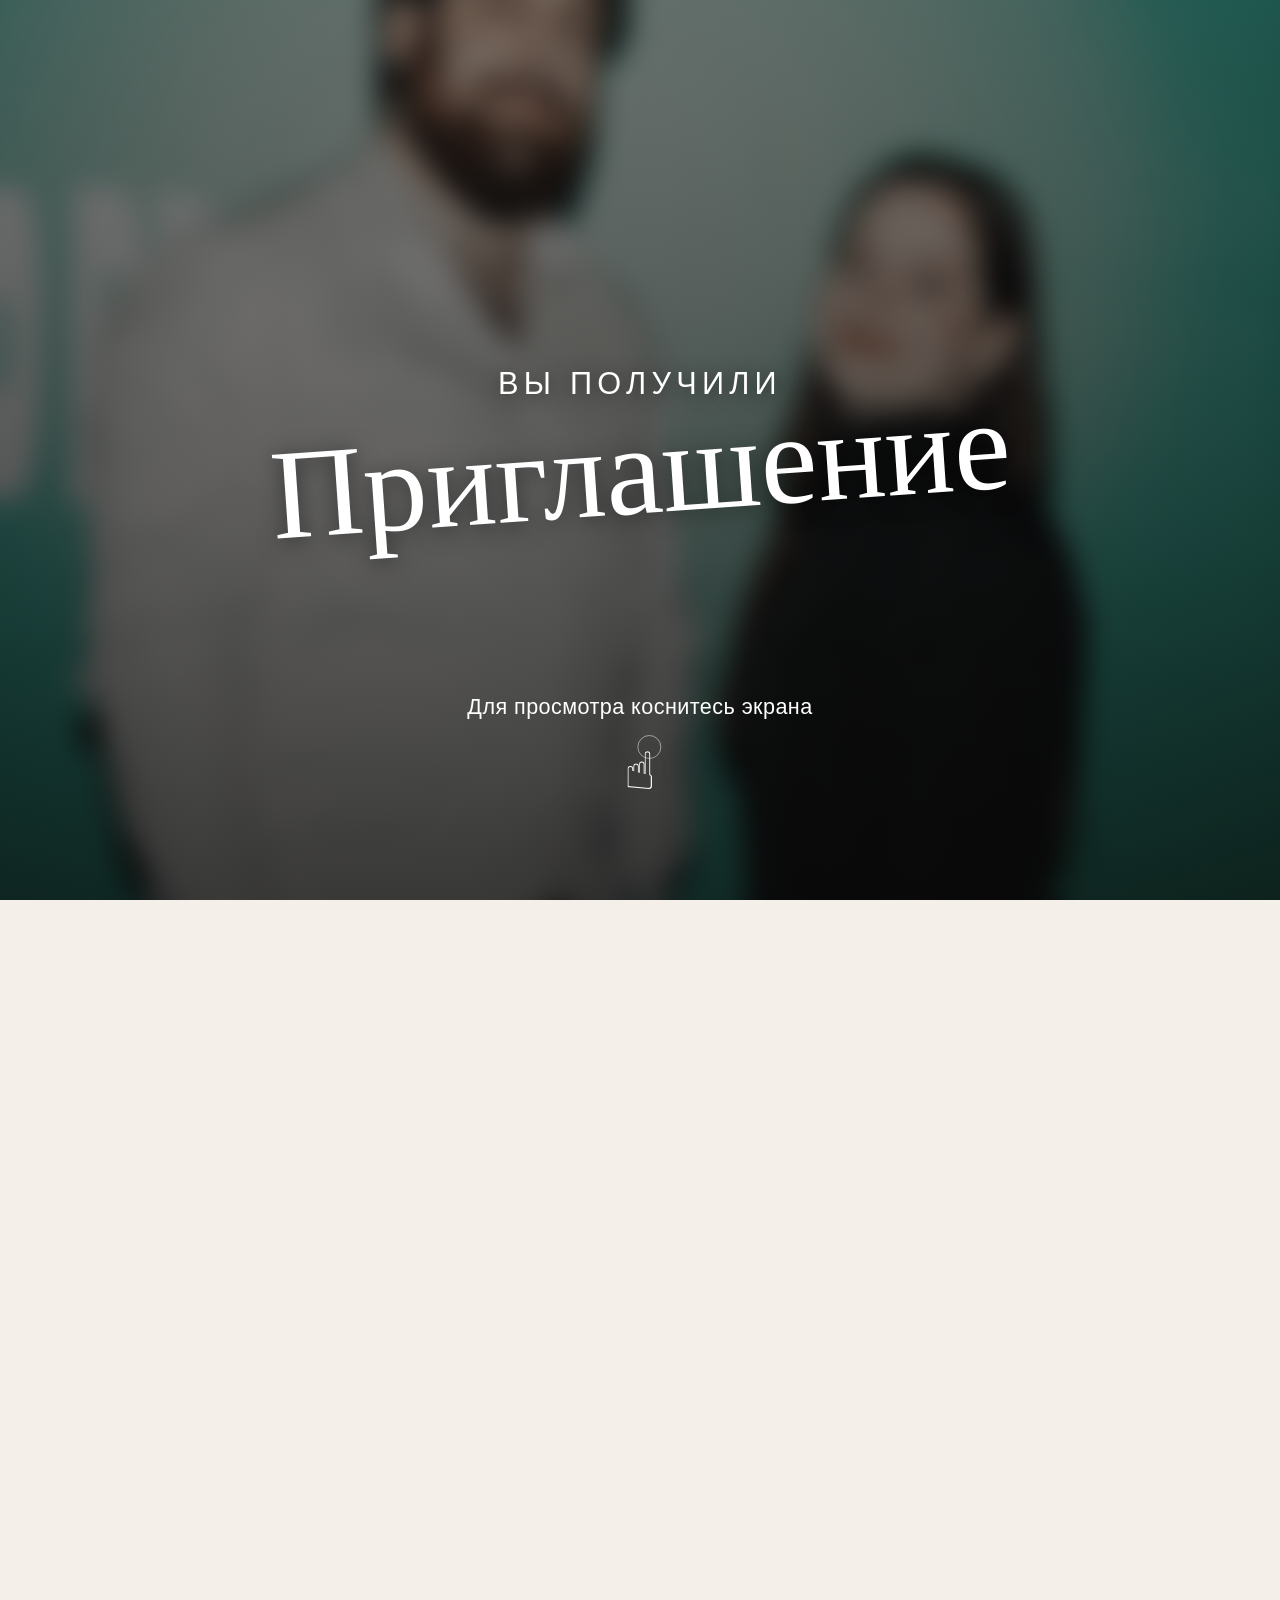
==== commit ae89156c: "Reapply "Serve the invitation at anton-diana.ru." This reverts commit 0d5365e913e7bda4e9d8a204e718b1" ====
--- a/index.html
+++ b/index.html
@@ -1 +1 @@
-<!DOCTYPE html><html lang="ru"><head><meta charSet="utf-8"/><meta name="viewport" content="width=device-width, initial-scale=1"/><link rel="preload" as="image" href="/anton-diana-invitation/anton-child-restored.png"/><link rel="preload" as="image" href="/anton-diana-invitation/diana-child.jpg"/><link rel="preload" as="image" href="/anton-diana-invitation/story-together-sun.jpg"/><link rel="preload" as="image" href="/anton-diana-invitation/story-together-blue.jpg"/><link rel="stylesheet" href="/anton-diana-invitation/_next/static/chunks/16fsiii~d2-lx.css" data-precedence="next"/><link rel="preload" as="script" fetchPriority="low" href="/anton-diana-invitation/_next/static/chunks/0ht900cau6_ur.js"/><script src="/anton-diana-invitation/_next/static/chunks/02pmo090v8o.5.js" async=""></script><script src="/anton-diana-invitation/_next/static/chunks/07lhk_q6pmm3r.js" async=""></script><script src="/anton-diana-invitation/_next/static/chunks/turbopack-09~.e19-jz-nb.js" async=""></script><script src="/anton-diana-invitation/_next/static/chunks/0dbhjjzl8qfwv.js" async=""></script><script src="/anton-diana-invitation/_next/static/chunks/0wfiuhhghztr0.js" async=""></script><title>Антон &amp; Диана — приглашение на хупу</title><meta name="description" content="Приглашение на хупу Антона и Дианы"/><link rel="shortcut icon" href="/anton-diana-invitation/favicon.svg"/><link rel="icon" href="/anton-diana-invitation/favicon.svg"/><script src="/anton-diana-invitation/_next/static/chunks/03~yq9q893hmn.js" noModule=""></script></head><body><div hidden=""><!--$--><!--/$--></div><button class="invitation-gate " aria-label="Открыть приглашение"><span class="gate-panel"><span class="gate-kicker">Вы получили</span><span class="gate-title">Приглашение</span></span><span class="gate-open"><em>Для просмотра коснитесь экрана</em><i class="gate-tap" aria-hidden="true"><span class="tap-hand">☝︎</span><small></small></i></span></button><main class="site-shell"><section class="hero" aria-labelledby="hero-title"><div class="hero-shade"></div><nav class="topline" aria-label="Навигация по приглашению"><a href="#details">Детали</a><span>א · ד</span><a href="#rsvp">Ответить</a></nav><div class="hero-copy reveal"><p class="eyebrow">ПРИГЛАШЕНИЕ НА ХУПУ</p><h1 id="hero-title"><span>Антон</span><i>&amp;</i><span>Диана</span></h1><div class="hero-date"><span>22</span><b>·</b><span>11</span><b>·</b><span>26</span></div></div><a class="scroll-cue" href="#hello" aria-label="Перейти к приглашению">Листайте ↓</a></section><section class="intro section" id="hello"><p class="eyebrow">ДЛЯ НАШИХ БЛИЗКИХ</p><h2>В ноябрьский вечер мы начнём нашу историю.</h2><p class="lede">Хотим прожить этот момент рядом с людьми, которые знают и любят нас настоящими. Приходите обнять нас, улыбнуться и стать частью новой семейной главы.</p><div class="arch" aria-hidden="true"><span>א</span><span>♥</span><span>ד</span></div></section><section class="story section" aria-labelledby="story-title"><header class="story-head"><p class="eyebrow">НАША ИСТОРИЯ · ГЛАВА ПЕРВАЯ</p><h2 id="story-title">Сначала — две истории.</h2><p>Два дома, два семейных альбома. А потом — одна встреча.</p></header><div class="story-album"><figure class="story-photo story-photo-anton"><div><img src="/anton-diana-invitation/anton-child-restored.png" alt="Антон в детстве рядом с плюшевым медведем"/></div><figcaption><span>01</span><strong>Антон</strong><small>начало одной истории</small></figcaption></figure><p class="story-join" aria-hidden="true"><span>прошли годы</span><b>и однажды</b></p><figure class="story-photo story-photo-diana"><div><img src="/anton-diana-invitation/diana-child.jpg" alt="Диана в детстве с куклой"/></div><figcaption><span>02</span><strong>Диана</strong><small>начало другой истории</small></figcaption></figure></div><div class="story-present"><div class="story-present-copy"><p class="eyebrow">ГЛАВА ВТОРАЯ</p><h3>А потом<br/>мы встретились.</h3><p>С тех пор мы смотрим в одну сторону — даже когда стоим к камере по-разному.</p></div><figure class="present-photo present-photo-sun"><img src="/anton-diana-invitation/story-together-sun.jpg" alt="Антон и Диана вместе в солнечном саду"/><figcaption>смотреть друг на друга</figcaption></figure><figure class="present-photo present-photo-blue"><img src="/anton-diana-invitation/story-together-blue.jpg" alt="Антон и Диана вместе на синем фоне"/><figcaption>и всегда быть рядом</figcaption></figure><span class="story-present-mark" aria-hidden="true">א + ד</span></div><div class="story-next"><span>Следующая глава — под хупой</span><i>22 · 11 · 26</i></div></section><div class="marquee" aria-hidden="true"><div>АНТОН &amp; ДИАНА · ПОД ОДНОЙ ХУПОЙ · 22 НОЯБРЯ 2026 · АНТОН &amp; ДИАНА · ПОД ОДНОЙ ХУПОЙ · 22 НОЯБРЯ 2026 ·</div></div><section class="date-poster section" id="details" aria-label="22 ноября 2026 года, 17:00"><div class="date-number"><span>22</span><small>ноября</small></div><div class="date-facts"><p class="eyebrow">ВОСКРЕСЕНЬЕ · 2026</p><h2>17:00</h2><p>Нижний Новгород<br/>Грузинская, 5А</p></div></section><section class="location section dark"><div><p class="eyebrow">ГДЕ ВСТРЕТИМСЯ</p><h2>Грузинская, 5А</h2><p>Нижний Новгород · начало в 17:00</p></div><a class="button light" href="https://yandex.ru/maps/?text=Нижний%20Новгород%2C%20Грузинская%205А" target="_blank" rel="noreferrer">Открыть карту ↗</a></section><section class="timing section"><p class="eyebrow">РИТМ ВЕЧЕРА</p><h2>Без спешки,<br/>но вовремя.</h2><div class="timeline"><div class="timeline-row"><span>16:00</span><i>01</i><div class="timeline-copy"><strong>Встреча гостей</strong><small>Приезжайте к этому времени: встретим вас и соберёмся перед началом.</small></div></div><div class="timeline-row"><span>16:30</span><i>02</i><div class="timeline-copy"><strong>Кабалат паним</strong><small>Жених в сопровождении родных и друзей идёт к невесте и покрывает её фатой. После этого все направляются к хупе.</small></div></div><div class="timeline-row"><span>17:00</span><i>03</i><div class="timeline-copy"><strong>Хупа</strong><small>Свадебная церемония под балдахином. Проходит на улице.</small></div></div><div class="timeline-row"><span>18:00</span><i>04</i><div class="timeline-copy"><strong>Праздничный ужин</strong></div></div><div class="timeline-row"><span>22:00</span><i>05</i><div class="timeline-copy"><strong>Завершение вечера</strong></div></div></div></section><section class="dress section"><div><p class="eyebrow">ДРЕСС-КОД</p><h2>Вечерний и праздничный</h2><p>Будем рады видеть вас в элегантных образах. Мужчинам рекомендуем костюм, женщинам — платья миди или макси. Просим воздержаться от полностью белых нарядов.</p></div></section><section class="countdown section dark"><p class="eyebrow">ДО НАШЕЙ ХУПЫ</p><div class="counter"><div><strong>00</strong><span>дней</span></div><div><strong>00</strong><span>часов</span></div><div><strong>00</strong><span>минут</span></div><div><strong>00</strong><span>секунд</span></div></div></section><section class="rsvp section" id="rsvp"><div class="rsvp-head"><p class="eyebrow">АНКЕТА ГОСТЯ</p><h2>Будете с нами?</h2><p>Пожалуйста, дайте ответ до 1 ноября 2026 года.</p></div><form><label>Имя и фамилия<input autoComplete="name" required="" placeholder="Как к вам обращаться" name="name"/></label><fieldset class="attendance"><legend>Планируете присутствовать?</legend><label><input type="radio" required="" name="attendance" value="yes"/><span class="choice-number">01</span><span class="choice-copy"><b>Да, буду</b><small>С радостью разделю этот день с вами</small></span><span class="choice-mark"></span></label><label><input type="radio" name="attendance" value="no"/><span class="choice-number">02</span><span class="choice-copy"><b>Не смогу</b><small>Буду мысленно рядом с вами</small></span><span class="choice-mark"></span></label></fieldset><label>Имя вашего спутника или спутницы<input placeholder="Если будете не одни" name="companion"/></label><label class="website-field" aria-hidden="true">Сайт<input tabindex="-1" autoComplete="off" name="website"/></label><button class="button" type="submit">Отправить ответ</button></form></section><footer><p>До скорой встречи</p><h2>Антон и Диана</h2><div class="footer-sign"><span class="footer-date">22 / 11 / 26</span><span aria-hidden="true">·</span><span class="footer-mark">א + ד</span></div></footer></main><!--$--><!--/$--><script src="/anton-diana-invitation/_next/static/chunks/0ht900cau6_ur.js" id="_R_" async=""></script><script>(self.__next_f=self.__next_f||[]).push([0])</script><script>self.__next_f.push([1,"1:\"$Sreact.fragment\"\n2:I[39756,[\"/anton-diana-invitation/_next/static/chunks/0dbhjjzl8qfwv.js\"],\"default\"]\n3:I[37457,[\"/anton-diana-invitation/_next/static/chunks/0dbhjjzl8qfwv.js\"],\"default\"]\n4:I[47257,[\"/anton-diana-invitation/_next/static/chunks/0dbhjjzl8qfwv.js\"],\"ClientPageRoot\"]\n5:I[31713,[\"/anton-diana-invitation/_next/static/chunks/0dbhjjzl8qfwv.js\",\"/anton-diana-invitation/_next/static/chunks/0wfiuhhghztr0.js\"],\"default\"]\n8:I[97367,[\"/anton-diana-invitation/_next/static/chunks/0dbhjjzl8qfwv.js\"],\"OutletBoundary\"]\n9:\"$Sreact.suspense\"\nb:I[97367,[\"/anton-diana-invitation/_next/static/chunks/0dbhjjzl8qfwv.js\"],\"ViewportBoundary\"]\nd:I[97367,[\"/anton-diana-invitation/_next/static/chunks/0dbhjjzl8qfwv.js\"],\"MetadataBoundary\"]\nf:I[68027,[\"/anton-diana-invitation/_next/static/chunks/0dbhjjzl8qfwv.js\"],\"default\",1]\n:HL[\"/anton-diana-invitation/_next/static/chunks/16fsiii~d2-lx.css\",\"style\"]\n"])</script><script>self.__next_f.push([1,"0:{\"P\":null,\"c\":[\"\",\"\"],\"q\":\"\",\"i\":false,\"f\":[[[\"\",{\"children\":[\"__PAGE__\",{}]},\"$undefined\",\"$undefined\",16],[[\"$\",\"$1\",\"c\",{\"children\":[[[\"$\",\"link\",\"0\",{\"rel\":\"stylesheet\",\"href\":\"/anton-diana-invitation/_next/static/chunks/16fsiii~d2-lx.css\",\"precedence\":\"next\",\"crossOrigin\":\"$undefined\",\"nonce\":\"$undefined\"}],[\"$\",\"script\",\"script-0\",{\"src\":\"/anton-diana-invitation/_next/static/chunks/0dbhjjzl8qfwv.js\",\"async\":true,\"nonce\":\"$undefined\"}]],[\"$\",\"html\",null,{\"lang\":\"ru\",\"children\":[\"$\",\"body\",null,{\"children\":[\"$\",\"$L2\",null,{\"parallelRouterKey\":\"children\",\"error\":\"$undefined\",\"errorStyles\":\"$undefined\",\"errorScripts\":\"$undefined\",\"template\":[\"$\",\"$L3\",null,{}],\"templateStyles\":\"$undefined\",\"templateScripts\":\"$undefined\",\"notFound\":[[[\"$\",\"title\",null,{\"children\":\"404: This page could not be found.\"}],[\"$\",\"div\",null,{\"style\":{\"fontFamily\":\"system-ui,\\\"Segoe UI\\\",Roboto,Helvetica,Arial,sans-serif,\\\"Apple Color Emoji\\\",\\\"Segoe UI Emoji\\\"\",\"height\":\"100vh\",\"textAlign\":\"center\",\"display\":\"flex\",\"flexDirection\":\"column\",\"alignItems\":\"center\",\"justifyContent\":\"center\"},\"children\":[\"$\",\"div\",null,{\"children\":[[\"$\",\"style\",null,{\"dangerouslySetInnerHTML\":{\"__html\":\"body{color:#000;background:#fff;margin:0}.next-error-h1{border-right:1px solid rgba(0,0,0,.3)}@media (prefers-color-scheme:dark){body{color:#fff;background:#000}.next-error-h1{border-right:1px solid rgba(255,255,255,.3)}}\"}}],[\"$\",\"h1\",null,{\"className\":\"next-error-h1\",\"style\":{\"display\":\"inline-block\",\"margin\":\"0 20px 0 0\",\"padding\":\"0 23px 0 0\",\"fontSize\":24,\"fontWeight\":500,\"verticalAlign\":\"top\",\"lineHeight\":\"49px\"},\"children\":404}],[\"$\",\"div\",null,{\"style\":{\"display\":\"inline-block\"},\"children\":[\"$\",\"h2\",null,{\"style\":{\"fontSize\":14,\"fontWeight\":400,\"lineHeight\":\"49px\",\"margin\":0},\"children\":\"This page could not be found.\"}]}]]}]}]],[]],\"forbidden\":\"$undefined\",\"unauthorized\":\"$undefined\"}]}]}]]}],{\"children\":[[\"$\",\"$1\",\"c\",{\"children\":[[\"$\",\"$L4\",null,{\"Component\":\"$5\",\"serverProvidedParams\":{\"searchParams\":{},\"params\":{},\"promises\":[\"$@6\",\"$@7\"]}}],[[\"$\",\"script\",\"script-0\",{\"src\":\"/anton-diana-invitation/_next/static/chunks/0wfiuhhghztr0.js\",\"async\":true,\"nonce\":\"$undefined\"}]],[\"$\",\"$L8\",null,{\"children\":[\"$\",\"$9\",null,{\"name\":\"Next.MetadataOutlet\",\"children\":\"$@a\"}]}]]}],{},null,false,null]},null,false,null],[\"$\",\"$1\",\"h\",{\"children\":[null,[\"$\",\"$Lb\",null,{\"children\":\"$Lc\"}],[\"$\",\"div\",null,{\"hidden\":true,\"children\":[\"$\",\"$Ld\",null,{\"children\":[\"$\",\"$9\",null,{\"name\":\"Next.Metadata\",\"children\":\"$Le\"}]}]}],null]}],false]],\"m\":\"$undefined\",\"G\":[\"$f\",[[\"$\",\"link\",\"0\",{\"rel\":\"stylesheet\",\"href\":\"/anton-diana-invitation/_next/static/chunks/16fsiii~d2-lx.css\",\"precedence\":\"next\",\"crossOrigin\":\"$undefined\",\"nonce\":\"$undefined\"}]]],\"S\":true,\"h\":null,\"s\":\"$undefined\",\"l\":\"$undefined\",\"p\":\"$undefined\",\"d\":\"$undefined\",\"b\":\"NTF3bOHJ7xuF96OIbcHDd\"}\n"])</script><script>self.__next_f.push([1,"6:{}\n7:\"$0:f:0:1:1:children:0:props:children:0:props:serverProvidedParams:params\"\n"])</script><script>self.__next_f.push([1,"c:[[\"$\",\"meta\",\"0\",{\"charSet\":\"utf-8\"}],[\"$\",\"meta\",\"1\",{\"name\":\"viewport\",\"content\":\"width=device-width, initial-scale=1\"}]]\n"])</script><script>self.__next_f.push([1,"10:I[27201,[\"/anton-diana-invitation/_next/static/chunks/0dbhjjzl8qfwv.js\"],\"IconMark\"]\na:null\ne:[[\"$\",\"title\",\"0\",{\"children\":\"Антон \u0026 Диана — приглашение на хупу\"}],[\"$\",\"meta\",\"1\",{\"name\":\"description\",\"content\":\"Приглашение на хупу Антона и Дианы\"}],[\"$\",\"link\",\"2\",{\"rel\":\"shortcut icon\",\"href\":\"/anton-diana-invitation/favicon.svg\"}],[\"$\",\"link\",\"3\",{\"rel\":\"icon\",\"href\":\"/anton-diana-invitation/favicon.svg\"}],[\"$\",\"$L10\",\"4\",{}]]\n"])</script></body></html>+<!DOCTYPE html><html lang="ru"><head><meta charSet="utf-8"/><meta name="viewport" content="width=device-width, initial-scale=1"/><link rel="preload" as="image" href="/anton-child-restored.png"/><link rel="preload" as="image" href="/diana-child.jpg"/><link rel="preload" as="image" href="/story-together-sun.jpg"/><link rel="preload" as="image" href="/story-together-blue.jpg"/><link rel="stylesheet" href="/_next/static/chunks/16fsiii~d2-lx.css" data-precedence="next"/><link rel="preload" as="script" fetchPriority="low" href="/_next/static/chunks/0ht900cau6_ur.js"/><script src="/_next/static/chunks/0r8nt2o8muejo.js" async=""></script><script src="/_next/static/chunks/07lhk_q6pmm3r.js" async=""></script><script src="/_next/static/chunks/turbopack-05c8c~j12fn14.js" async=""></script><script src="/_next/static/chunks/0dbhjjzl8qfwv.js" async=""></script><script src="/_next/static/chunks/0wfiuhhghztr0.js" async=""></script><title>Антон &amp; Диана — приглашение на хупу</title><meta name="description" content="Приглашение на хупу Антона и Дианы"/><link rel="shortcut icon" href="/favicon.svg"/><link rel="icon" href="/favicon.svg"/><script src="/_next/static/chunks/03~yq9q893hmn.js" noModule=""></script></head><body><div hidden=""><!--$--><!--/$--></div><button class="invitation-gate " aria-label="Открыть приглашение"><span class="gate-panel"><span class="gate-kicker">Вы получили</span><span class="gate-title">Приглашение</span></span><span class="gate-open"><em>Для просмотра коснитесь экрана</em><i class="gate-tap" aria-hidden="true"><span class="tap-hand">☝︎</span><small></small></i></span></button><main class="site-shell"><section class="hero" aria-labelledby="hero-title"><div class="hero-shade"></div><nav class="topline" aria-label="Навигация по приглашению"><a href="#details">Детали</a><span>א · ד</span><a href="#rsvp">Ответить</a></nav><div class="hero-copy reveal"><p class="eyebrow">ПРИГЛАШЕНИЕ НА ХУПУ</p><h1 id="hero-title"><span>Антон</span><i>&amp;</i><span>Диана</span></h1><div class="hero-date"><span>22</span><b>·</b><span>11</span><b>·</b><span>26</span></div></div><a class="scroll-cue" href="#hello" aria-label="Перейти к приглашению">Листайте ↓</a></section><section class="intro section" id="hello"><p class="eyebrow">ДЛЯ НАШИХ БЛИЗКИХ</p><h2>В ноябрьский вечер мы начнём нашу историю.</h2><p class="lede">Хотим прожить этот момент рядом с людьми, которые знают и любят нас настоящими. Приходите обнять нас, улыбнуться и стать частью новой семейной главы.</p><div class="arch" aria-hidden="true"><span>א</span><span>♥</span><span>ד</span></div></section><section class="story section" aria-labelledby="story-title"><header class="story-head"><p class="eyebrow">НАША ИСТОРИЯ · ГЛАВА ПЕРВАЯ</p><h2 id="story-title">Сначала — две истории.</h2><p>Два дома, два семейных альбома. А потом — одна встреча.</p></header><div class="story-album"><figure class="story-photo story-photo-anton"><div><img src="/anton-child-restored.png" alt="Антон в детстве рядом с плюшевым медведем"/></div><figcaption><span>01</span><strong>Антон</strong><small>начало одной истории</small></figcaption></figure><p class="story-join" aria-hidden="true"><span>прошли годы</span><b>и однажды</b></p><figure class="story-photo story-photo-diana"><div><img src="/diana-child.jpg" alt="Диана в детстве с куклой"/></div><figcaption><span>02</span><strong>Диана</strong><small>начало другой истории</small></figcaption></figure></div><div class="story-present"><div class="story-present-copy"><p class="eyebrow">ГЛАВА ВТОРАЯ</p><h3>А потом<br/>мы встретились.</h3><p>С тех пор мы смотрим в одну сторону — даже когда стоим к камере по-разному.</p></div><figure class="present-photo present-photo-sun"><img src="/story-together-sun.jpg" alt="Антон и Диана вместе в солнечном саду"/><figcaption>смотреть друг на друга</figcaption></figure><figure class="present-photo present-photo-blue"><img src="/story-together-blue.jpg" alt="Антон и Диана вместе на синем фоне"/><figcaption>и всегда быть рядом</figcaption></figure><span class="story-present-mark" aria-hidden="true">א + ד</span></div><div class="story-next"><span>Следующая глава — под хупой</span><i>22 · 11 · 26</i></div></section><div class="marquee" aria-hidden="true"><div>АНТОН &amp; ДИАНА · ПОД ОДНОЙ ХУПОЙ · 22 НОЯБРЯ 2026 · АНТОН &amp; ДИАНА · ПОД ОДНОЙ ХУПОЙ · 22 НОЯБРЯ 2026 ·</div></div><section class="date-poster section" id="details" aria-label="22 ноября 2026 года, 17:00"><div class="date-number"><span>22</span><small>ноября</small></div><div class="date-facts"><p class="eyebrow">ВОСКРЕСЕНЬЕ · 2026</p><h2>17:00</h2><p>Нижний Новгород<br/>Грузинская, 5А</p></div></section><section class="location section dark"><div><p class="eyebrow">ГДЕ ВСТРЕТИМСЯ</p><h2>Грузинская, 5А</h2><p>Нижний Новгород · начало в 17:00</p></div><a class="button light" href="https://yandex.ru/maps/?text=Нижний%20Новгород%2C%20Грузинская%205А" target="_blank" rel="noreferrer">Открыть карту ↗</a></section><section class="timing section"><p class="eyebrow">РИТМ ВЕЧЕРА</p><h2>Без спешки,<br/>но вовремя.</h2><div class="timeline"><div class="timeline-row"><span>16:00</span><i>01</i><div class="timeline-copy"><strong>Встреча гостей</strong><small>Приезжайте к этому времени: встретим вас и соберёмся перед началом.</small></div></div><div class="timeline-row"><span>16:30</span><i>02</i><div class="timeline-copy"><strong>Кабалат паним</strong><small>Жених в сопровождении родных и друзей идёт к невесте и покрывает её фатой. После этого все направляются к хупе.</small></div></div><div class="timeline-row"><span>17:00</span><i>03</i><div class="timeline-copy"><strong>Хупа</strong><small>Свадебная церемония под балдахином. Проходит на улице.</small></div></div><div class="timeline-row"><span>18:00</span><i>04</i><div class="timeline-copy"><strong>Праздничный ужин</strong></div></div><div class="timeline-row"><span>22:00</span><i>05</i><div class="timeline-copy"><strong>Завершение вечера</strong></div></div></div></section><section class="dress section"><div><p class="eyebrow">ДРЕСС-КОД</p><h2>Вечерний и праздничный</h2><p>Будем рады видеть вас в элегантных образах. Мужчинам рекомендуем костюм, женщинам — платья миди или макси. Просим воздержаться от полностью белых нарядов.</p></div></section><section class="countdown section dark"><p class="eyebrow">ДО НАШЕЙ ХУПЫ</p><div class="counter"><div><strong>00</strong><span>дней</span></div><div><strong>00</strong><span>часов</span></div><div><strong>00</strong><span>минут</span></div><div><strong>00</strong><span>секунд</span></div></div></section><section class="rsvp section" id="rsvp"><div class="rsvp-head"><p class="eyebrow">АНКЕТА ГОСТЯ</p><h2>Будете с нами?</h2><p>Пожалуйста, дайте ответ до 1 ноября 2026 года.</p></div><form><label>Имя и фамилия<input autoComplete="name" required="" placeholder="Как к вам обращаться" name="name"/></label><fieldset class="attendance"><legend>Планируете присутствовать?</legend><label><input type="radio" required="" name="attendance" value="yes"/><span class="choice-number">01</span><span class="choice-copy"><b>Да, буду</b><small>С радостью разделю этот день с вами</small></span><span class="choice-mark"></span></label><label><input type="radio" name="attendance" value="no"/><span class="choice-number">02</span><span class="choice-copy"><b>Не смогу</b><small>Буду мысленно рядом с вами</small></span><span class="choice-mark"></span></label></fieldset><label>Имя вашего спутника или спутницы<input placeholder="Если будете не одни" name="companion"/></label><label class="website-field" aria-hidden="true">Сайт<input tabindex="-1" autoComplete="off" name="website"/></label><button class="button" type="submit">Отправить ответ</button></form></section><footer><p>До скорой встречи</p><h2>Антон и Диана</h2><div class="footer-sign"><span class="footer-date">22 / 11 / 26</span><span aria-hidden="true">·</span><span class="footer-mark">א + ד</span></div></footer></main><!--$--><!--/$--><script src="/_next/static/chunks/0ht900cau6_ur.js" id="_R_" async=""></script><script>(self.__next_f=self.__next_f||[]).push([0])</script><script>self.__next_f.push([1,"1:\"$Sreact.fragment\"\n2:I[39756,[\"/_next/static/chunks/0dbhjjzl8qfwv.js\"],\"default\"]\n3:I[37457,[\"/_next/static/chunks/0dbhjjzl8qfwv.js\"],\"default\"]\n4:I[47257,[\"/_next/static/chunks/0dbhjjzl8qfwv.js\"],\"ClientPageRoot\"]\n5:I[31713,[\"/_next/static/chunks/0dbhjjzl8qfwv.js\",\"/_next/static/chunks/0wfiuhhghztr0.js\"],\"default\"]\n8:I[97367,[\"/_next/static/chunks/0dbhjjzl8qfwv.js\"],\"OutletBoundary\"]\n9:\"$Sreact.suspense\"\nb:I[97367,[\"/_next/static/chunks/0dbhjjzl8qfwv.js\"],\"ViewportBoundary\"]\nd:I[97367,[\"/_next/static/chunks/0dbhjjzl8qfwv.js\"],\"MetadataBoundary\"]\nf:I[68027,[\"/_next/static/chunks/0dbhjjzl8qfwv.js\"],\"default\",1]\n:HL[\"/_next/static/chunks/16fsiii~d2-lx.css\",\"style\"]\n"])</script><script>self.__next_f.push([1,"0:{\"P\":null,\"c\":[\"\",\"\"],\"q\":\"\",\"i\":false,\"f\":[[[\"\",{\"children\":[\"__PAGE__\",{}]},\"$undefined\",\"$undefined\",16],[[\"$\",\"$1\",\"c\",{\"children\":[[[\"$\",\"link\",\"0\",{\"rel\":\"stylesheet\",\"href\":\"/_next/static/chunks/16fsiii~d2-lx.css\",\"precedence\":\"next\",\"crossOrigin\":\"$undefined\",\"nonce\":\"$undefined\"}],[\"$\",\"script\",\"script-0\",{\"src\":\"/_next/static/chunks/0dbhjjzl8qfwv.js\",\"async\":true,\"nonce\":\"$undefined\"}]],[\"$\",\"html\",null,{\"lang\":\"ru\",\"children\":[\"$\",\"body\",null,{\"children\":[\"$\",\"$L2\",null,{\"parallelRouterKey\":\"children\",\"error\":\"$undefined\",\"errorStyles\":\"$undefined\",\"errorScripts\":\"$undefined\",\"template\":[\"$\",\"$L3\",null,{}],\"templateStyles\":\"$undefined\",\"templateScripts\":\"$undefined\",\"notFound\":[[[\"$\",\"title\",null,{\"children\":\"404: This page could not be found.\"}],[\"$\",\"div\",null,{\"style\":{\"fontFamily\":\"system-ui,\\\"Segoe UI\\\",Roboto,Helvetica,Arial,sans-serif,\\\"Apple Color Emoji\\\",\\\"Segoe UI Emoji\\\"\",\"height\":\"100vh\",\"textAlign\":\"center\",\"display\":\"flex\",\"flexDirection\":\"column\",\"alignItems\":\"center\",\"justifyContent\":\"center\"},\"children\":[\"$\",\"div\",null,{\"children\":[[\"$\",\"style\",null,{\"dangerouslySetInnerHTML\":{\"__html\":\"body{color:#000;background:#fff;margin:0}.next-error-h1{border-right:1px solid rgba(0,0,0,.3)}@media (prefers-color-scheme:dark){body{color:#fff;background:#000}.next-error-h1{border-right:1px solid rgba(255,255,255,.3)}}\"}}],[\"$\",\"h1\",null,{\"className\":\"next-error-h1\",\"style\":{\"display\":\"inline-block\",\"margin\":\"0 20px 0 0\",\"padding\":\"0 23px 0 0\",\"fontSize\":24,\"fontWeight\":500,\"verticalAlign\":\"top\",\"lineHeight\":\"49px\"},\"children\":404}],[\"$\",\"div\",null,{\"style\":{\"display\":\"inline-block\"},\"children\":[\"$\",\"h2\",null,{\"style\":{\"fontSize\":14,\"fontWeight\":400,\"lineHeight\":\"49px\",\"margin\":0},\"children\":\"This page could not be found.\"}]}]]}]}]],[]],\"forbidden\":\"$undefined\",\"unauthorized\":\"$undefined\"}]}]}]]}],{\"children\":[[\"$\",\"$1\",\"c\",{\"children\":[[\"$\",\"$L4\",null,{\"Component\":\"$5\",\"serverProvidedParams\":{\"searchParams\":{},\"params\":{},\"promises\":[\"$@6\",\"$@7\"]}}],[[\"$\",\"script\",\"script-0\",{\"src\":\"/_next/static/chunks/0wfiuhhghztr0.js\",\"async\":true,\"nonce\":\"$undefined\"}]],[\"$\",\"$L8\",null,{\"children\":[\"$\",\"$9\",null,{\"name\":\"Next.MetadataOutlet\",\"children\":\"$@a\"}]}]]}],{},null,false,null]},null,false,null],[\"$\",\"$1\",\"h\",{\"children\":[null,[\"$\",\"$Lb\",null,{\"children\":\"$Lc\"}],[\"$\",\"div\",null,{\"hidden\":true,\"children\":[\"$\",\"$Ld\",null,{\"children\":[\"$\",\"$9\",null,{\"name\":\"Next.Metadata\",\"children\":\"$Le\"}]}]}],null]}],false]],\"m\":\"$undefined\",\"G\":[\"$f\",[[\"$\",\"link\",\"0\",{\"rel\":\"stylesheet\",\"href\":\"/_next/static/chunks/16fsiii~d2-lx.css\",\"precedence\":\"next\",\"crossOrigin\":\"$undefined\",\"nonce\":\"$undefined\"}]]],\"S\":true,\"h\":null,\"s\":\"$undefined\",\"l\":\"$undefined\",\"p\":\"$undefined\",\"d\":\"$undefined\",\"b\":\"XoYCoUVsqYEJL6mKiFthn\"}\n"])</script><script>self.__next_f.push([1,"6:{}\n7:\"$0:f:0:1:1:children:0:props:children:0:props:serverProvidedParams:params\"\n"])</script><script>self.__next_f.push([1,"c:[[\"$\",\"meta\",\"0\",{\"charSet\":\"utf-8\"}],[\"$\",\"meta\",\"1\",{\"name\":\"viewport\",\"content\":\"width=device-width, initial-scale=1\"}]]\n"])</script><script>self.__next_f.push([1,"10:I[27201,[\"/_next/static/chunks/0dbhjjzl8qfwv.js\"],\"IconMark\"]\na:null\ne:[[\"$\",\"title\",\"0\",{\"children\":\"Антон \u0026 Диана — приглашение на хупу\"}],[\"$\",\"meta\",\"1\",{\"name\":\"description\",\"content\":\"Приглашение на хупу Антона и Дианы\"}],[\"$\",\"link\",\"2\",{\"rel\":\"shortcut icon\",\"href\":\"/favicon.svg\"}],[\"$\",\"link\",\"3\",{\"rel\":\"icon\",\"href\":\"/favicon.svg\"}],[\"$\",\"$L10\",\"4\",{}]]\n"])</script></body></html>
--- a/_next/static/chunks/16fsiii~d2-lx.css
+++ b/_next/static/chunks/16fsiii~d2-lx.css
@@ -0,0 +1,2 @@
+@import "https://fonts.googleapis.com/css2?family=Manrope:wght@300;400;500;600&family=Marck+Script&family=Prata&display=swap";
+@layer theme{:root,:host{--font-sans:ui-sans-serif, system-ui, sans-serif, "Apple Color Emoji", "Segoe UI Emoji", "Segoe UI Symbol", "Noto Color Emoji";--font-mono:ui-monospace, SFMono-Regular, Menlo, Monaco, Consolas, "Liberation Mono", "Courier New", monospace;--spacing:.25rem;--default-font-family:var(--font-sans);--default-mono-font-family:var(--font-mono)}}@layer base{*,:after,:before,::backdrop{box-sizing:border-box;border:0 solid;margin:0;padding:0}::file-selector-button{box-sizing:border-box;border:0 solid;margin:0;padding:0}html,:host{-webkit-text-size-adjust:100%;tab-size:4;line-height:1.5;font-family:var(--default-font-family,ui-sans-serif, system-ui, sans-serif, "Apple Color Emoji", "Segoe UI Emoji", "Segoe UI Symbol", "Noto Color Emoji");font-feature-settings:var(--default-font-feature-settings,normal);font-variation-settings:var(--default-font-variation-settings,normal);-webkit-tap-highlight-color:transparent}hr{height:0;color:inherit;border-top-width:1px}abbr:where([title]){-webkit-text-decoration:underline dotted;text-decoration:underline dotted}h1,h2,h3,h4,h5,h6{font-size:inherit;font-weight:inherit}a{color:inherit;-webkit-text-decoration:inherit;-webkit-text-decoration:inherit;-webkit-text-decoration:inherit;-webkit-text-decoration:inherit;text-decoration:inherit}b,strong{font-weight:bolder}code,kbd,samp,pre{font-family:var(--default-mono-font-family,ui-monospace, SFMono-Regular, Menlo, Monaco, Consolas, "Liberation Mono", "Courier New", monospace);font-feature-settings:var(--default-mono-font-feature-settings,normal);font-variation-settings:var(--default-mono-font-variation-settings,normal);font-size:1em}small{font-size:80%}sub,sup{vertical-align:baseline;font-size:75%;line-height:0;position:relative}sub{bottom:-.25em}sup{top:-.5em}table{text-indent:0;border-color:inherit;border-collapse:collapse}:-moz-focusring{outline:auto}progress{vertical-align:baseline}summary{display:list-item}ol,ul,menu{list-style:none}img,svg,video,canvas,audio,iframe,embed,object{vertical-align:middle;display:block}img,video{max-width:100%;height:auto}button,input,select,optgroup,textarea{font:inherit;font-feature-settings:inherit;font-variation-settings:inherit;letter-spacing:inherit;color:inherit;opacity:1;background-color:#0000;border-radius:0}::file-selector-button{font:inherit;font-feature-settings:inherit;font-variation-settings:inherit;letter-spacing:inherit;color:inherit;opacity:1;background-color:#0000;border-radius:0}:where(select:is([multiple],[size])) optgroup{font-weight:bolder}:where(select:is([multiple],[size])) optgroup option{padding-inline-start:20px}::file-selector-button{margin-inline-end:4px}::placeholder{opacity:1}@supports (not ((-webkit-appearance:-apple-pay-button))) or (contain-intrinsic-size:1px){::placeholder{color:currentColor}@supports (color:color-mix(in lab, red, red)){::placeholder{color:color-mix(in oklab, currentcolor 50%, transparent)}}}textarea{resize:vertical}::-webkit-search-decoration{-webkit-appearance:none}::-webkit-date-and-time-value{min-height:1lh;text-align:inherit}::-webkit-datetime-edit{display:inline-flex}::-webkit-datetime-edit-fields-wrapper{padding:0}::-webkit-datetime-edit{padding-block:0}::-webkit-datetime-edit-year-field{padding-block:0}::-webkit-datetime-edit-month-field{padding-block:0}::-webkit-datetime-edit-day-field{padding-block:0}::-webkit-datetime-edit-hour-field{padding-block:0}::-webkit-datetime-edit-minute-field{padding-block:0}::-webkit-datetime-edit-second-field{padding-block:0}::-webkit-datetime-edit-millisecond-field{padding-block:0}::-webkit-datetime-edit-meridiem-field{padding-block:0}::-webkit-calendar-picker-indicator{line-height:1}:-moz-ui-invalid{box-shadow:none}button,input:where([type=button],[type=reset],[type=submit]){appearance:button}::file-selector-button{appearance:button}::-webkit-inner-spin-button{height:auto}::-webkit-outer-spin-button{height:auto}[hidden]:where(:not([hidden=until-found])){display:none!important}}@layer components;@layer utilities{.relative{position:relative}.start{inset-inline-start:var(--spacing)}.table{display:table}}:root{--ink:#171716;--paper:#f4f0e9;--accent:#8c765f}*{box-sizing:border-box}html{scroll-behavior:smooth}body{background:var(--paper);color:var(--ink);margin:0;font-family:Arial,Helvetica,sans-serif;font-size:16px;line-height:1.55}a{color:inherit;text-decoration:none}button,input,textarea{font:inherit}.section{padding:110px max(6vw,24px)}.eyebrow{letter-spacing:.26em;text-transform:uppercase;margin:0 0 28px;font-size:.76rem}h1,h2,h3,p{margin-top:0}h2{letter-spacing:-.045em;margin-bottom:28px;font-family:Georgia,Times New Roman,serif;font-size:clamp(2.7rem,7vw,6.8rem);font-weight:400;line-height:.96}.lede{max-width:850px;margin:0 auto;font-family:Georgia,Times New Roman,serif;font-size:clamp(1.35rem,2.8vw,2.25rem);line-height:1.4}.hero{color:#fff;background:url(/anton-diana-hero.png) 50%/cover no-repeat;justify-content:center;align-items:center;min-height:100svh;display:flex;position:relative;overflow:hidden}.hero-shade{background:linear-gradient(#0808074d,#0808071a 48%,#0808078c);position:absolute;inset:0}.topline{z-index:2;letter-spacing:.18em;text-transform:uppercase;grid-template-columns:1fr auto 1fr;align-items:center;width:100%;padding:28px max(4vw,22px);font-size:.72rem;display:grid;position:absolute;top:0;left:0}.topline a:last-child{text-align:right}.topline span{letter-spacing:.1em;font-family:Georgia,serif;font-size:1.2rem}.hero-copy{z-index:1;text-align:center;width:min(1100px,88vw);position:relative}.hero-copy .eyebrow{margin-bottom:32px}.hero h1{letter-spacing:-.06em;text-shadow:0 4px 35px #00000047;justify-content:center;align-items:center;gap:clamp(14px,3vw,48px);margin:0;font-family:Georgia,Times New Roman,serif;font-size:clamp(3.7rem,10vw,9.6rem);font-weight:400;line-height:.8;display:flex}.hero h1 i{font-size:.45em;font-weight:400}.hero-date{letter-spacing:.28em;justify-content:center;gap:13px;margin-top:52px;font-size:.76rem;display:flex}.hero-date b{color:#d6c7b4}.scroll-cue{z-index:1;letter-spacing:.18em;text-transform:uppercase;font-size:.68rem;position:absolute;bottom:28px;left:50%;transform:translate(-50%)}.intro{text-align:center;padding-top:150px;padding-bottom:150px}.intro h2{max-width:1040px;margin-left:auto;margin-right:auto}.arch{border:1px solid #17171673;border-bottom:0;border-radius:240px 240px 0 0;justify-content:space-around;align-items:flex-end;width:min(450px,82vw);height:220px;margin:90px auto 0;padding:0 55px 38px;font-family:Georgia,serif;font-size:1.6rem;display:flex;position:relative}.arch:before,.arch:after{content:"";border-left:1px solid #17171673;height:240px;position:absolute;bottom:-20px}.arch:before{left:0}.arch:after{right:0}.arch span:nth-child(2){color:var(--accent);font-size:1rem}.date-section{background:#e7dfd3;grid-template-columns:.85fr 1.15fr;align-items:center;gap:8vw;display:grid}.date-title h2{font-size:clamp(4rem,9vw,9rem)}.calendar{border-top:1px solid var(--ink);padding-top:20px}.calendar-head{letter-spacing:.2em;justify-content:space-between;margin-bottom:35px;font-size:.8rem;display:flex}.weekdays,.days{text-align:center;grid-template-columns:repeat(7,1fr);gap:10px;display:grid}.weekdays{letter-spacing:.08em;margin-bottom:14px;font-size:.65rem}.days span{aspect-ratio:1;place-items:center;font-family:Georgia,serif;font-size:1.08rem;display:grid}.days .chosen{color:#fff;background:var(--ink);border-radius:50%}.photo-break{background:url(/anton-diana-hero.png) 50% 62%/cover no-repeat;min-height:76svh;position:relative}.photo-note{color:#fff;text-shadow:0 2px 20px #000;font-family:Georgia,serif;font-size:clamp(2rem,5vw,5rem);font-style:italic;line-height:1;position:absolute;bottom:7vw;left:max(6vw,24px)}.ceremony{text-align:center;padding-top:145px;padding-bottom:145px}.ceremony-mark{border:1px solid var(--ink);border-radius:50%;place-items:center;width:46px;height:46px;margin:64px auto 0;display:grid}.dark{background:var(--ink);color:var(--paper)}.location{justify-content:space-between;align-items:flex-end;gap:50px;display:flex}.location p:not(.eyebrow){max-width:520px;font-size:1.15rem}.button{border:1px solid var(--ink);min-height:58px;color:var(--ink);text-transform:uppercase;letter-spacing:.12em;cursor:pointer;background:0 0;border-radius:999px;justify-content:center;align-items:center;padding:0 30px;font-size:.72rem;transition:all .25s;display:inline-flex}.button:hover{background:var(--ink);color:var(--paper)}.button.light{border-color:var(--paper);color:var(--paper);white-space:nowrap}.button.light:hover{background:var(--paper);color:var(--ink)}.timing h2{max-width:800px}.timeline{border-top:1px solid #17171659;margin-top:80px}.timeline-row{border-bottom:1px solid #17171659;grid-template-columns:140px 70px 1fr;align-items:center;min-height:110px;display:grid}.timeline-row span{font-family:Georgia,serif;font-size:2.1rem}.timeline-row i{color:var(--accent);font-size:.65rem}.timeline-row strong{letter-spacing:.12em;text-transform:uppercase;font-size:1rem;font-weight:400}.dress{background:#ded5c8;grid-template-columns:1fr .75fr;align-items:end;gap:10vw;display:grid}.dress p:not(.eyebrow){max-width:650px}.palette{justify-content:flex-end;display:flex}.palette span{aspect-ratio:1;border:1px solid #fff6;border-radius:50%;width:72px;margin-left:-18px;display:block}.countdown{text-align:center}.counter{grid-template-columns:repeat(4,1fr);max-width:1050px;margin:60px auto 0;display:grid}.counter div{border-right:1px solid #f4f0e94d;padding:25px 10px}.counter div:last-child{border:0}.counter strong{font-family:Georgia,serif;font-size:clamp(3.1rem,8vw,7rem);font-weight:400;line-height:1;display:block}.counter span{letter-spacing:.18em;text-transform:uppercase;font-size:.67rem}.note-grid{background:#17171659;border:1px solid #17171659;grid-template-columns:repeat(2,1fr);gap:1px;display:grid}.note-grid article{background:var(--paper);padding:54px}.note-grid article>span{color:var(--accent);font-size:.68rem}.note-grid h3{margin:50px 0 18px;font-family:Georgia,serif;font-size:2.7rem;font-weight:400}.note-grid p{max-width:520px;margin-bottom:0}.rsvp{background:#e7dfd3;grid-template-columns:.85fr 1.15fr;gap:10vw;display:grid}.rsvp-head{align-self:start;position:sticky;top:60px}.rsvp-head h2{font-size:clamp(3.2rem,7vw,7rem)}form{gap:34px;display:grid}form>label,legend{letter-spacing:.12em;text-transform:uppercase;gap:11px;font-size:.7rem;display:grid}input,textarea{width:100%;color:var(--ink);background:0 0;border:0;border-bottom:1px solid #17171680;border-radius:0;outline:none;padding:14px 0;font-size:1rem}input:focus,textarea:focus{border-bottom-color:var(--ink)}fieldset{border:0;gap:12px;margin:0;padding:0;display:grid}fieldset label{align-items:center;gap:10px;font-size:1rem;display:flex}fieldset input{width:auto;accent-color:var(--ink)}.success{border:1px solid var(--ink);text-align:center;place-content:center;min-height:330px;padding:40px;display:grid}.success span{font-family:Georgia,serif;font-size:4.5rem}footer{color:#fff;text-align:center;background:linear-gradient(#00000085,#0000009e),url(/anton-diana-hero.png) 50%/cover;flex-direction:column;justify-content:center;align-items:center;min-height:70svh;padding:100px max(6vw,24px) 40px;display:flex}footer p{letter-spacing:.2em;text-transform:uppercase;font-size:.68rem}footer h2{margin-bottom:15px}footer>a{border-bottom:1px solid #fff}.footer-sign{letter-spacing:.18em;width:100%;margin-top:auto;padding-top:80px;font-size:.67rem}@media (max-width:760px){.section{padding:82px 22px}.topline a{display:none}.topline{text-align:center;grid-template-columns:1fr}.hero h1{flex-direction:column;gap:8px;font-size:clamp(4rem,20vw,6.5rem)}.hero h1 i{margin:-8px 0}.hero-date{margin-top:38px}.date-section,.dress,.rsvp{grid-template-columns:1fr;gap:60px}.photo-break{background-position:65%;min-height:62svh}.location{flex-direction:column;align-items:flex-start}.timeline-row{grid-template-columns:95px 38px 1fr;min-height:95px}.timeline-row span{font-size:1.65rem}.palette{justify-content:flex-start}.palette span{width:55px}.counter{grid-template-columns:repeat(2,1fr)}.counter div:nth-child(2){border-right:0}.counter div:nth-child(-n+2){border-bottom:1px solid #f4f0e94d}.note-grid{grid-template-columns:1fr}.note-grid article{padding:38px 28px}.rsvp-head{position:static}}@media (prefers-reduced-motion:no-preference){.reveal{animation:1.2s both rise}@keyframes rise{0%{opacity:0;transform:translateY(20px)}}}.hero{background-image:url(/anton-diana-real.jpg);background-position:50% 32%}.photo-break{background-image:url(/anton-diana-real.jpg);background-position:50% 48%}footer{background-image:linear-gradient(#00000085,#0000009e),url(/anton-diana-real.jpg);background-position:50% 44%}.days span:first-child{grid-column:7}@media (max-width:760px){.hero{background-position:50% 28%}.photo-break{background-position:50% 42%}footer{background-position:50% 36%}}body{font-family:Manrope,Arial,sans-serif;font-weight:300}.invitation-locked{overflow:hidden}h1,h2,.date-title h2,.timeline-row span,.counter strong,.success span{font-family:Cormorant Garamond,Georgia,serif}.site-shell{opacity:0;visibility:hidden}.site-shell.is-open{visibility:visible;animation:1.5s cubic-bezier(.22,1,.36,1) both siteReveal}.site-shell.is-open .hero{animation:2.2s cubic-bezier(.22,1,.36,1) both heroReveal}.site-shell.is-open .hero-copy{animation:1.7s cubic-bezier(.22,1,.36,1) .45s both heroCopy}.invitation-gate{z-index:9999;width:100%;height:100%;color:var(--ink);cursor:pointer;clip-path:inset(0);background:#f9f8f4;border:0;flex-direction:column;justify-content:center;align-items:center;transition:clip-path 1.05s cubic-bezier(.76,0,.24,1),background-color .5s;display:flex;position:fixed;inset:0;overflow:hidden}.invitation-gate:before{content:"";pointer-events:none;border:1px solid #17171633;position:absolute;inset:22px}.invitation-gate:after{content:"22 · 11 · 26";letter-spacing:.28em;font-size:.65rem;position:absolute;top:42px}.invitation-gate.is-opening{clip-path:inset(0 50%)}.invitation-gate.is-opening>*{opacity:0;transform:scale(.96)}.gate-kicker{letter-spacing:.28em;font-size:.72rem;transition:all .35s}.gate-script{margin-top:2px;font-family:Caveat,cursive;font-size:clamp(3.7rem,10vw,8rem);font-weight:400;line-height:1;transition:all .35s;transform:rotate(-4deg)}.gate-chuppah{border:1px solid var(--ink);border-bottom:0;border-radius:160px 160px 0 0;justify-content:center;align-items:flex-end;gap:40px;width:min(300px,65vw);height:135px;margin:58px 0 55px;padding-bottom:23px;font-family:Cormorant Garamond,serif;font-size:1.8rem;transition:all .35s;display:flex;position:relative}.gate-chuppah:before,.gate-chuppah:after{content:"";border-left:1px solid var(--ink);height:159px;position:absolute;bottom:-24px}.gate-chuppah:before{left:-1px}.gate-chuppah:after{right:-1px}.gate-chuppah b{font-size:.7rem;font-weight:400;animation:2s ease-in-out infinite starPulse}.gate-hint{letter-spacing:.12em;text-transform:uppercase;flex-direction:column;align-items:center;gap:20px;font-size:.7rem;transition:all .35s;display:flex}.gate-hint em{font-style:normal}.gate-hint i{border:1px solid var(--ink);border-radius:50%;width:54px;height:54px;animation:2s ease-out infinite tapPulse;position:relative}.gate-hint i:after{content:"";background:var(--ink);border-radius:50%;width:7px;height:7px;position:absolute;top:50%;left:50%;transform:translate(-50%,-50%)}.marquee{border-top:1px solid var(--ink);border-bottom:1px solid var(--ink);background:var(--paper);opacity:0;padding:18px 0;transition:all 1.3s cubic-bezier(.22,1,.36,1);overflow:hidden;transform:translateY(20px)}.marquee.is-visible{opacity:1;transform:none}.marquee div{letter-spacing:.2em;white-space:nowrap;width:max-content;font-size:.68rem;animation:24s linear infinite marquee}.section,.photo-break,footer{opacity:0;transition:opacity 1.6s cubic-bezier(.22,1,.36,1),transform 1.6s cubic-bezier(.22,1,.36,1);transform:translateY(70px)}.section:nth-of-type(2n){transform:translate(-55px)}.section:nth-of-type(odd){transform:translate(55px)}.section.is-visible,.photo-break.is-visible,footer.is-visible{opacity:1;transform:none}.photo-break{background-attachment:fixed}.photo-note{font-family:Caveat,cursive;font-weight:400;transform:rotate(-4deg)}.eyebrow{font-weight:500}.button{position:relative;overflow:hidden}.button:after{content:"";opacity:.08;background:currentColor;transition:transform .65s;position:absolute;inset:0;transform:translate(-110%)skew(-18deg)}.button:hover:after{transform:translate(110%)skew(-18deg)}@keyframes siteReveal{0%{opacity:0}to{opacity:1}}@keyframes heroReveal{0%{filter:blur(12px);transform:scale(1.08)}to{filter:blur();transform:scale(1)}}@keyframes heroCopy{0%{opacity:0;transform:translateY(45px)}to{opacity:1;transform:none}}@keyframes tapPulse{0%{box-shadow:0 0 #1717163d}70%{box-shadow:0 0 0 20px #17171600}to{box-shadow:0 0 #17171600}}@keyframes starPulse{50%{opacity:.35;transform:rotate(45deg)}}@keyframes marquee{to{transform:translate(-50%)}}@media (max-width:760px){.photo-break{background-attachment:scroll}.section:nth-of-type(2n),.section:nth-of-type(odd){transform:translateY(45px)}.section.is-visible{transform:none}.invitation-gate:before{inset:12px}.invitation-gate:after{top:28px}.gate-chuppah{margin:45px 0 42px}}@media (prefers-reduced-motion:reduce){.site-shell.is-open,.site-shell.is-open .hero,.site-shell.is-open .hero-copy,.gate-chuppah b,.gate-hint i,.marquee div{animation:none}.section,.photo-break,footer,.marquee{opacity:1;transition:none;transform:none}.invitation-gate{transition:opacity .25s}.invitation-gate.is-opening{clip-path:none;opacity:0}}h1,h2,.date-title h2,.timeline-row span,.counter strong,.success span{letter-spacing:-.045em;font-family:Prata,Georgia,serif;font-weight:400}.hero h1{font-family:Prata,Georgia,serif}.photo-note{font-family:Marck Script,cursive}.invitation-gate{color:#fff;clip-path:none;background:linear-gradient(#0709098c,#070909ba),url(/anton-diana-real.jpg) 50% 34%/cover no-repeat;transition:opacity .9s,transform 1.2s cubic-bezier(.22,1,.36,1)}.invitation-gate:before{background:inherit;filter:blur(16px);z-index:0;border:0;inset:-26px;transform:scale(1.04)}.invitation-gate:after{content:"";z-index:1;background:#0305056b;inset:0}.invitation-gate>*{z-index:2;position:relative}.invitation-gate.is-opening{clip-path:none;opacity:0;transform:scale(1.06)}.gate-kicker{letter-spacing:.14em;font-size:clamp(1rem,2.4vw,1.85rem);font-weight:400}.gate-script{text-shadow:0 3px 28px #00000047;margin-top:2px;font-family:Marck Script,cursive;font-size:clamp(4.7rem,12vw,9.5rem);line-height:.95;transform:rotate(-5deg)}.gate-hint{letter-spacing:.02em;text-transform:none;gap:12px;margin-top:clamp(100px,17vh,190px);font-size:clamp(.9rem,1.7vw,1.35rem)}.gate-hint .gate-hand{border:0;width:auto;height:auto;font-family:Arial,sans-serif;font-size:4.4rem;line-height:1;animation:1.8s ease-in-out infinite handTap}.gate-hint .gate-hand:after{display:none}@keyframes handTap{0%,to{transform:translateY(0)}45%{transform:translateY(-10px)}65%{transform:translateY(0)}}@media (max-width:760px){.gate-script{font-size:clamp(4.2rem,20vw,6.8rem)}.gate-hint{margin-top:14vh}.gate-kicker{font-size:1rem}.invitation-gate{background-position:50% 30%}}html,body,.site-shell{width:100%;max-width:100%;overflow-x:clip}.marquee{max-width:100vw}.date-poster{background:#d8cec0;border-top:1px solid #17171638;border-bottom:1px solid #17171638;grid-template-columns:1.2fr .8fr;min-height:720px;padding-top:85px;padding-bottom:85px;display:grid}.date-number{border-right:1px solid #1717164d;flex-direction:column;justify-content:center;align-items:flex-start;display:flex}.date-number span{letter-spacing:-.06em;font-family:Prata,Georgia,serif;font-size:clamp(8.5rem,18vw,16rem);line-height:.8}.date-number small{letter-spacing:0;margin:14px 0 0 2%;font-family:Prata,Georgia,serif;font-size:clamp(2.4rem,4.6vw,4rem);font-weight:400;line-height:1;transform:none}.date-facts{flex-direction:column;justify-content:center;padding-left:7vw;display:flex}.date-facts h2{margin:25px 0 50px;font-size:clamp(5rem,12vw,11rem)}.date-facts>p:last-child{font-size:clamp(1rem,2vw,1.35rem);line-height:1.7}.evening{background:#f4f0e9}.evening>h2{max-width:1000px}.evening-grid{border-top:1px solid #17171659;border-bottom:1px solid #17171659;grid-template-columns:repeat(3,1fr);margin-top:90px;display:grid}.evening-grid article{border-right:1px solid #17171659;flex-direction:column;min-height:330px;padding:38px 42px 45px;display:flex}.evening-grid article:last-child{border-right:0}.evening-grid article>span{letter-spacing:.16em;color:var(--accent);font-size:.65rem}.evening-grid h3{margin:auto 0 22px;font-family:Prata,Georgia,serif;font-size:clamp(1.7rem,3vw,3rem);font-weight:400;line-height:1.08}.evening-grid p{max-width:320px;margin-bottom:0}.location h2{max-width:800px}@media (max-width:760px){.date-poster{grid-template-columns:1fr;min-height:auto;padding-top:80px;padding-bottom:80px}.date-number{border-bottom:1px solid #1717164d;border-right:0;padding-bottom:60px}.date-number span{font-size:clamp(7.2rem,36vw,11rem)}.date-number small{margin-top:8px;font-size:clamp(2rem,7.5vw,2.8rem)}.date-facts{padding:65px 0 0}.date-facts h2{margin:16px 0 30px}.evening-grid{grid-template-columns:1fr;margin-top:60px}.evening-grid article{border-bottom:1px solid #17171659;border-right:0;min-height:250px;padding:30px 0}.evening-grid article:last-child{border-bottom:0}.evening-grid h3{margin:auto 0 18px}}.invitation-gate{color:var(--ink);background:#eee8de;grid-template-rows:auto 1fr auto;grid-template-columns:1fr minmax(260px,520px) 1fr;place-items:center;padding:38px max(4vw,28px);display:grid}.invitation-gate:before{content:"";filter:none;z-index:0;background:0 0;border:1px solid #17171647;inset:18px;transform:none}.invitation-gate:after{display:none}.gate-date{letter-spacing:.28em;grid-area:1/2;font-size:.68rem}.gate-photos{z-index:1;grid-area:2/1/auto/4;width:min(920px,84vw);height:min(54vh,540px);display:block;position:relative}.gate-photo{background:#f8f6f1;width:clamp(190px,24vw,330px);padding:10px 10px 42px;transition:transform 1.2s cubic-bezier(.22,1,.36,1);display:block;position:absolute;box-shadow:0 18px 50px #1e1a1529}.gate-photo img{object-fit:cover;filter:saturate(.82)contrast(.96);width:100%;height:clamp(210px,31vw,390px);display:block}.gate-photo i{font-family:Marck Script,cursive;font-size:1.7rem;font-style:normal;position:absolute;bottom:10px;left:18px}.gate-photo-anton{top:11%;left:9%;transform:rotate(-6deg)}.gate-photo-diana{bottom:7%;right:8%;transform:rotate(6deg)}.gate-story{z-index:3;text-align:center;pointer-events:none;flex-direction:column;grid-area:2/2;align-items:center;display:flex}.gate-story small{letter-spacing:.24em;text-transform:uppercase;font-size:.68rem}.gate-story strong{letter-spacing:-.06em;font-family:Prata,Georgia,serif;font-size:clamp(3.7rem,8vw,8.4rem);font-weight:400;line-height:.9}.gate-open{letter-spacing:.16em;text-transform:uppercase;grid-area:3/2;align-items:center;gap:14px;font-size:.68rem;display:flex}.gate-open i{border:1px solid var(--ink);border-radius:50%;place-items:center;width:48px;height:48px;font-size:1.1rem;font-style:normal;animation:2s ease-in-out infinite openPulse;display:grid}.gate-open em{font-style:normal}.invitation-gate:hover .gate-photo-anton{transform:rotate(-9deg)translate(-8px,-6px)}.invitation-gate:hover .gate-photo-diana{transform:rotate(9deg)translate(8px,-6px)}@keyframes openPulse{50%{background:var(--ink);color:#eee8de;transform:rotate(45deg)}}@media (max-width:760px){.invitation-gate{grid-template-columns:1fr;padding:26px 18px}.gate-date,.gate-story,.gate-open{grid-column:1}.gate-photos{grid-column:1;width:92vw;height:57vh}.gate-photo{width:46vw;padding:7px 7px 32px}.gate-photo img{height:38vh}.gate-photo i{font-size:1.35rem;bottom:5px;left:13px}.gate-photo-anton{top:5%;left:1%}.gate-photo-diana{bottom:3%;right:1%}.gate-story strong{font-size:clamp(3.3rem,16vw,5rem)}.gate-story{text-shadow:0 1px 12px #eee8de,0 1px 24px #eee8de}.gate-open{font-size:.62rem}.invitation-gate:before{inset:9px}}.attendance{gap:12px}.attendance legend{margin-bottom:6px}.attendance label{cursor:pointer;border:1px solid #17171661;border-radius:16px;min-height:66px;padding:0 18px;transition:background .25s,color .25s,border-color .25s}.attendance label:hover{border-color:var(--ink)}.attendance label:has(input:checked){background:var(--ink);color:var(--paper);border-color:var(--ink)}.attendance input{appearance:none;background:0 0;border:1.5px solid;border-radius:50%;flex:0 0 22px;width:22px;height:22px;margin:0}.attendance input:checked{background:radial-gradient(circle,currentColor 0 4px,#0000 5px)}.attendance input:focus-visible{outline:3px solid var(--accent);outline-offset:4px}.attendance span{font-size:1rem}@media (max-width:480px){.section{padding:68px 18px}h2{font-size:clamp(2.45rem,14vw,4.25rem);line-height:.98}.lede{font-size:1.18rem}.invitation-gate{grid-template-rows:30px minmax(0,1fr) auto 72px;grid-template-columns:1fr;gap:6px;height:100svh;min-height:100svh;padding:18px 14px 20px}.invitation-gate:before{inset:7px}.gate-date{grid-area:1/1;font-size:.7rem}.gate-photos{grid-area:2/1;width:100%;height:100%;max-height:430px}.gate-photo{width:min(43vw,158px);padding:5px 5px 29px}.gate-photo img{height:clamp(180px,29vh,235px)}.gate-photo i{font-size:1.2rem;bottom:3px;left:10px}.gate-photo-anton{top:7%;left:2%;transform:rotate(-5deg)}.gate-photo-diana{bottom:5%;right:2%;transform:rotate(5deg)}.gate-story{text-shadow:none;grid-area:3/1}.gate-story small{font-size:.62rem}.gate-story strong{font-size:clamp(2.8rem,14vw,4rem);line-height:.92}.gate-open{border:1px solid var(--ink);background:var(--ink);width:min(100%,310px);min-height:56px;color:var(--paper);letter-spacing:.09em;border-radius:999px;grid-area:4/1;justify-content:center;gap:12px;padding:7px 18px 7px 8px;font-size:.72rem}.gate-open i{border-color:#f4f0e9b3;width:42px;height:42px;animation:1.7s ease-in-out infinite mobileOpenPulse}.gate-open em b{font-weight:600}.hero h1{font-size:clamp(3.7rem,19vw,5.3rem)}.hero-date{margin-top:30px}.intro{padding-top:82px;padding-bottom:90px}.arch{height:170px;margin-top:60px}.date-number span{font-size:clamp(8.5rem,50vw,12rem)}.date-number small{font-size:2.8rem}.date-facts h2{font-size:4.5rem}.timeline{margin-top:48px}.timeline-row{grid-template-columns:78px 28px 1fr;min-height:82px}.timeline-row span{font-size:1.35rem}.timeline-row strong{letter-spacing:.08em;font-size:.78rem}.palette span{width:47px}.counter strong{font-size:3.35rem}.rsvp{gap:42px}.rsvp-head h2{font-size:3.8rem}.rsvp-head p{font-size:1rem}form{gap:28px}form>label,legend{font-size:.78rem}input,textarea{font-size:1rem}.attendance label{min-height:62px;padding:0 14px}.attendance span{font-size:.95rem}.button{width:100%;min-height:60px}footer{min-height:62svh}@keyframes mobileOpenPulse{50%{transform:translate(4px)}}}.invitation-gate{color:var(--ink);background:#f1ece3;grid-template-rows:auto 1fr auto;grid-template-columns:1fr;padding:34px}.invitation-gate:before{border-color:#1717163d;inset:16px}.gate-date{z-index:2;grid-area:1/1}.gate-panel{flex-direction:column;grid-area:2/1;justify-content:center;align-items:center;width:min(760px,86vw);height:min(570px,66vh);display:flex;position:relative}.gate-panel:before{content:"";border:1px solid #17171673;border-bottom:0;border-radius:50% 50% 0 0;position:absolute;inset:7% 14% 5%}.gate-panel:after{content:"";background:#17171673;height:1px;position:absolute;bottom:5%;left:14%;right:14%}.gate-kicker{z-index:1;letter-spacing:.3em;text-transform:uppercase;margin-bottom:clamp(40px,8vh,82px);font-size:.68rem;position:relative}.gate-symbol{z-index:1;align-items:center;gap:22px;margin-bottom:24px;font-family:Prata,Georgia,serif;font-size:1.45rem;display:flex;position:relative}.gate-symbol b{color:var(--accent);font-size:.55rem;font-weight:400}.gate-title{z-index:1;margin:-28px 0 42px;font-family:Marck Script,cursive;font-size:clamp(4.8rem,12vw,10rem);font-weight:400;line-height:.9;position:relative;transform:rotate(-4deg)}.gate-couple{z-index:1;letter-spacing:.2em;text-transform:uppercase;font-family:Prata,Georgia,serif;font-size:.82rem;position:relative}.gate-names{z-index:1;letter-spacing:-.06em;align-items:baseline;gap:clamp(13px,3vw,34px);font-family:Prata,Georgia,serif;font-size:clamp(3.2rem,8vw,7.8rem);line-height:.95;display:flex;position:relative}.gate-names strong{font-weight:400}.gate-names em{font-family:Marck Script,cursive;font-size:.55em;font-weight:400}.gate-place{z-index:1;letter-spacing:.18em;text-transform:uppercase;margin-top:clamp(35px,7vh,68px);font-size:.67rem;position:relative}.gate-open{z-index:2;border:1px solid var(--ink);background:var(--ink);min-width:265px;min-height:58px;color:var(--paper);letter-spacing:.14em;border-radius:0;grid-area:3/1;justify-content:space-between;padding:8px 10px 8px 24px}.gate-open i{border:1px solid #f4f0e98c;border-radius:50%;width:40px;height:40px;animation:1.8s ease-in-out infinite gateDot;position:relative}.gate-open i b{background:var(--paper);border-radius:50%;width:5px;height:5px;position:absolute;top:50%;left:50%;transform:translate(-50%,-50%)}.gate-open .gate-tap{border:0;border-radius:0;width:38px;height:46px;animation:none;position:relative}.gate-tap>b{z-index:2;border:1.5px solid var(--paper);background:var(--ink);border-radius:8px 8px 4px 4px;width:10px;height:29px;position:absolute;top:2px;left:50%;transform:translate(-50%)}.gate-tap>span{z-index:1;border:1.5px solid var(--paper);border-top:0;border-radius:0 0 12px 12px;height:20px;position:absolute;bottom:1px;left:4px;right:4px}.gate-tap>small{border:1px solid #f4f0e98c;border-radius:50%;width:24px;height:24px;animation:1.8s ease-out infinite tapRing;position:absolute;top:-5px;left:50%;transform:translate(-50%)}@keyframes tapRing{0%{opacity:0;transform:translate(-50%)scale(.55)}35%{opacity:1}to{opacity:0;transform:translate(-50%)scale(1.45)}}@keyframes gateDot{50%{background:#f4f0e91f;transform:scale(.86)}}.attendance{border-top:1px solid #17171673;gap:0}.attendance legend{border-bottom:1px solid #17171673;width:100%;padding-bottom:18px}.attendance label{border:0;border-bottom:1px solid #17171673;border-radius:0;grid-template-columns:42px 1fr 28px;align-items:center;gap:18px;min-height:104px;padding:18px 8px;transition:background .25s,padding .25s;display:grid;position:relative}.attendance label:hover{background:#ffffff3d;padding-left:16px}.attendance label:has(input:checked){color:var(--ink);background:#8c765f21;border-color:#171716a6;padding-left:16px}.attendance input{opacity:0;pointer-events:none;width:1px;height:1px;position:absolute}.choice-number{letter-spacing:.16em;color:var(--accent);font-size:.62rem!important}.choice-copy{letter-spacing:0;text-transform:none;flex-direction:column;gap:4px;display:flex;font-size:1rem!important}.choice-copy b{font-family:Prata,Georgia,serif;font-size:1.25rem;font-weight:400}.choice-copy small{color:#1717169e;font-size:.74rem}.choice-mark{border:1px solid #1717168c;width:20px;height:20px;position:relative;transform:rotate(45deg)}.attendance label:has(input:checked) .choice-mark:after{content:"";background:var(--ink);position:absolute;inset:5px}.website-field{width:1px!important;height:1px!important;position:absolute!important;left:-10000px!important;overflow:hidden!important}.form-error{color:#8b2920;margin:0;font-size:.86rem}.button:disabled{opacity:.55;cursor:wait}@media (max-width:600px){.invitation-gate{grid-template-rows:34px minmax(0,1fr) 78px;padding:18px 14px 20px}.invitation-gate:before{inset:8px}.gate-panel{width:100%;height:auto;min-height:0}.gate-panel:before{border-radius:48% 48% 0 0;inset:13% 6% 8%}.gate-panel:after{bottom:8%;left:6%;right:6%}.gate-kicker{margin-bottom:32px;font-size:.62rem}.gate-title{white-space:nowrap;margin:-12px -7vw 30px;font-size:clamp(4rem,19vw,5.8rem)}.gate-couple{letter-spacing:.15em;font-size:.67rem}.gate-open{width:min(100%,280px);min-width:0;min-height:60px;padding:7px 14px 7px 20px}.gate-open .gate-tap{transform:scale(.84)}.attendance label{grid-template-columns:30px 1fr 20px;gap:12px;min-height:98px;padding-left:4px;padding-right:4px}.attendance label:hover{padding-left:10px}.attendance label:has(input:checked){padding-left:10px}.choice-copy b{font-size:1.08rem}.choice-copy small{font-size:.68rem}}.story{color:var(--paper);background:#211f1c;padding-top:135px;padding-bottom:135px;overflow:hidden}.story-head{grid-template-columns:.7fr 1.3fr;align-items:start;column-gap:8vw;display:grid}.story-head .eyebrow{grid-column:1}.story-head h2{color:#eee7dc;grid-area:1/2/3;max-width:900px;margin:0}.story-head>p:last-child{color:#f4f0e9ad;grid-column:1;max-width:420px;margin-top:56px}.story-album{grid-template-columns:minmax(220px,420px) minmax(100px,1fr) minmax(220px,420px);align-items:center;gap:4vw;max-width:1280px;margin:120px auto 0;display:grid;position:relative}.story-photo{margin:0}.story-photo>div{background:#e8e0d4;padding:10px;position:relative}.story-photo>div:after{content:"";pointer-events:none;border:1px solid #ffffff4d;position:absolute;inset:10px}.story-photo img{object-fit:cover;filter:saturate(.78)contrast(.95);width:100%;height:clamp(360px,39vw,560px);display:block}.story-photo-anton{transform:rotate(-3deg)}.story-photo-diana{margin-top:100px;transform:rotate(3deg)}.story-photo-diana img{object-position:center 30%}.story-photo figcaption{grid-template-columns:auto 1fr;gap:2px 18px;padding:25px 4px 0;display:grid}.story-photo figcaption span{letter-spacing:.14em;color:#bbaa96;grid-row:1/3;font-size:.6rem}.story-photo figcaption strong{font-family:Prata,Georgia,serif;font-size:1.55rem;font-weight:400}.story-photo figcaption small{letter-spacing:.12em;text-transform:uppercase;color:#f4f0e985;font-size:.66rem}.story-join{text-align:center;flex-direction:column;align-items:center;gap:10px;margin:0;display:flex}.story-join:before,.story-join:after{content:"";background:#f4f0e947;width:1px;height:80px}.story-join span{letter-spacing:.2em;text-transform:uppercase;font-size:.6rem}.story-join b{color:#cab8a2;font-family:Marck Script,cursive;font-size:2.6rem;font-weight:400;transform:rotate(-5deg)}.story-next{letter-spacing:.2em;text-transform:uppercase;border-top:1px solid #f4f0e947;justify-content:space-between;margin-top:115px;padding-top:22px;font-size:.62rem;display:flex}.story-next i{color:#bbaa96;font-style:normal}.story-present{color:var(--ink);background:#d7cbbb;grid-template-columns:.78fr 1fr 1fr;align-items:end;gap:3.5vw;margin-top:180px;padding:100px 5vw 20px;display:grid;position:relative}.story-present-copy{align-self:center;padding-bottom:70px}.story-present-copy .eyebrow{margin-bottom:30px}.story-present-copy h3{letter-spacing:-.05em;margin:0 0 34px;font-family:Prata,Georgia,serif;font-size:clamp(2.6rem,5vw,5.6rem);font-weight:400;line-height:.98}.story-present-copy>p:last-child{max-width:330px;margin:0;font-size:.9rem;line-height:1.7}.present-photo{z-index:1;margin:0;position:relative}.present-photo img{object-fit:cover;width:100%;height:clamp(430px,47vw,680px);display:block}.present-photo figcaption{letter-spacing:.16em;text-transform:uppercase;padding-top:14px;font-size:.59rem}.present-photo-sun{transform:translateY(-70px)rotate(-1.5deg)}.present-photo-blue{transform:translateY(35px)rotate(1.5deg)}.story-present-mark{color:#17171673;font-family:Marck Script,cursive;font-size:clamp(2rem,4vw,4rem);position:absolute;top:24px;right:3vw;transform:rotate(-6deg)}@media (max-width:760px){.story{padding:70px 18px 76px}.story-head{display:block}.story-head .eyebrow{margin-bottom:20px}.story-head h2{font-size:clamp(2.35rem,11vw,3.5rem);line-height:1.02}.story-head>p:last-child{max-width:300px;margin-top:24px;font-size:.86rem}.story-album{grid-template-columns:1fr 1fr;align-items:start;gap:12px;margin-top:50px}.story-photo img{height:clamp(220px,58vw,300px)}.story-photo>div{padding:5px}.story-photo>div:after{inset:5px}.story-photo-anton{transform:rotate(-1.5deg)}.story-photo-diana{margin-top:42px;transform:rotate(1.5deg)}.story-join{z-index:2;background:#211f1c;width:88px;padding:8px 4px;position:absolute;top:46%;left:50%;transform:translate(-50%,-50%)}.story-join:before,.story-join:after{display:none}.story-join span{font-size:.42rem}.story-join b{font-size:1.35rem}.story-photo figcaption{padding:10px 2px 0;display:block}.story-photo figcaption span,.story-photo figcaption small{display:none}.story-photo figcaption strong{font-size:1rem;display:block}.story-present{grid-template-columns:1fr 1fr;gap:9px;margin:90px -18px 0;padding:50px 12px 46px}.story-present-copy{grid-column:1/3;padding:0 4px 34px}.story-present-copy .eyebrow{margin-bottom:18px}.story-present-copy h3{margin-bottom:20px;font-size:clamp(2.35rem,11vw,3.5rem)}.story-present-copy>p:last-child{max-width:270px;font-size:.8rem}.present-photo img{height:clamp(245px,62vw,330px)}.present-photo-sun{transform:translateY(-10px)rotate(-1deg)}.present-photo-blue{transform:translateY(25px)rotate(1deg)}.present-photo figcaption{display:none}.story-present-mark{font-size:1.7rem;top:20px;right:14px}.story-next{gap:20px;margin-top:62px;font-size:.54rem}.story-next span{max-width:150px}.story-next i{white-space:nowrap}}.invitation-gate{z-index:1000;color:#fff;cursor:pointer;isolation:isolate;background:#0c0b0a;border:0;flex-direction:column;justify-content:center;align-items:center;width:100%;height:100svh;padding:clamp(28px,5vw,72px);display:flex;position:fixed;inset:0;overflow:hidden}.invitation-gate:before{content:"";z-index:-2;filter:blur(13px)saturate(.72);background:url(/anton-diana-real.jpg) 50% 43%/cover no-repeat;transition:filter 1.15s,transform 1.15s cubic-bezier(.2,.8,.2,1);position:absolute;inset:-34px;transform:scale(1.06)}.invitation-gate:after{content:"";z-index:-1;background:linear-gradient(#0706056e,#07060594 57%,#070605bd);display:block;position:absolute;inset:0}.gate-panel{color:#fff;flex-direction:column;justify-content:center;align-items:center;width:auto;height:auto;min-height:0;display:flex}.gate-panel:before,.gate-panel:after{display:none}.gate-kicker{letter-spacing:.17em;text-transform:uppercase;text-shadow:0 2px 18px #0000008c;margin:0 0 4px;font-family:Manrope,Arial,sans-serif;font-size:clamp(1rem,2.4vw,2rem);font-weight:400;line-height:1.2}.gate-title{white-space:nowrap;text-shadow:0 3px 22px #00000080;margin:0;font-family:Marck Script,cursive;font-size:clamp(4.2rem,10vw,9rem);font-weight:400;line-height:1;transform:rotate(-4deg)}.gate-open{color:#fff;letter-spacing:.02em;text-transform:none;background:0 0;border:0;flex-direction:column;justify-content:center;gap:18px;width:auto;min-width:0;min-height:0;padding:0;font-family:Manrope,Arial,sans-serif;font-size:clamp(.88rem,1.7vw,1.35rem);font-weight:400;line-height:1.4;display:flex;position:absolute;bottom:clamp(52px,12vh,140px);left:50%;transform:translate(-50%)}.gate-open em{white-space:nowrap}.gate-open .gate-tap{width:42px;height:52px;transform:none}.gate-tap>.tap-hand{color:#fff;filter:drop-shadow(0 2px 8px #00000059);border:0;place-items:center;font-family:Arial Unicode MS,"Noto Sans Symbols 2",sans-serif;font-size:3.25rem;font-style:normal;font-weight:400;line-height:1;animation:1.8s ease-in-out infinite handPress;display:grid;position:absolute;inset:0;transform:translateY(5px)}.gate-tap>small{border-color:#ffffff80;left:calc(50% + 9px)}.invitation-gate.is-opening{pointer-events:none;animation:1.1s forwards gateFade}.invitation-gate.is-opening:before{filter:blur()saturate(.9);transform:scale(1)}@keyframes gateFade{0%,55%{opacity:1}to{opacity:0}}@keyframes handPress{0%,to{transform:translateY(7px)}40%,60%{transform:translateY(1px)}}@media (max-width:760px){.invitation-gate{padding:24px 20px}.invitation-gate:before{filter:blur(10px)saturate(.72);background-position:50% 42%;inset:-24px}.gate-kicker{letter-spacing:.16em;font-size:.96rem}.gate-title{font-size:clamp(3.5rem,15vw,5.6rem)}.gate-open{letter-spacing:0;gap:14px;width:calc(100% - 36px);font-size:.9rem;bottom:max(54px,9vh)}.gate-open em{white-space:normal;text-align:center}.story{padding:76px 18px 84px}.story-album{flex-direction:column;gap:30px;margin-top:52px;display:flex}.story-photo{width:100%;transform:none}.story-photo-diana{margin-top:0}.story-photo>div{padding:7px}.story-photo img{aspect-ratio:auto;object-fit:contain;width:100%;height:auto;max-height:none}.story-photo figcaption{grid-template-columns:34px 1fr;padding:14px 3px 0;display:grid}.story-photo figcaption span{grid-row:1/3;display:block}.story-photo figcaption strong{font-size:1.3rem}.story-photo figcaption small{font-size:.58rem;display:block}.story-join{background:0 0;width:100%;padding:10px 0;position:static;transform:none}.story-join:before,.story-join:after{width:1px;height:34px;display:block}.story-join span{font-size:.52rem}.story-join b{font-size:2rem}.story-present{flex-direction:column;gap:18px;margin:82px -18px 0;padding:54px 18px 62px;display:flex}.story-present-copy{padding:0 0 22px}.present-photo{width:100%;transform:none}.present-photo img{aspect-ratio:3/4;object-fit:cover;height:auto}.present-photo figcaption{padding:10px 2px 0;display:block}.story-present-mark{top:22px;right:18px}}@media (max-width:420px){.gate-kicker{font-size:.86rem}.gate-title{font-size:15vw}.story-head h2,.story-present-copy h3{font-size:2.6rem}.story-next{align-items:flex-end}}.timeline-row{align-items:center;min-height:128px;padding:22px 0}.timeline-copy{gap:6px;display:grid}.timeline-copy small{letter-spacing:0;text-transform:none;color:#171716b8;max-width:460px;font-size:.92rem;line-height:1.45}.footer-sign{direction:ltr;justify-content:center;align-items:baseline;gap:.55em;display:flex}.footer-date,.footer-mark{direction:ltr;unicode-bidi:isolate}
